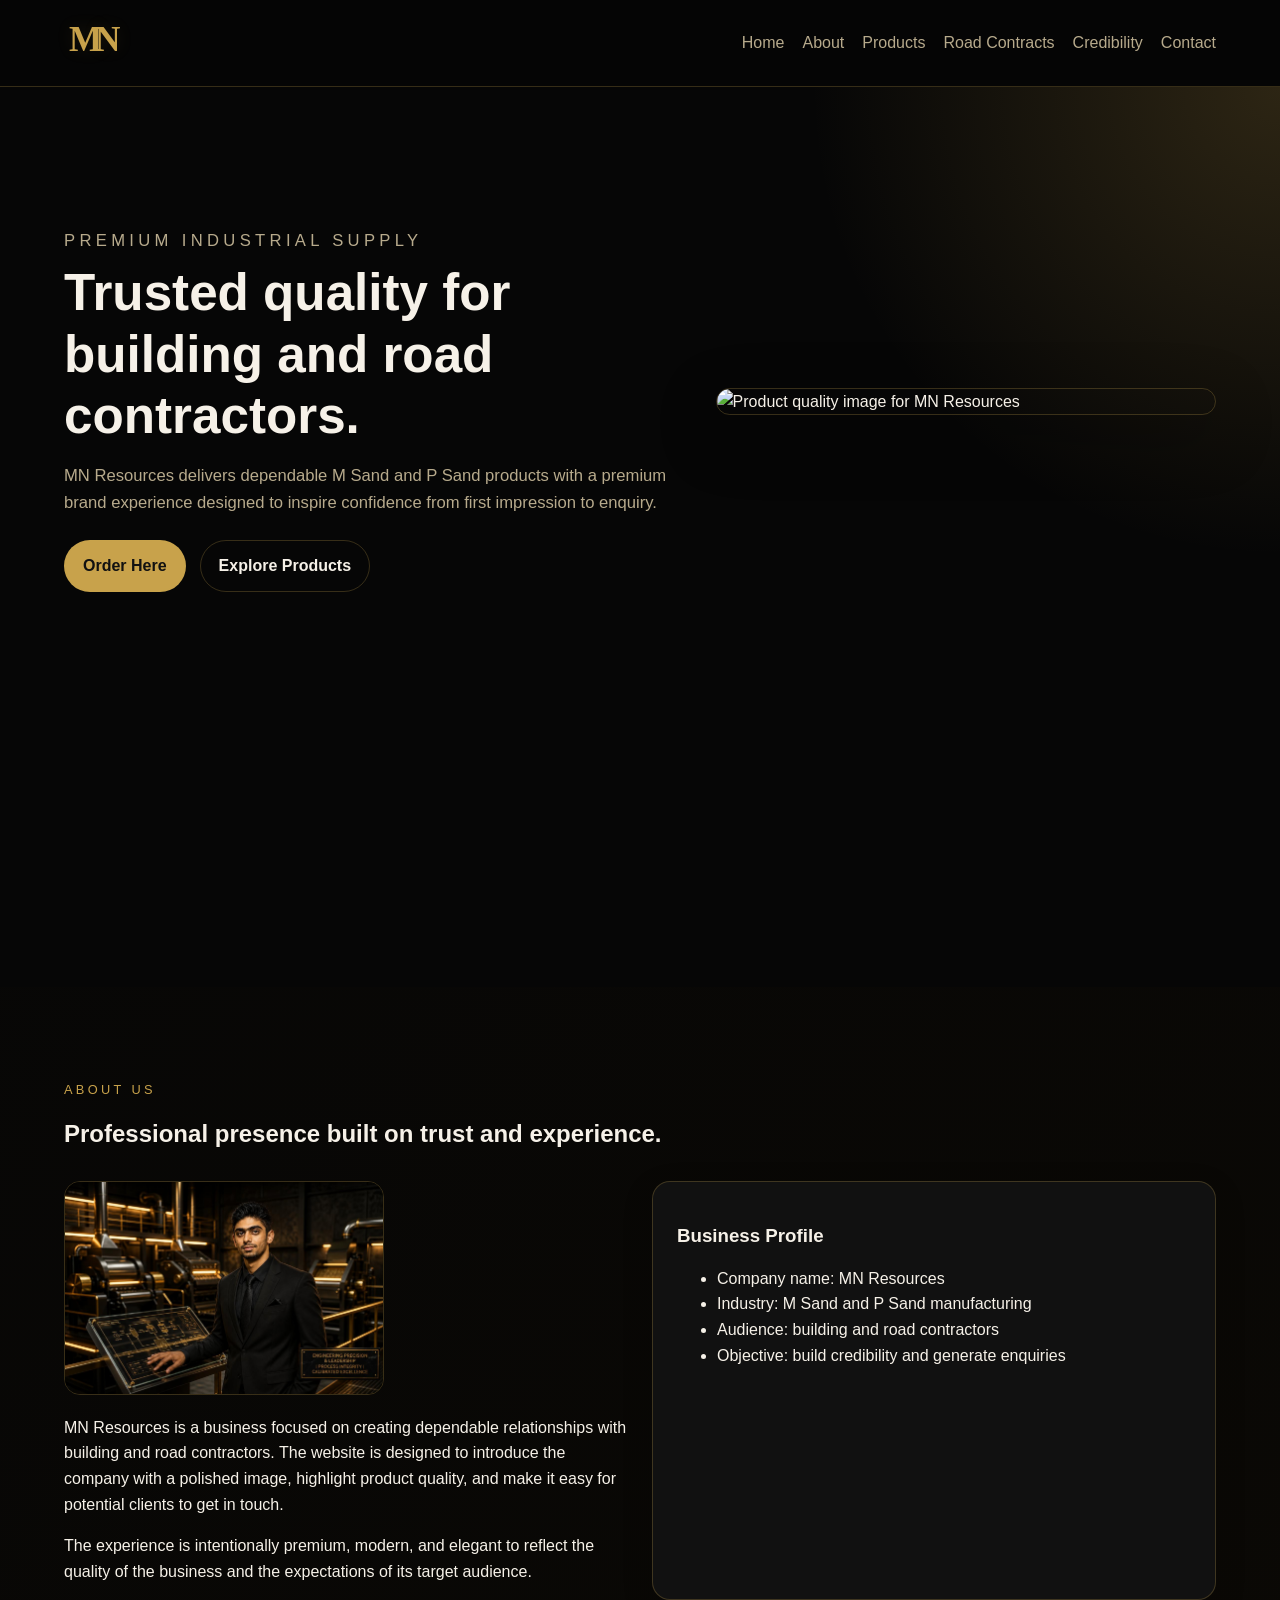
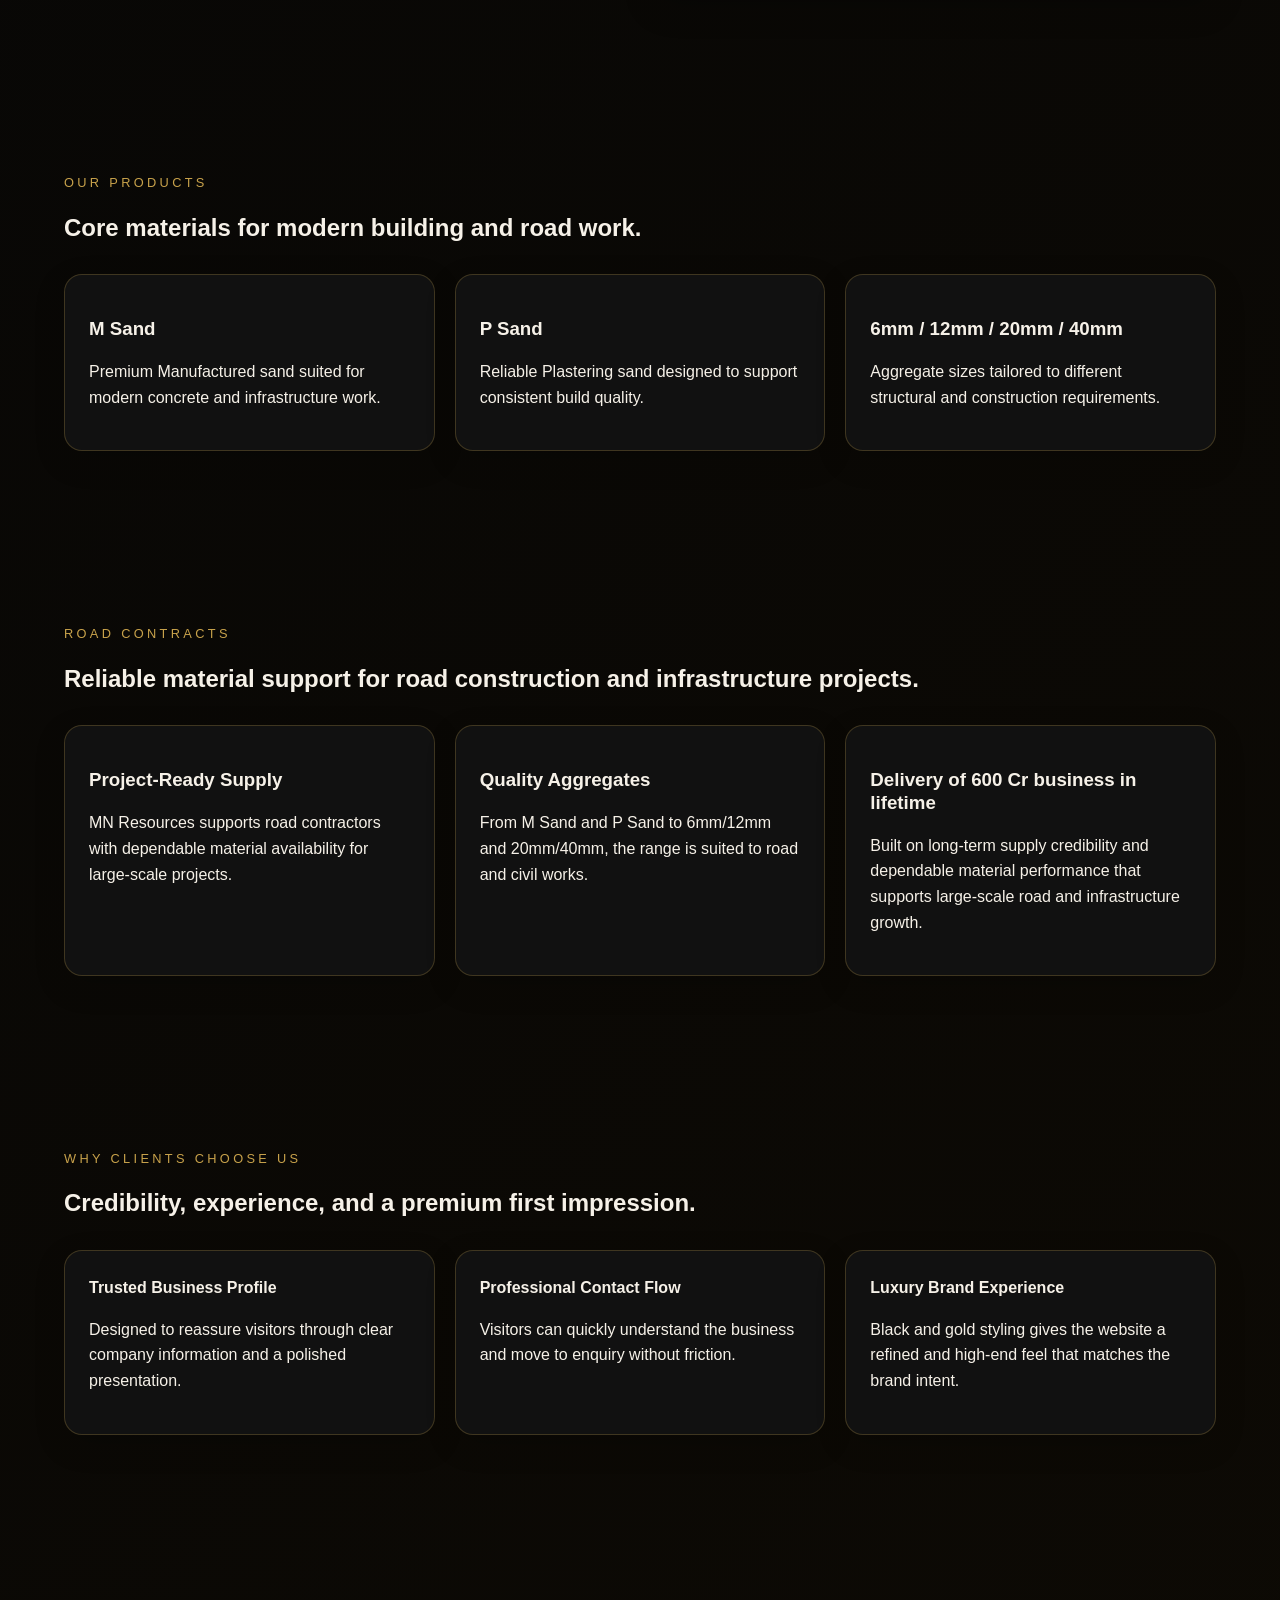
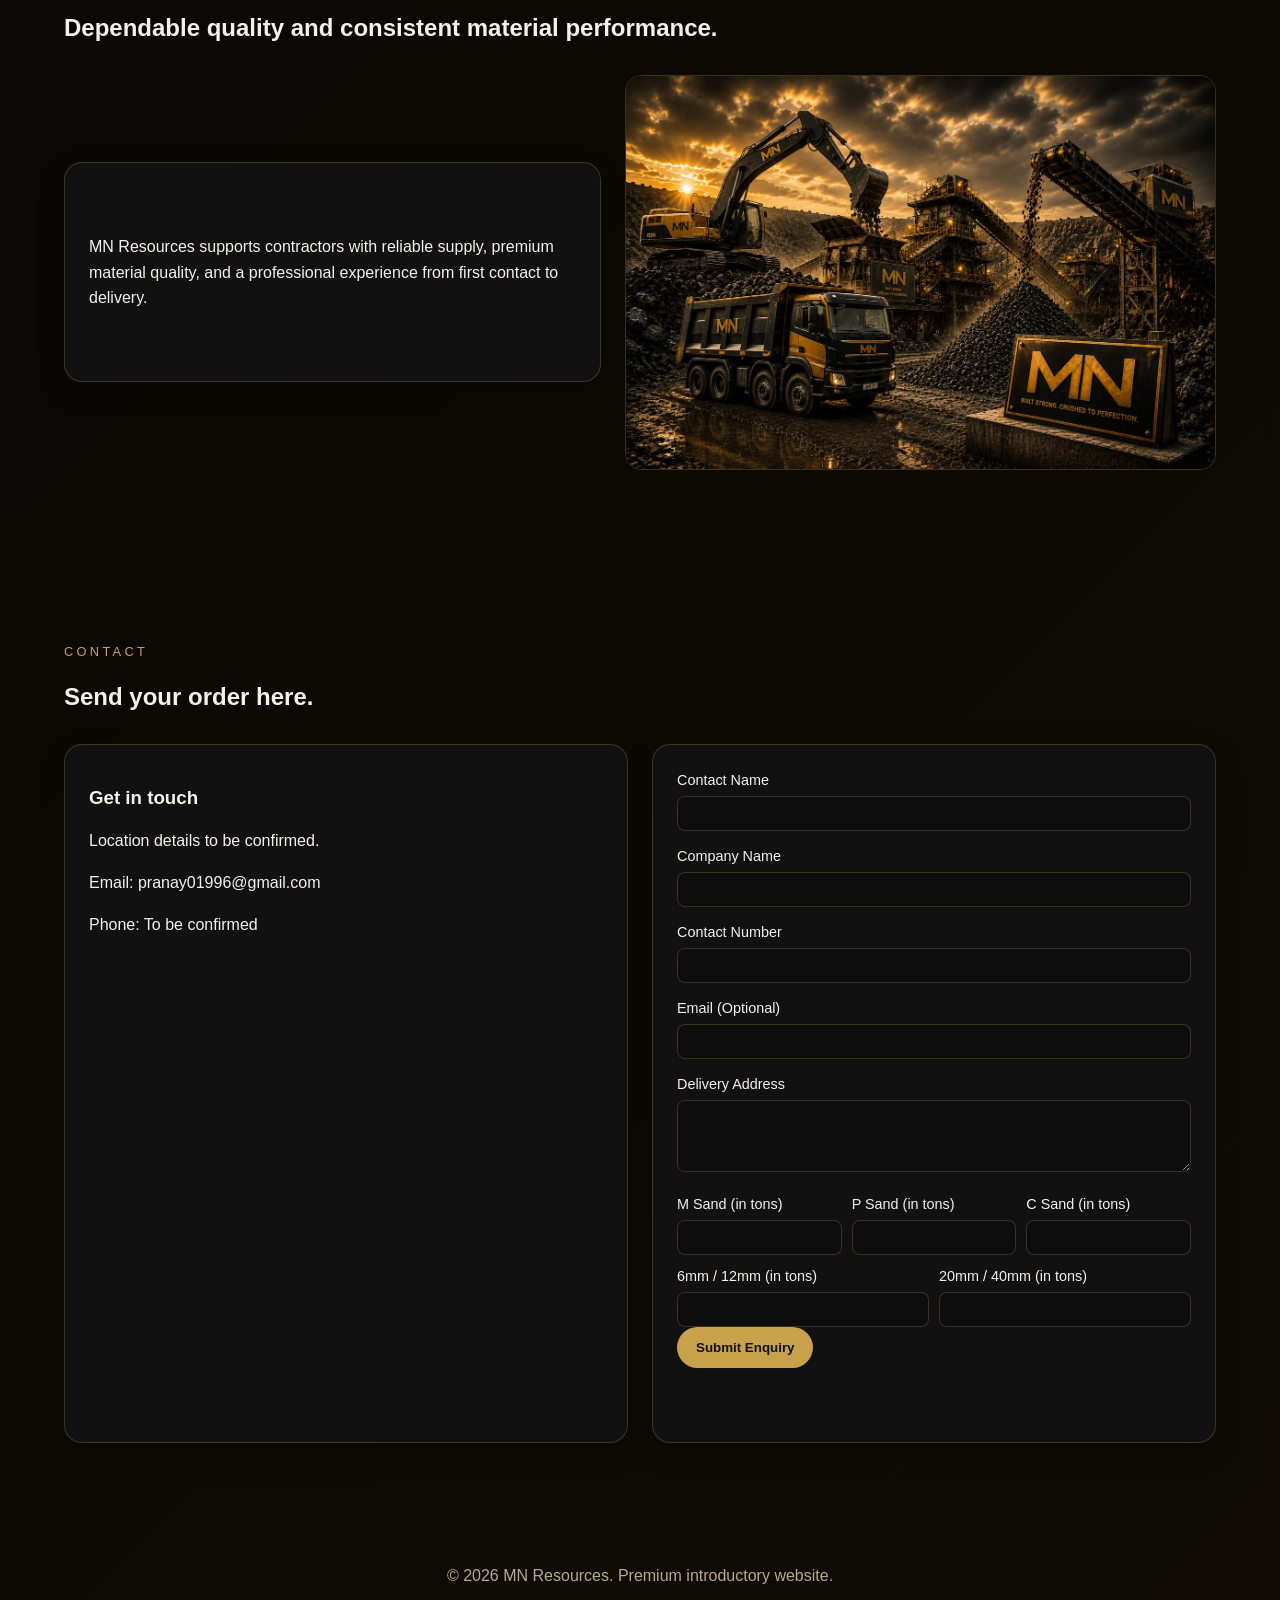
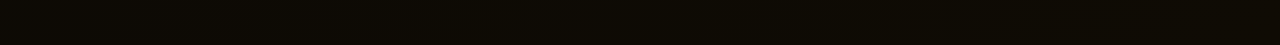
==== index.html @ 8d01baec "minor change" ====
<!DOCTYPE html>
<html lang="en">
  <head>
    <meta charset="UTF-8" />
    <meta name="viewport" content="width=device-width, initial-scale=1.0" />
    <title>MN Resources | Premium Industrial Supply</title>
    <meta
      name="description"
      content="MN Resources offers premium mSand and pSand solutions for building and road contractors."
    />
    <link rel="stylesheet" href="styles.css" />
  </head>
  <body>
    <header class="topbar">
      <a class="brand" href="#home" aria-label="MN Resources home">
        <span class="brand-mark" aria-hidden="true">
          <span class="brand-letter brand-letter-m">M</span>
          <span class="brand-letter brand-letter-n">N</span>
        </span>
      </a>
      <div class="nav-links">
        <a href="#home">Home</a>
        <a href="#about">About</a>
        <a href="#products">Products</a>
        <a href="#road-contracts">Road Contracts</a>
        <a href="#credibility">Credibility</a>
        <a href="#contact">Contact</a>
      </div>
    </header>

    <main>
      <section class="hero" id="home">
        <div class="hero-content">
          <div class="hero-copy">
            <p class="eyebrow">Premium Industrial Supply</p>
            <h1>Trusted quality for building and road contractors.</h1>
            <p>
              MN Resources delivers dependable M Sand and P Sand products with a premium
              brand experience designed to inspire confidence from first impression to enquiry.
            </p>
            <div class="hero-actions">
              <a class="btn btn-primary" href="#contact">Order Here</a>
              <a class="btn btn-secondary" href="#products">Explore Products</a>
            </div>
          </div>
          <div class="hero-media">
            <img src="product quality.png" alt="Product quality image for MN Resources" />
          </div>
        </div>
      </section>
      <section class="section about" id="about">
        <div class="section-heading">
          <p class="eyebrow">About Us</p>
          <h2>Professional presence built on trust and experience.</h2>
        </div>
        <div class="about-grid">
          <div>
            <img src="lohit.png" alt="Profile image for MN Resources" class="about-profile" />
            <p>
              MN Resources is a business focused on creating dependable relationships with
              building and road contractors. The website is designed to introduce the company
              with a polished image, highlight product quality, and make it easy for potential
              clients to get in touch.
            </p>
            <p>
              The experience is intentionally premium, modern, and elegant to reflect the
              quality of the business and the expectations of its target audience.
            </p>
          </div>
          <div class="card">
            <h3>Business Profile</h3>
            <ul>
              <li>Company name: MN Resources</li>
              <li>Industry: M Sand and P Sand manufacturing</li>
              <li>Audience: building and road contractors</li>
              <li>Objective: build credibility and generate enquiries</li>
            </ul>
          </div>
        </div>
      </section>

      <section class="section products" id="products">
        <div class="section-heading">
          <p class="eyebrow">Our Products</p>
          <h2>Core materials for modern building and road work.</h2>
        </div>
        <div class="product-grid">
          <article class="card product-card">
            <h3>M Sand</h3>
            <p>Premium Manufactured sand suited for modern concrete and infrastructure work.</p>
          </article>
          <article class="card product-card">
            <h3>P Sand</h3>
            <p>Reliable Plastering sand designed to support consistent build quality.</p>
          </article>
          <!-- <article class="card product-card">
            <h3>C Sand</h3>
            <p>Reliable Concrete sand designed to support consistent build quality.</p>
          </article> -->
          <article class="card product-card">
            <h3>6mm / 12mm / 20mm / 40mm</h3>
            <p>Aggregate sizes tailored to different structural and construction requirements.</p>
          </article>
          <!-- <article class="card product-card">
            <h3>20mm / 40mm</h3>
            <p>Aggregate sizes tailored to different structural and construction requirements.</p>
          </article> -->
        </div>
      </section>

      <section class="section road-contracts" id="road-contracts">
        <div class="section-heading">
          <p class="eyebrow">Road Contracts</p>
          <h2>Reliable material support for road construction and infrastructure projects.</h2>
        </div>
        <div class="road-contracts-grid">
          <article class="card">
            <h3>Project-Ready Supply</h3>
            <p>MN Resources supports road contractors with dependable material availability for large-scale projects.</p>
          </article>
          <article class="card">
            <h3>Quality Aggregates</h3>
            <p>From M Sand and P Sand to 6mm/12mm and 20mm/40mm, the range is suited to road and civil works.</p>
          </article>
          <article class="card">
            <h3>Delivery of 600 Cr business in lifetime</h3>
            <p>Built on long-term supply credibility and dependable material performance that supports large-scale road and infrastructure growth.</p>
          </article>
        </div>
      </section>

      <section class="section credibility" id="credibility">
        <div class="section-heading">
          <p class="eyebrow">Why Clients Choose Us</p>
          <h2>Credibility, experience, and a premium first impression.</h2>
        </div>
        <div class="credibility-grid">
          <div class="card stat-card">
            <strong>Trusted Business Profile</strong>
            <p>Designed to reassure visitors through clear company information and a polished presentation.</p>
          </div>
          <div class="card stat-card">
            <strong>Professional Contact Flow</strong>
            <p>Visitors can quickly understand the business and move to enquiry without friction.</p>
          </div>
          <div class="card stat-card">
            <strong>Luxury Brand Experience</strong>
            <p>Black and gold styling gives the website a refined and high-end feel that matches the brand intent.</p>
          </div>
        </div>
      </section>

      <section class="section credibility-visual">
        <div class="section-heading">
          <!-- <p class="eyebrow">Why Companies Choose Us</p> -->
          <h2>Dependable quality and consistent material performance.</h2>
        </div>
        <div class="credibility-visual-grid">
          <div class="card visual-card">
            <p>MN Resources supports contractors with reliable supply, premium material quality, and a professional experience from first contact to delivery.</p>
          </div>
          <img src="Crusher.png" alt="Crusher equipment representing MN Resources product strength" class="visual-image" />
        </div>
      </section>

      <section class="section contact" id="contact">
        <div class="section-heading">
          <p class="eyebrow">Contact</p>
          <h2>Send your order here.</h2>
        </div>
        <div class="contact-grid">
          <div class="card contact-info">
            <h3>Get in touch</h3>
            <p>Location details to be confirmed.</p>
            <p>Email: pranay01996@gmail.com</p>
            <p>Phone: To be confirmed</p>
          </div>
          <form id="enquiryForm" class="card form-card">
            <label>
              Contact Name
              <input type="text" name="name" required />
            </label>
            <label>
              Company Name
              <input type="text" name="company" required />
            </label>
            <label>
              Contact Number
              <input type="tel" name="phone" required />
            </label>
            <label>
              Email (Optional)
              <input type="email" name="email" />
            </label>
            <label>
              Delivery Address
              <textarea name="address" rows="3" required></textarea>
            </label>

            <div class="quantity-grid">
              <label class="quantity-field">
                M Sand (in tons)
                <input type="number" name="mSandTons" min="0" step="0.1" />
              </label>
              <label class="quantity-field">
                P Sand (in tons)
                <input type="number" name="pSandTons" min="0" step="0.1" />
              </label>
              <label class="quantity-field">
                C Sand (in tons)
                <input type="number" name="cSandTons" min="0" step="0.1" />
              </label>
              <label class="quantity-field quantity-field-wide">
                6mm / 12mm (in tons)
                <input type="number" name="sixTwelveTons" min="0" step="0.1" />
              </label>
              <label class="quantity-field quantity-field-wide">
                20mm / 40mm (in tons)
                <input type="number" name="twentyFortyTons" min="0" step="0.1" />
              </label>
            </div>

            <button class="btn btn-primary" type="submit">Submit Enquiry</button>
            <p id="formMessage" class="form-message" aria-live="polite"></p>
          </form>
        </div>
      </section>
    </main>

    <footer class="footer">
      <p>© 2026 MN Resources. Premium introductory website.</p>
    </footer>

    <script src="script.js"></script>
  </body>
</html>
---- styles.css ----
:root {
  --bg: #060606;
  --surface: #121212;
  --surface-2: #1b1b1b;
  --text: #f6f1e8;
  --muted: #b7aa8c;
  --accent: #c8a24b;
  --accent-dark: #8d691f;
  --border: rgba(200, 162, 75, 0.25);
}

* {
  box-sizing: border-box;
}

body {
  margin: 0;
  font-family: "Segoe UI", Arial, sans-serif;
  background: linear-gradient(135deg, var(--bg), #0f0b04);
  color: var(--text);
  line-height: 1.6;
}

img {
  max-width: 100%;
  display: block;
}

a {
  color: inherit;
  text-decoration: none;
}

.hero {
  min-height: 100vh;
  padding: 100px 5vw 60px;
  background: radial-gradient(circle at top right, rgba(200, 162, 75, 0.2), transparent 30%), var(--bg);
}

.topbar {
  position: sticky;
  top: 0;
  z-index: 1000;
  display: flex;
  justify-content: space-between;
  align-items: center;
  padding: 16px 5vw;
  background: rgba(6, 6, 6, 0.95);
  backdrop-filter: blur(10px);
  border-bottom: 1px solid var(--border);
}

.brand {
  display: inline-flex;
  align-items: center;
  justify-content: center;
  min-width: 110px;
  height: 54px;
  color: var(--accent);
  transition: transform 0.2s ease, filter 0.2s ease;
}

.brand:hover {
  transform: translateY(-1px);
  filter: brightness(1.08);
}

.brand-mark {
  position: relative;
  display: inline-block;
  width: 100px;
  height: 42px;
  line-height: 1;
}

.brand-letter {
  position: absolute;
  top: 0;
  font-family: "Hello Paris Serif Regular", Georgia, serif;
  font-size: clamp(2.2rem, 2.5vw, 2.9rem);
  font-weight: 700;
  line-height: 1;
  letter-spacing: -0.08em;
  text-transform: uppercase;
  color: var(--accent);
  text-shadow: 0 0 18px rgba(200, 162, 75, 0.12);
}

.brand-letter-m {
  left: 0;
}

.brand-letter-n {
  left: 26px;
}

.nav-links {
  display: flex;
  gap: 18px;
  color: var(--muted);
}

.hero-content {
  display: grid;
  grid-template-columns: 1.1fr 0.9fr;
  gap: 40px;
  align-items: center;
  padding-top: 24px;
}

.eyebrow {
  text-transform: uppercase;
  letter-spacing: 0.26em;
  color: var(--accent);
  font-size: 0.8rem;
  margin-bottom: 8px;
}

h1,
h2,
h3 {
  line-height: 1.2;
}

h1 {
  font-size: clamp(2rem, 4vw, 3.2rem);
  margin: 0 0 16px;
}

.hero-copy p {
  font-size: 1.04rem;
  color: var(--muted);
  max-width: 650px;
}

.hero-actions {
  display: flex;
  flex-wrap: wrap;
  gap: 14px;
  margin-top: 24px;
}

.btn {
  display: inline-block;
  padding: 12px 18px;
  border-radius: 999px;
  font-weight: 600;
  transition: transform 0.2s ease, box-shadow 0.2s ease, background 0.2s ease, color 0.2s ease, border-color 0.2s ease;
  border: 1px solid var(--border);
}

.btn:hover {
  transform: translateY(-2px);
  box-shadow: 0 10px 24px rgba(200, 162, 75, 0.25);
}

.btn-primary {
  background: var(--accent);
  color: #111;
}

.btn-primary:hover {
  background: #d8b05c;
  color: #060606;
  border-color: #d8b05c;
}

.btn-secondary {
  background: transparent;
  color: var(--text);
}

.btn-secondary:hover {
  background: rgba(200, 162, 75, 0.12);
  color: var(--accent);
  border-color: var(--accent);
}

.hero-media img {
  border-radius: 20px;
  border: 1px solid var(--border);
  box-shadow: 0 20px 60px rgba(0, 0, 0, 0.35);
}

.section {
  padding: 80px 5vw;
}

.section-heading {
  margin-bottom: 32px;
}

.about-grid,
.contact-grid {
  display: grid;
  grid-template-columns: 1fr 1fr;
  gap: 24px;
}

.card {
  background: rgba(18, 18, 18, 0.95);
  border: 1px solid var(--border);
  border-radius: 18px;
  padding: 24px;
  box-shadow: 0 10px 30px rgba(0, 0, 0, 0.18);
}

.about-profile {
  width: 100%;
  max-width: 320px;
  border-radius: 16px;
  border: 1px solid var(--border);
  margin-bottom: 20px;
}

.product-grid,
.credibility-grid,
.road-contracts-grid {
  display: grid;
  grid-template-columns: repeat(3, 1fr);
  gap: 20px;
}

.credibility-visual-grid {
  display: grid;
  grid-template-columns: 1fr 1.1fr;
  gap: 24px;
  align-items: center;
}

.visual-card {
  min-height: 220px;
  display: flex;
  align-items: center;
}

.visual-image {
  width: 100%;
  border-radius: 16px;
  border: 1px solid var(--border);
  min-height: 220px;
  object-fit: cover;
}

form label {
  display: block;
  margin-bottom: 14px;
  font-size: 0.9rem;
}

.quantity-grid {
  display: grid;
  grid-template-columns: repeat(12, 1fr);
  gap: 10px;
  margin-top: 2px;
}

.quantity-field {
  grid-column: span 4;
  margin-bottom: 0;
}

.quantity-field-wide {
  grid-column: span 6;
}

input,
textarea {
  width: 100%;
  margin-top: 4px;
  padding: 8px 10px;
  border-radius: 8px;
  border: 1px solid var(--border);
  background: #0d0d0d;
  color: var(--text);
  font-size: 0.95rem;
}

textarea {
  min-height: 70px;
  resize: vertical;
}

.form-message {
  min-height: 24px;
  color: var(--accent);
  margin-top: 10px;
}

.footer {
  padding: 24px 5vw 40px;
  color: var(--muted);
  text-align: center;
}

@media (max-width: 900px) {
  .hero-content,
  .about-grid,
  .contact-grid,
  .product-grid,
  .credibility-grid,
  .road-contracts-grid,
  .credibility-visual-grid {
    grid-template-columns: 1fr;
  }
}

@media (max-width: 640px) {
  .topbar {
    flex-direction: column;
    align-items: flex-start;
    gap: 10px;
  }

  .nav-links {
    flex-wrap: wrap;
  }

  .quantity-field,
  .quantity-field-wide {
    grid-column: span 12;
  }

  .section {
    padding: 60px 5vw;
  }
}
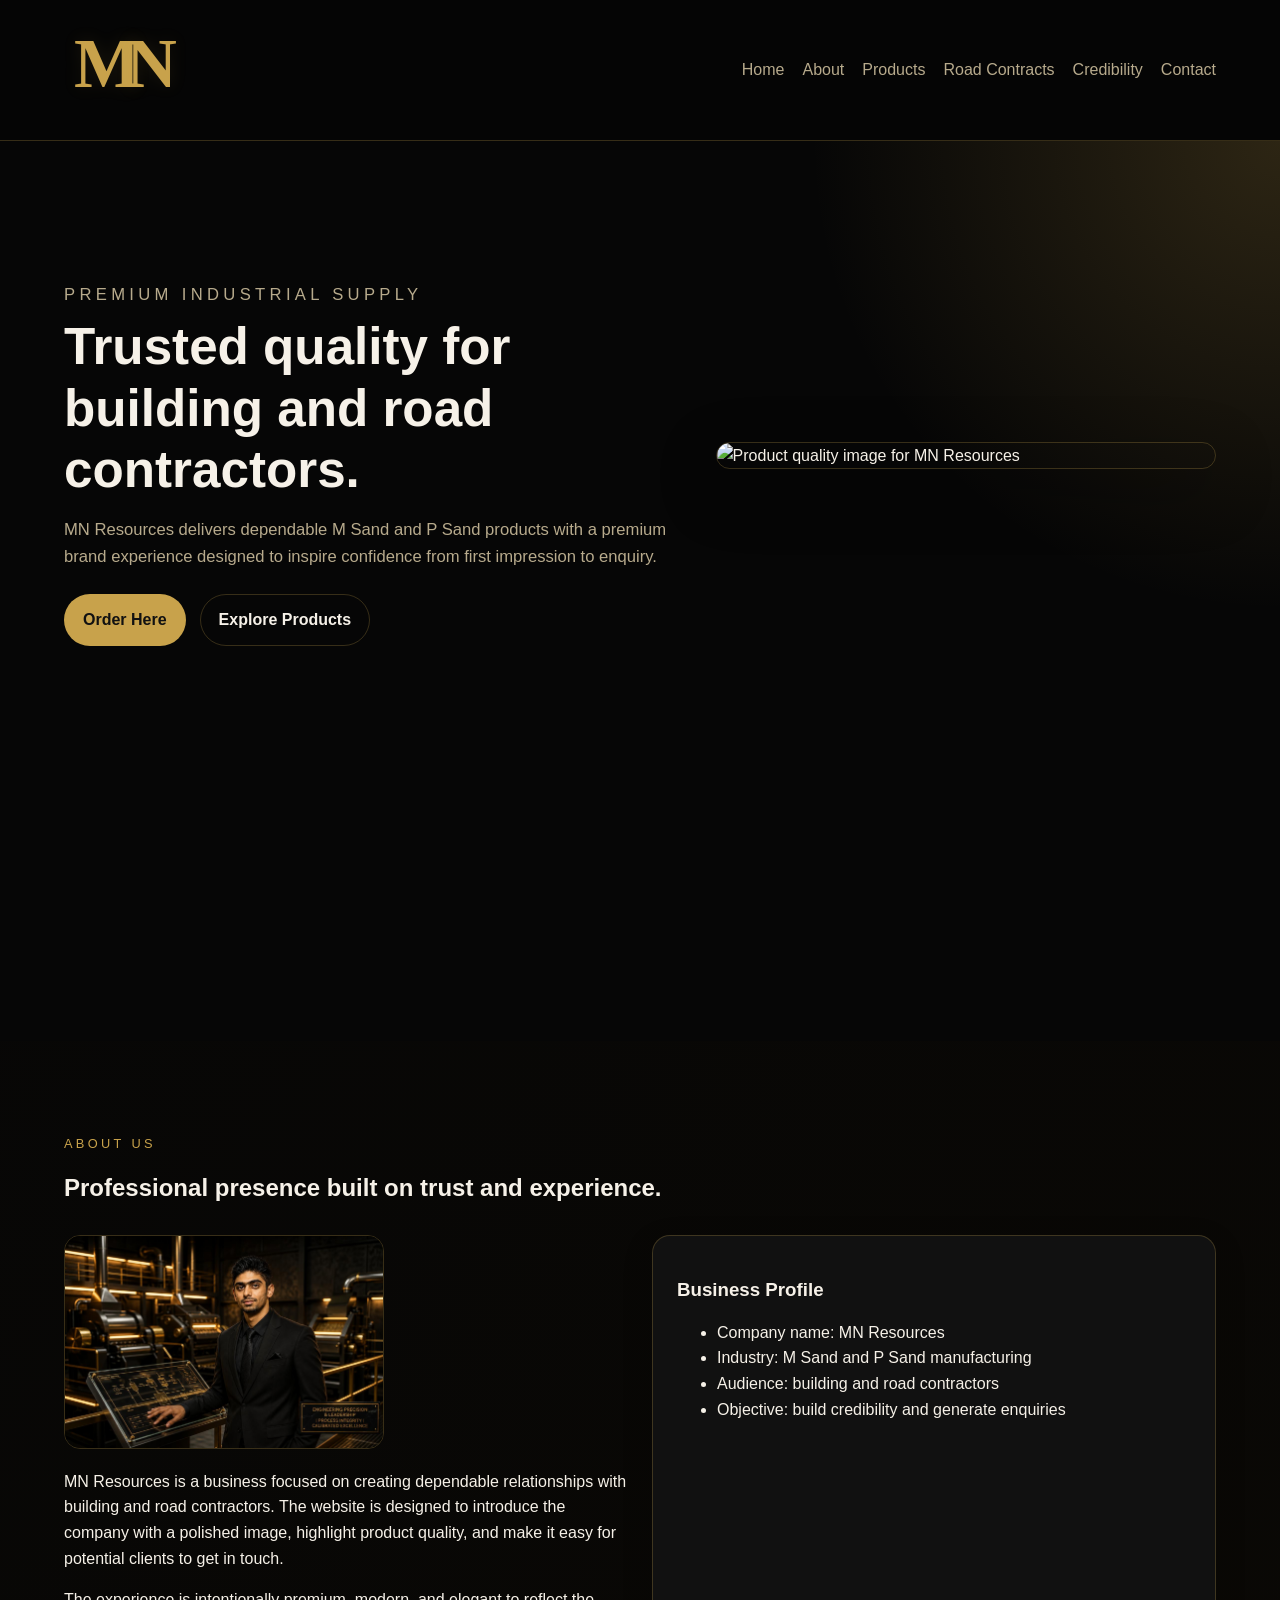
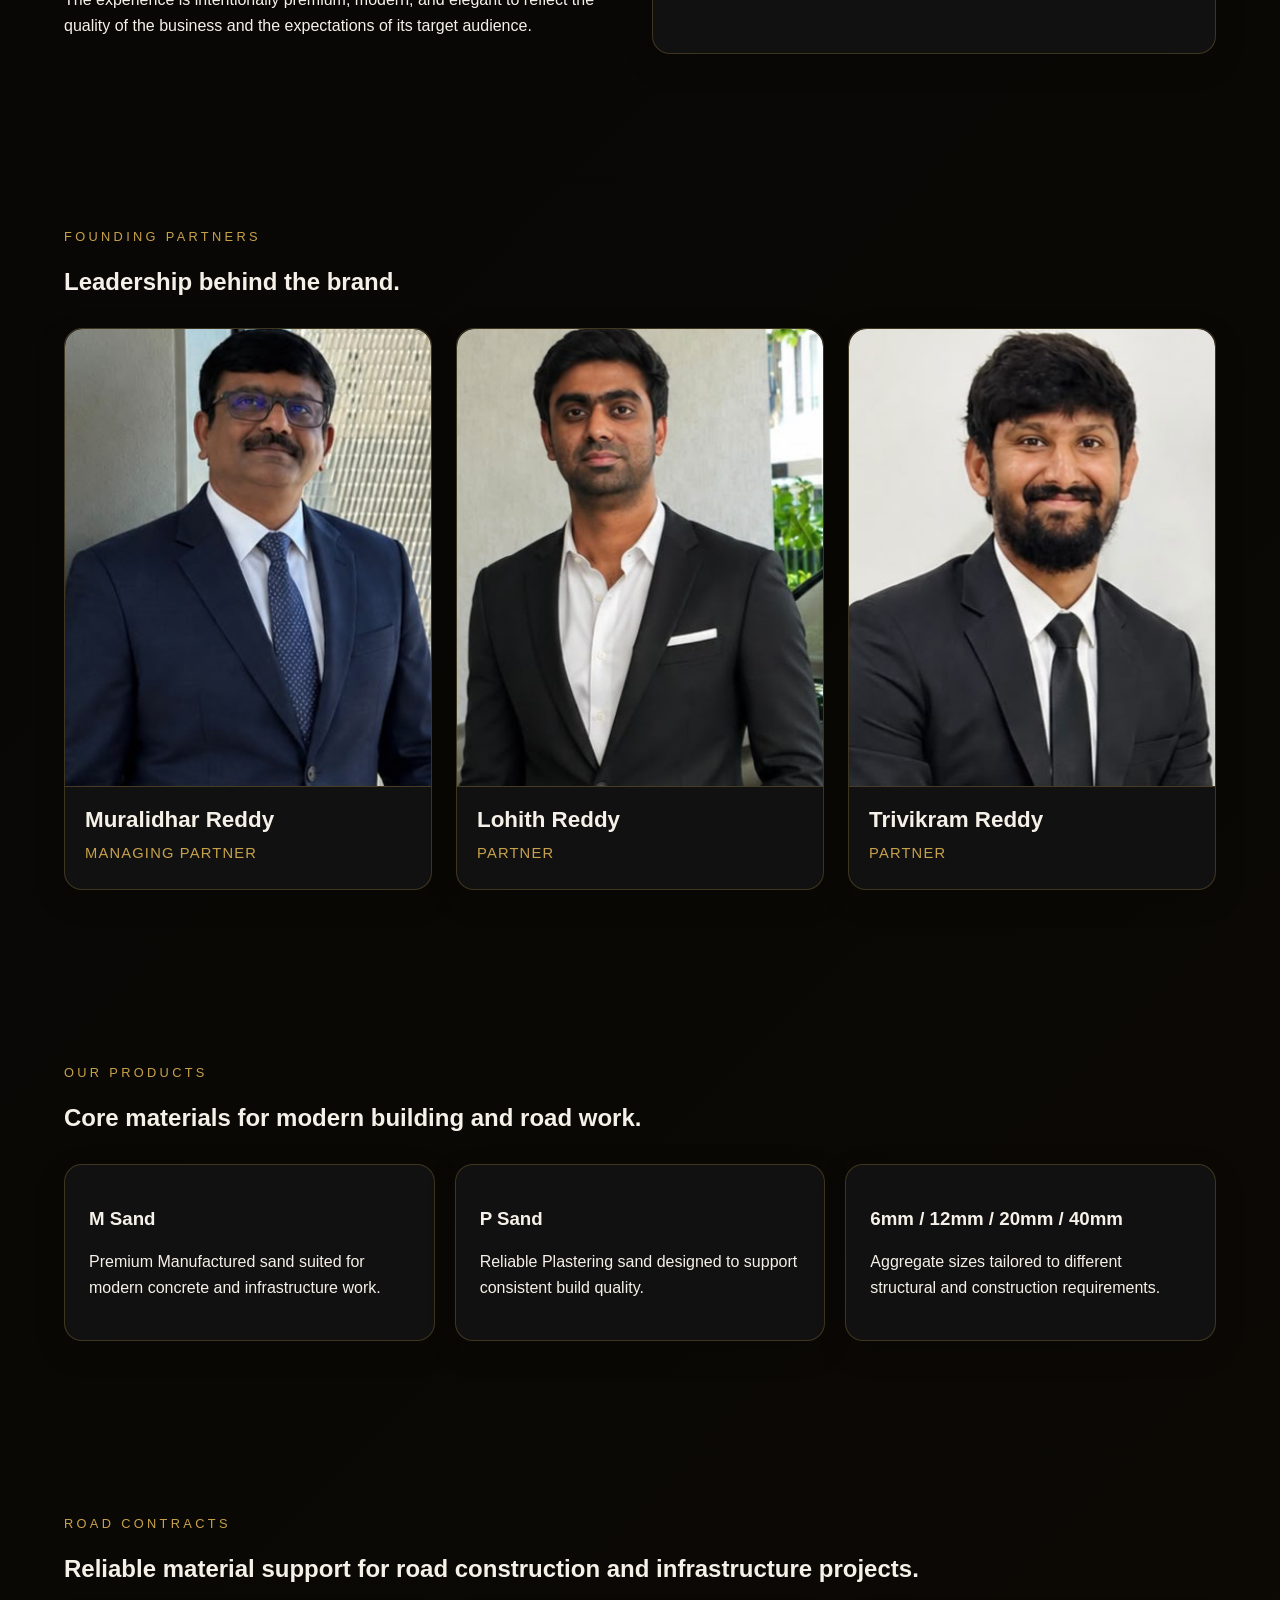
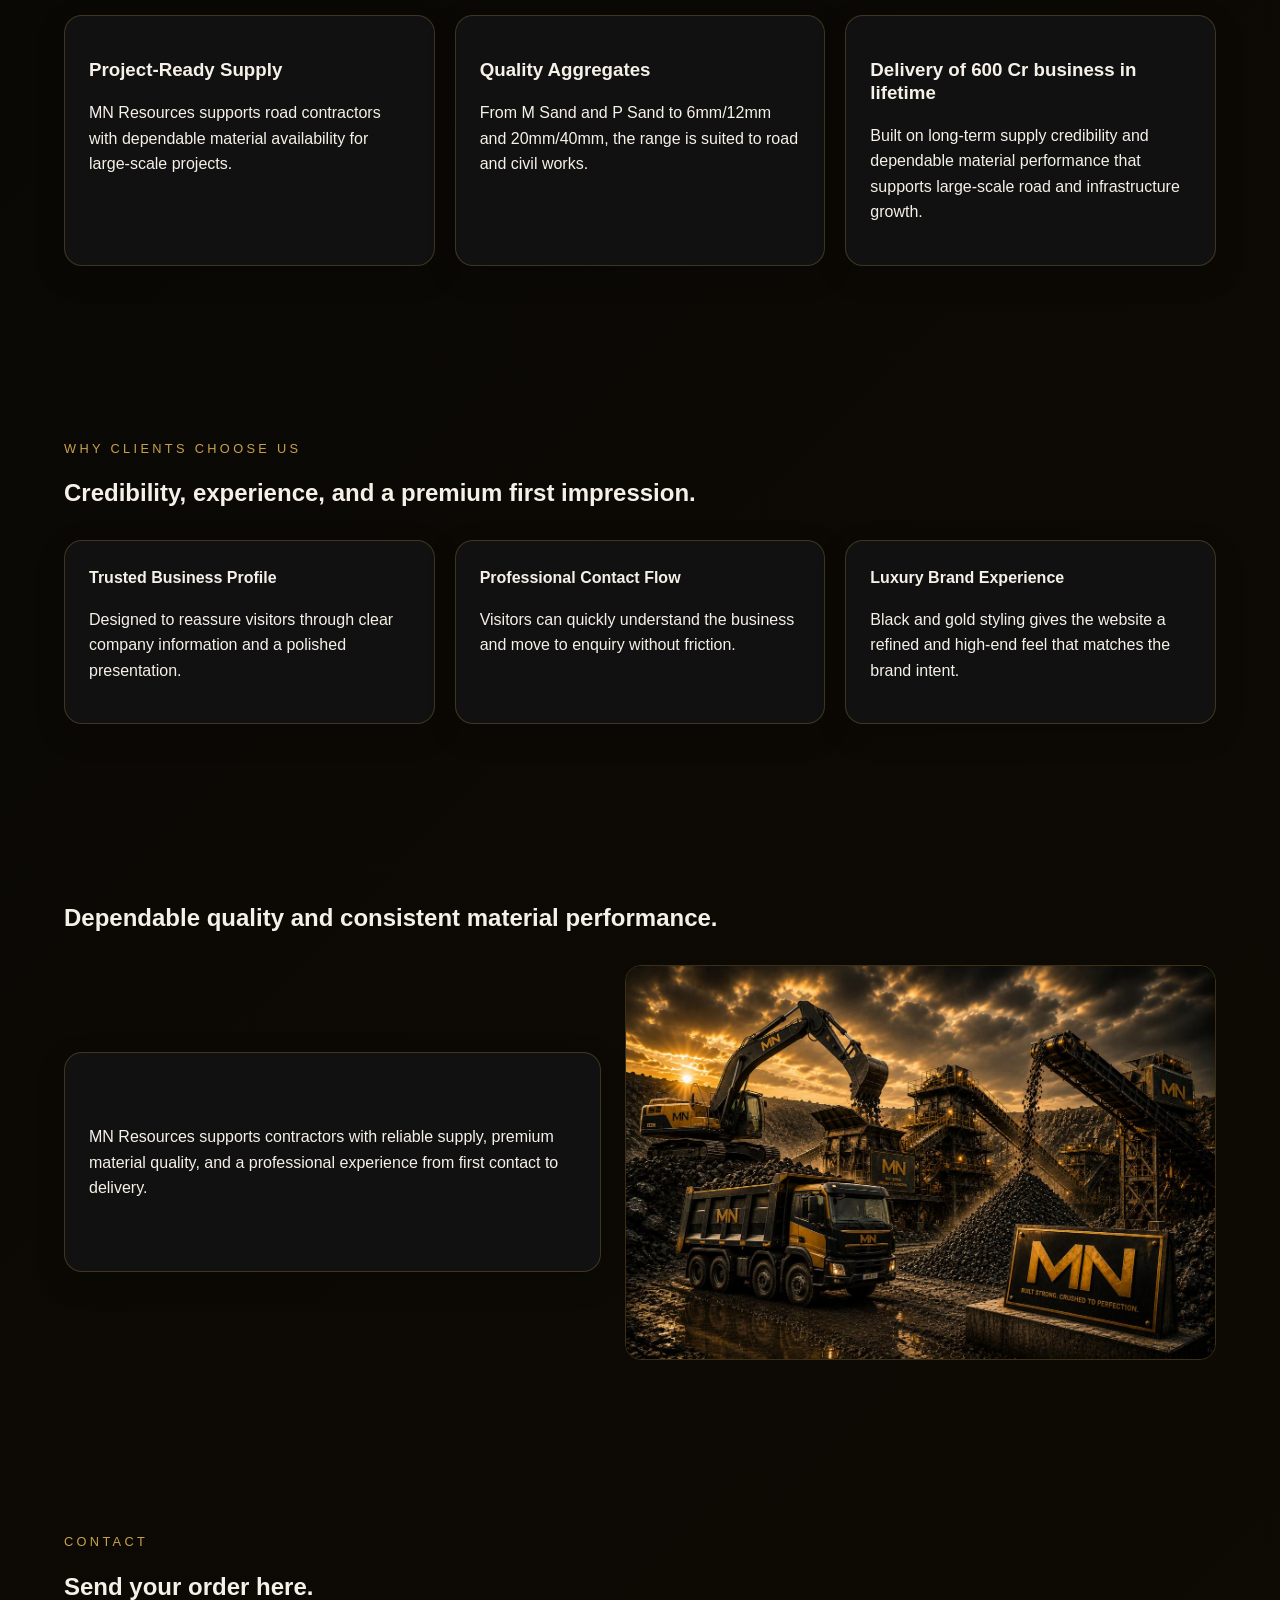
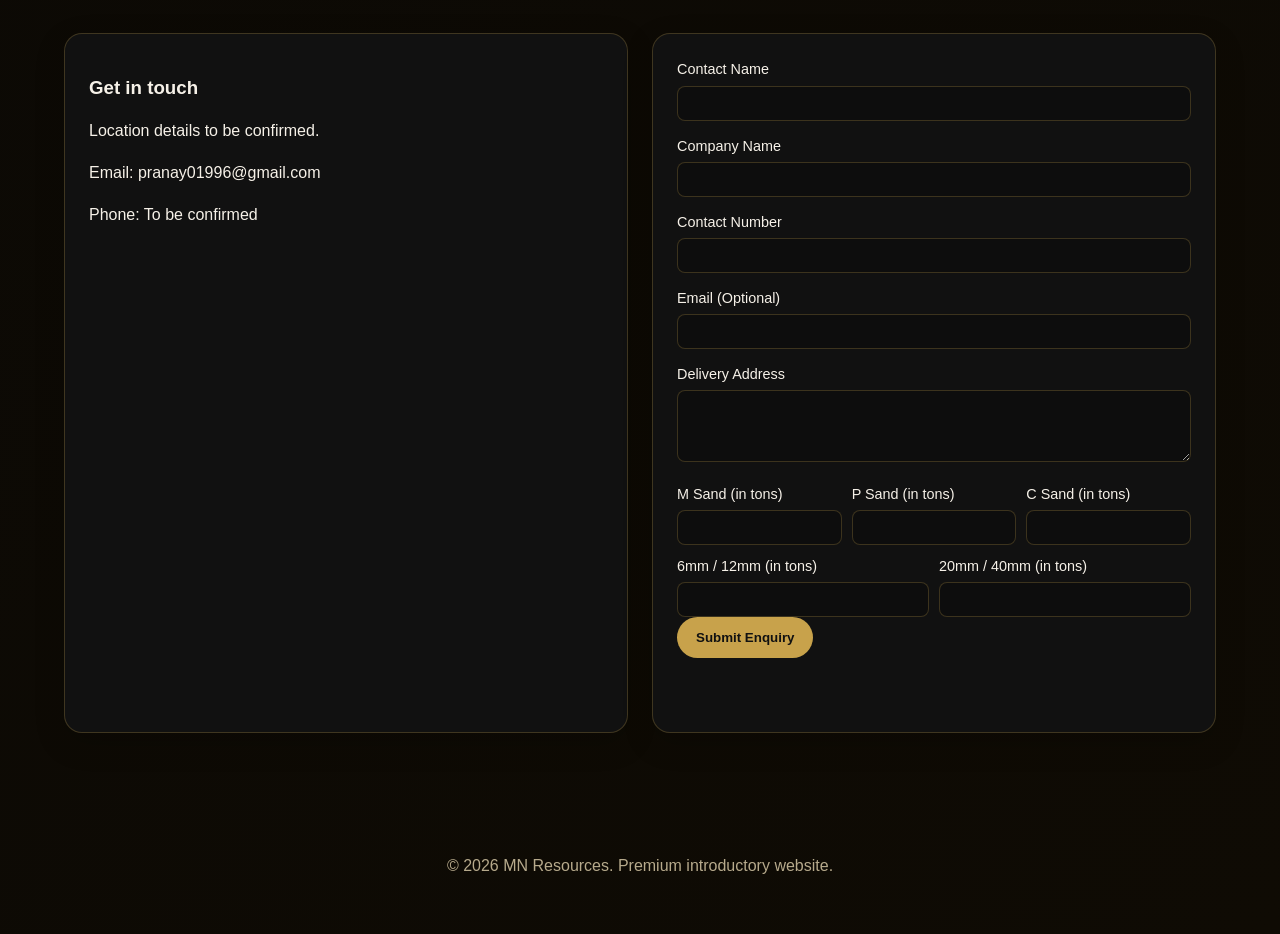
==== commit 4060a781: "new requested changes" ====
--- a/index.html
+++ b/index.html
@@ -79,6 +79,38 @@
         </div>
       </section>
 
+      <section class="section founders" id="founders">
+        <div class="section-heading">
+          <p class="eyebrow">Founding Partners</p>
+          <h2>Leadership behind the brand.</h2>
+        </div>
+        <div class="founder-grid">
+          <article class="card founder-card">
+            <img src="murali2.jpg" alt="Muralidhar Reddy" class="founder-image" />
+            <div class="founder-info">
+              <h3>Muralidhar Reddy</h3>
+              <p class="founder-role">Managing Partner</p>
+            </div>
+          </article>
+
+          <article class="card founder-card">
+            <img src="lohit2.jpg" alt="Lohith Reddy" class="founder-image" />
+            <div class="founder-info">
+              <h3>Lohith Reddy</h3>
+              <p class="founder-role">Partner</p>
+            </div>
+          </article>
+
+          <article class="card founder-card">
+            <img src="vicky2.jpg" alt="Trivikram Reddy" class="founder-image" />
+            <div class="founder-info">
+              <h3>Trivikram Reddy</h3>
+              <p class="founder-role">Partner</p>
+            </div>
+          </article>
+        </div>
+      </section>
+
       <section class="section products" id="products">
         <div class="section-heading">
           <p class="eyebrow">Our Products</p>
--- a/styles.css
+++ b/styles.css
@@ -54,8 +54,8 @@
   display: inline-flex;
   align-items: center;
   justify-content: center;
-  min-width: 110px;
-  height: 54px;
+  min-width: 220px;
+  height: 108px;
   color: var(--accent);
   transition: transform 0.2s ease, filter 0.2s ease;
 }
@@ -68,8 +68,8 @@
 .brand-mark {
   position: relative;
   display: inline-block;
-  width: 100px;
-  height: 42px;
+  width: 200px;
+  height: 84px;
   line-height: 1;
 }
 
@@ -77,7 +77,7 @@
   position: absolute;
   top: 0;
   font-family: "Hello Paris Serif Regular", Georgia, serif;
-  font-size: clamp(2.2rem, 2.5vw, 2.9rem);
+  font-size: clamp(4.4rem, 5vw, 5.8rem);
   font-weight: 700;
   line-height: 1;
   letter-spacing: -0.08em;
@@ -91,7 +91,7 @@
 }
 
 .brand-letter-n {
-  left: 26px;
+  left: 52px;
 }
 
 .nav-links {
@@ -213,6 +213,58 @@
   margin-bottom: 20px;
 }
 
+.founder-grid {
+  display: grid;
+  grid-template-columns: repeat(3, minmax(0, 1fr));
+  gap: 24px;
+}
+
+.founder-card {
+  padding: 0;
+  overflow: hidden;
+  border-radius: 18px;
+  transition: transform 0.2s ease, border-color 0.2s ease, box-shadow 0.2s ease;
+}
+
+.founder-card:hover {
+  transform: translateY(-4px);
+  border-color: rgba(200, 162, 75, 0.45);
+  box-shadow: 0 18px 40px rgba(0, 0, 0, 0.24);
+}
+
+.founder-image {
+  display: block;
+  width: 100%;
+  height: auto;
+  aspect-ratio: 4 / 5;
+  object-fit: cover;
+  object-position: center top;
+  margin: 0;
+  padding: 0;
+  background: linear-gradient(180deg, #1b1b1b 0%, #121212 100%);
+  border-top-left-radius: 18px;
+  border-top-right-radius: 18px;
+  border-bottom: 1px solid var(--border);
+}
+
+.founder-info {
+  padding: 20px 20px 24px;
+}
+
+.founder-info h3 {
+  margin: 0 0 8px;
+  font-size: 1.4rem;
+  color: var(--text);
+}
+
+.founder-role {
+  margin: 0;
+  color: var(--accent);
+  font-size: 0.92rem;
+  letter-spacing: 0.08em;
+  text-transform: uppercase;
+}
+
 .product-grid,
 .credibility-grid,
 .road-contracts-grid {
@@ -297,6 +349,7 @@
   .hero-content,
   .about-grid,
   .contact-grid,
+  .founder-grid,
   .product-grid,
   .credibility-grid,
   .road-contracts-grid,
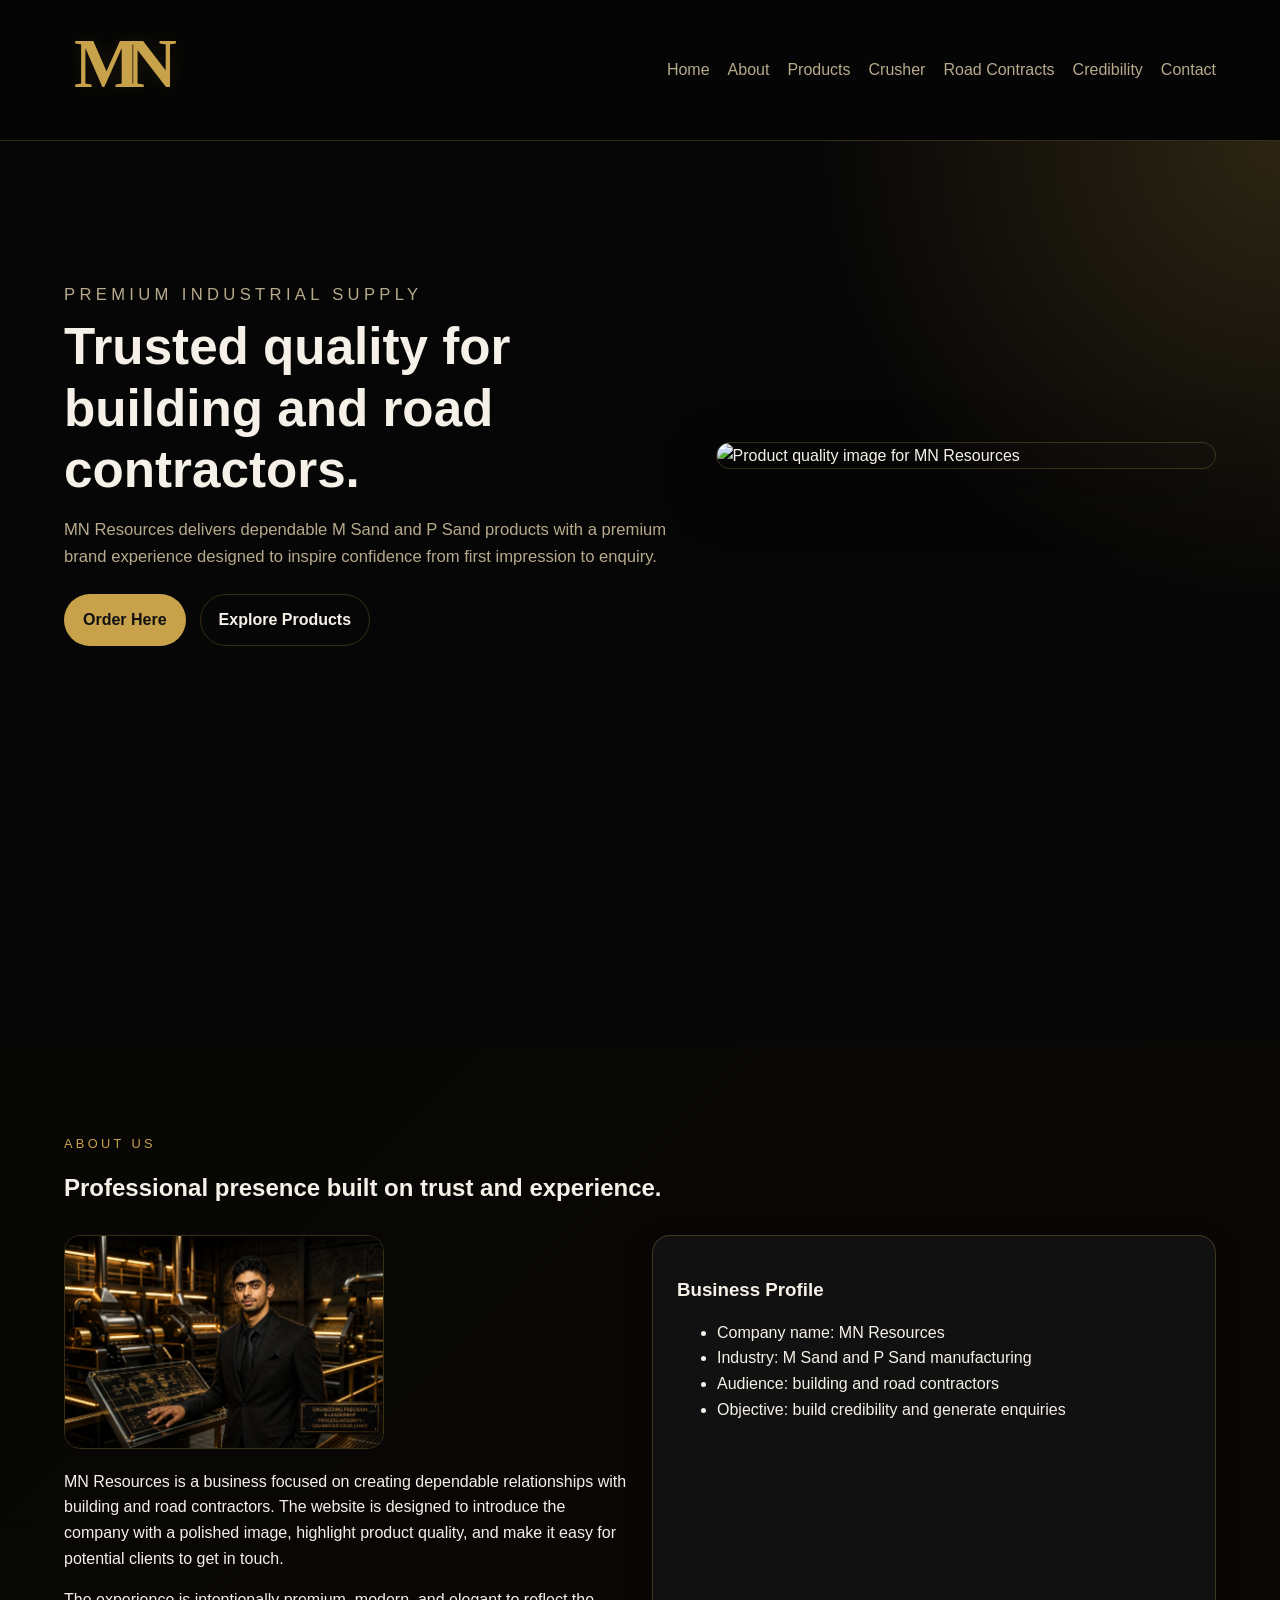
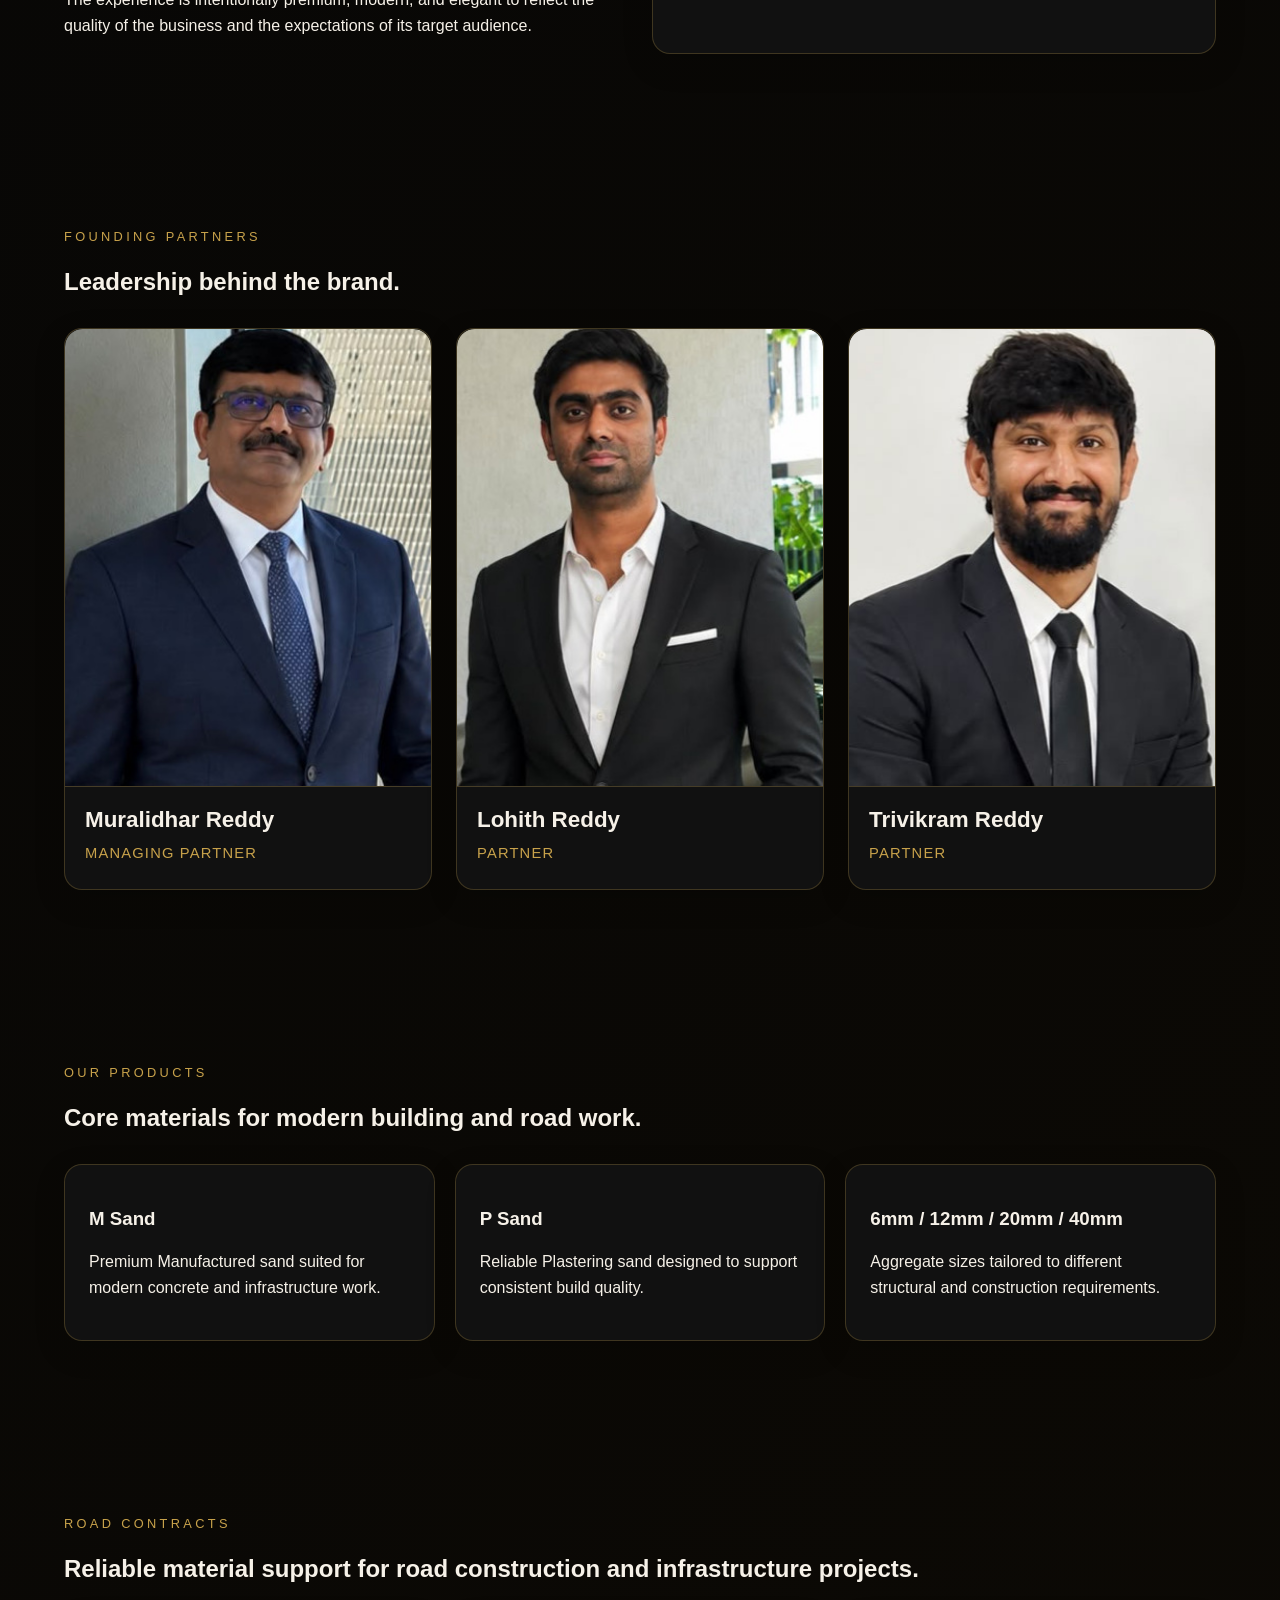
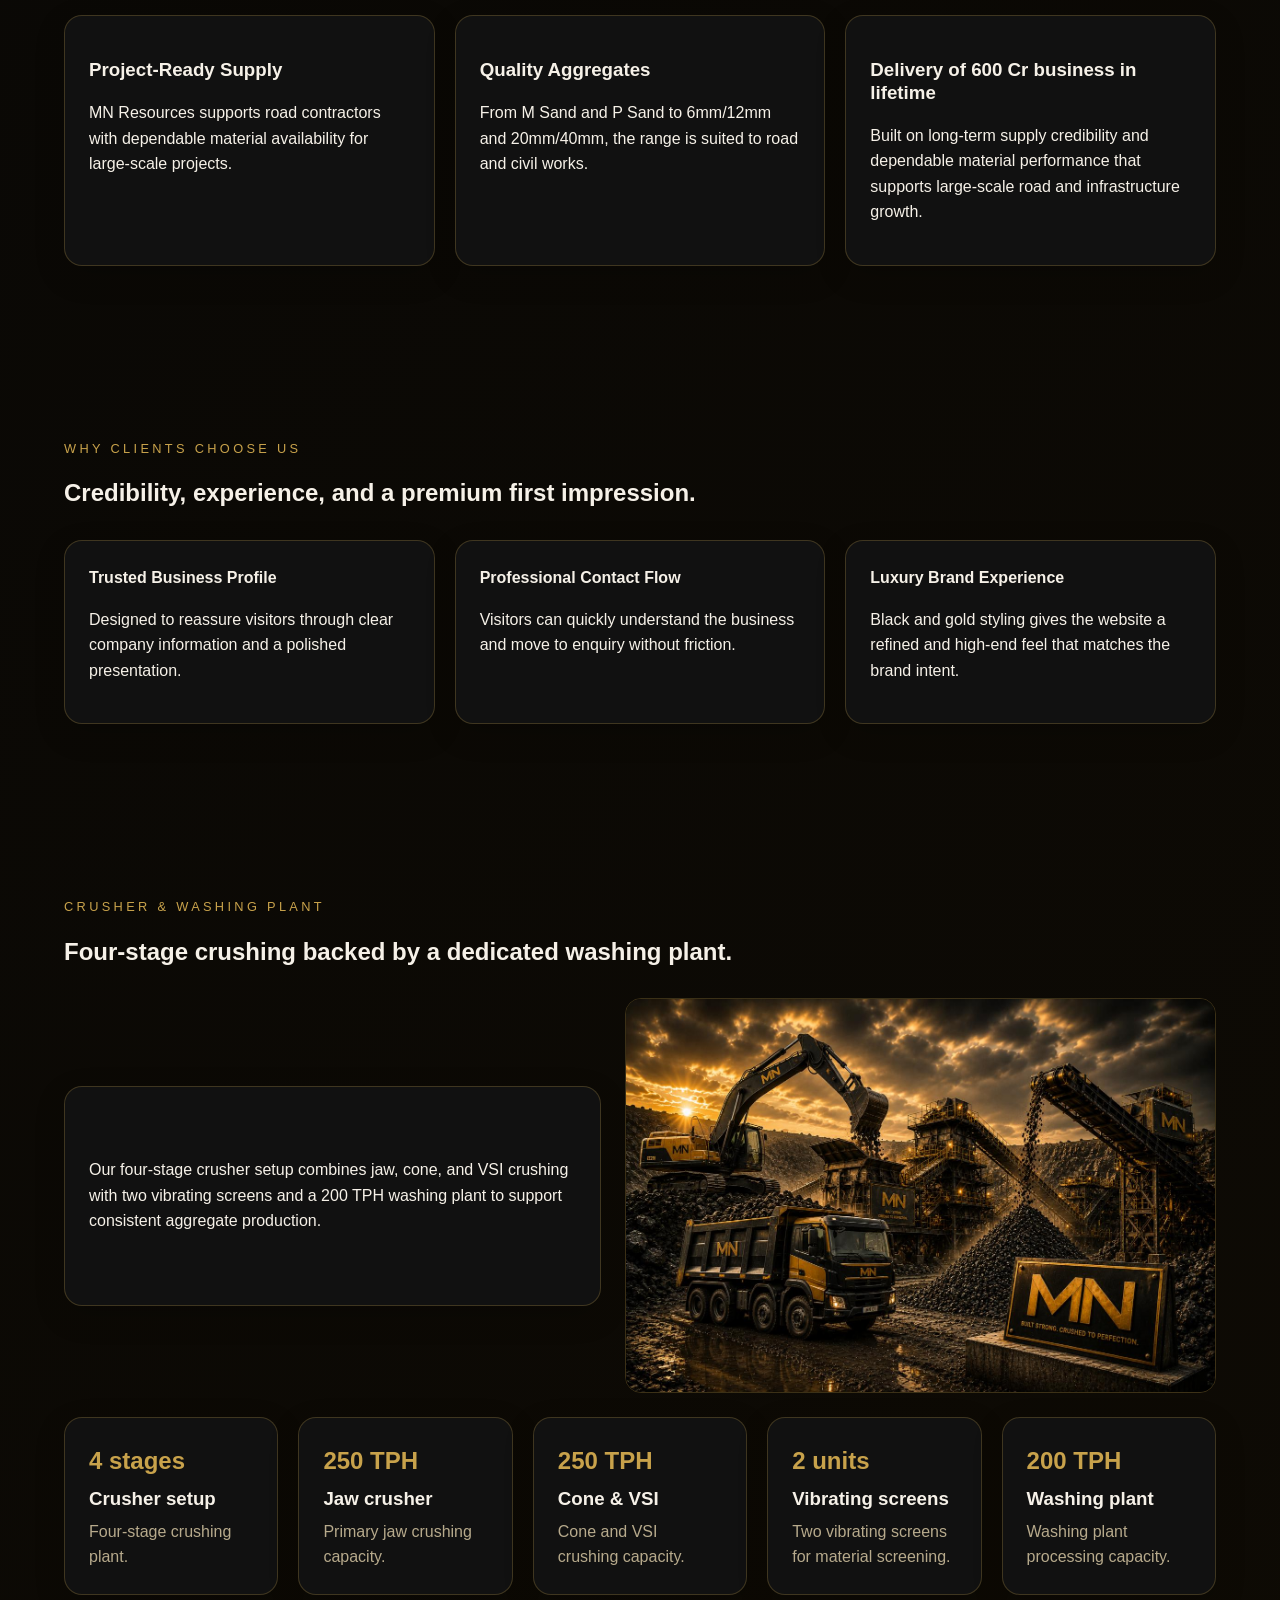
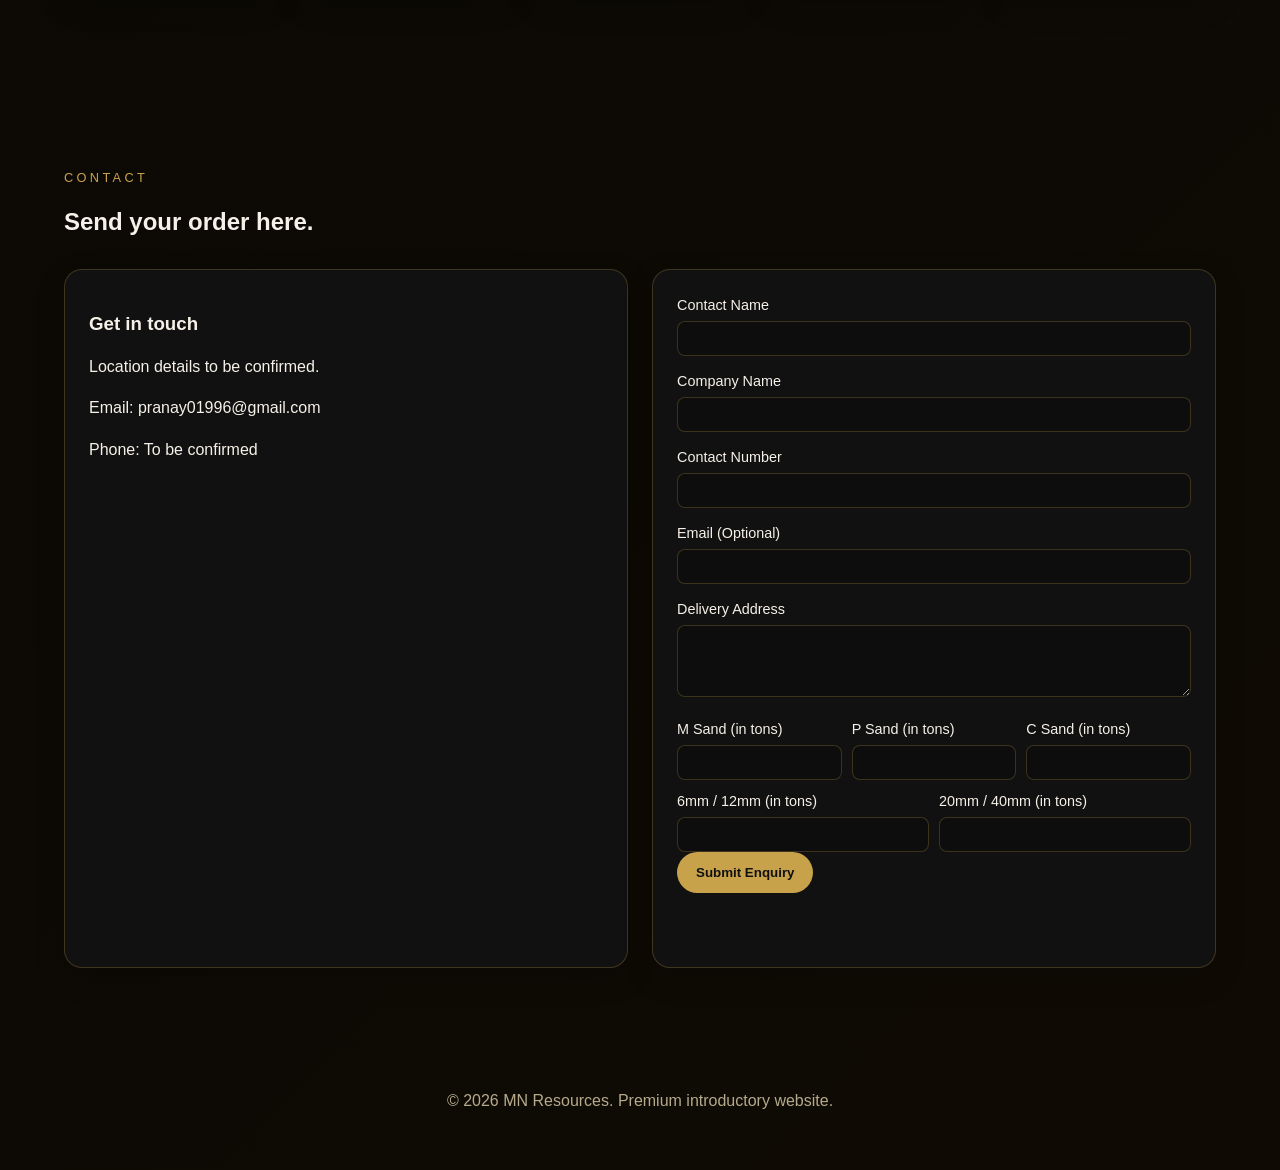
==== commit f2dc3ae8: "Crusher details included" ====
--- a/index.html
+++ b/index.html
@@ -22,6 +22,7 @@
         <a href="#home">Home</a>
         <a href="#about">About</a>
         <a href="#products">Products</a>
+        <a href="#crusher">Crusher</a>
         <a href="#road-contracts">Road Contracts</a>
         <a href="#credibility">Credibility</a>
         <a href="#contact">Contact</a>
@@ -182,16 +183,43 @@
         </div>
       </section>
 
-      <section class="section credibility-visual">
-        <div class="section-heading">
-          <!-- <p class="eyebrow">Why Companies Choose Us</p> -->
-          <h2>Dependable quality and consistent material performance.</h2>
+      <section class="section crusher" id="crusher">
+        <div class="section-heading">
+          <p class="eyebrow">Crusher &amp; Washing Plant</p>
+          <h2>Four-stage crushing backed by a dedicated washing plant.</h2>
         </div>
         <div class="credibility-visual-grid">
           <div class="card visual-card">
-            <p>MN Resources supports contractors with reliable supply, premium material quality, and a professional experience from first contact to delivery.</p>
-          </div>
-          <img src="Crusher.png" alt="Crusher equipment representing MN Resources product strength" class="visual-image" />
+            <p>Our four-stage crusher setup combines jaw, cone, and VSI crushing with two vibrating screens and a 200 TPH washing plant to support consistent aggregate production.</p>
+          </div>
+          <img src="Crusher.png" alt="Crusher and washing plant equipment at MN Resources" class="visual-image" />
+        </div>
+        <div class="crusher-detail-grid">
+          <article class="card crusher-detail">
+            <strong>4 stages</strong>
+            <h3>Crusher setup</h3>
+            <p>Four-stage crushing plant.</p>
+          </article>
+          <article class="card crusher-detail">
+            <strong>250 TPH</strong>
+            <h3>Jaw crusher</h3>
+            <p>Primary jaw crushing capacity.</p>
+          </article>
+          <article class="card crusher-detail">
+            <strong>250 TPH</strong>
+            <h3>Cone &amp; VSI</h3>
+            <p>Cone and VSI crushing capacity.</p>
+          </article>
+          <article class="card crusher-detail">
+            <strong>2 units</strong>
+            <h3>Vibrating screens</h3>
+            <p>Two vibrating screens for material screening.</p>
+          </article>
+          <article class="card crusher-detail">
+            <strong>200 TPH</strong>
+            <h3>Washing plant</h3>
+            <p>Washing plant processing capacity.</p>
+          </article>
         </div>
       </section>
 
--- a/styles.css
+++ b/styles.css
@@ -280,6 +280,28 @@
   align-items: center;
 }
 
+.crusher-detail-grid {
+  display: grid;
+  grid-template-columns: repeat(auto-fit, minmax(180px, 1fr));
+  gap: 20px;
+  margin-top: 24px;
+}
+
+.crusher-detail strong {
+  display: block;
+  color: var(--accent);
+  font-size: 1.5rem;
+}
+
+.crusher-detail h3 {
+  margin: 8px 0;
+}
+
+.crusher-detail p {
+  margin: 0;
+  color: var(--muted);
+}
+
 .visual-card {
   min-height: 220px;
   display: flex;
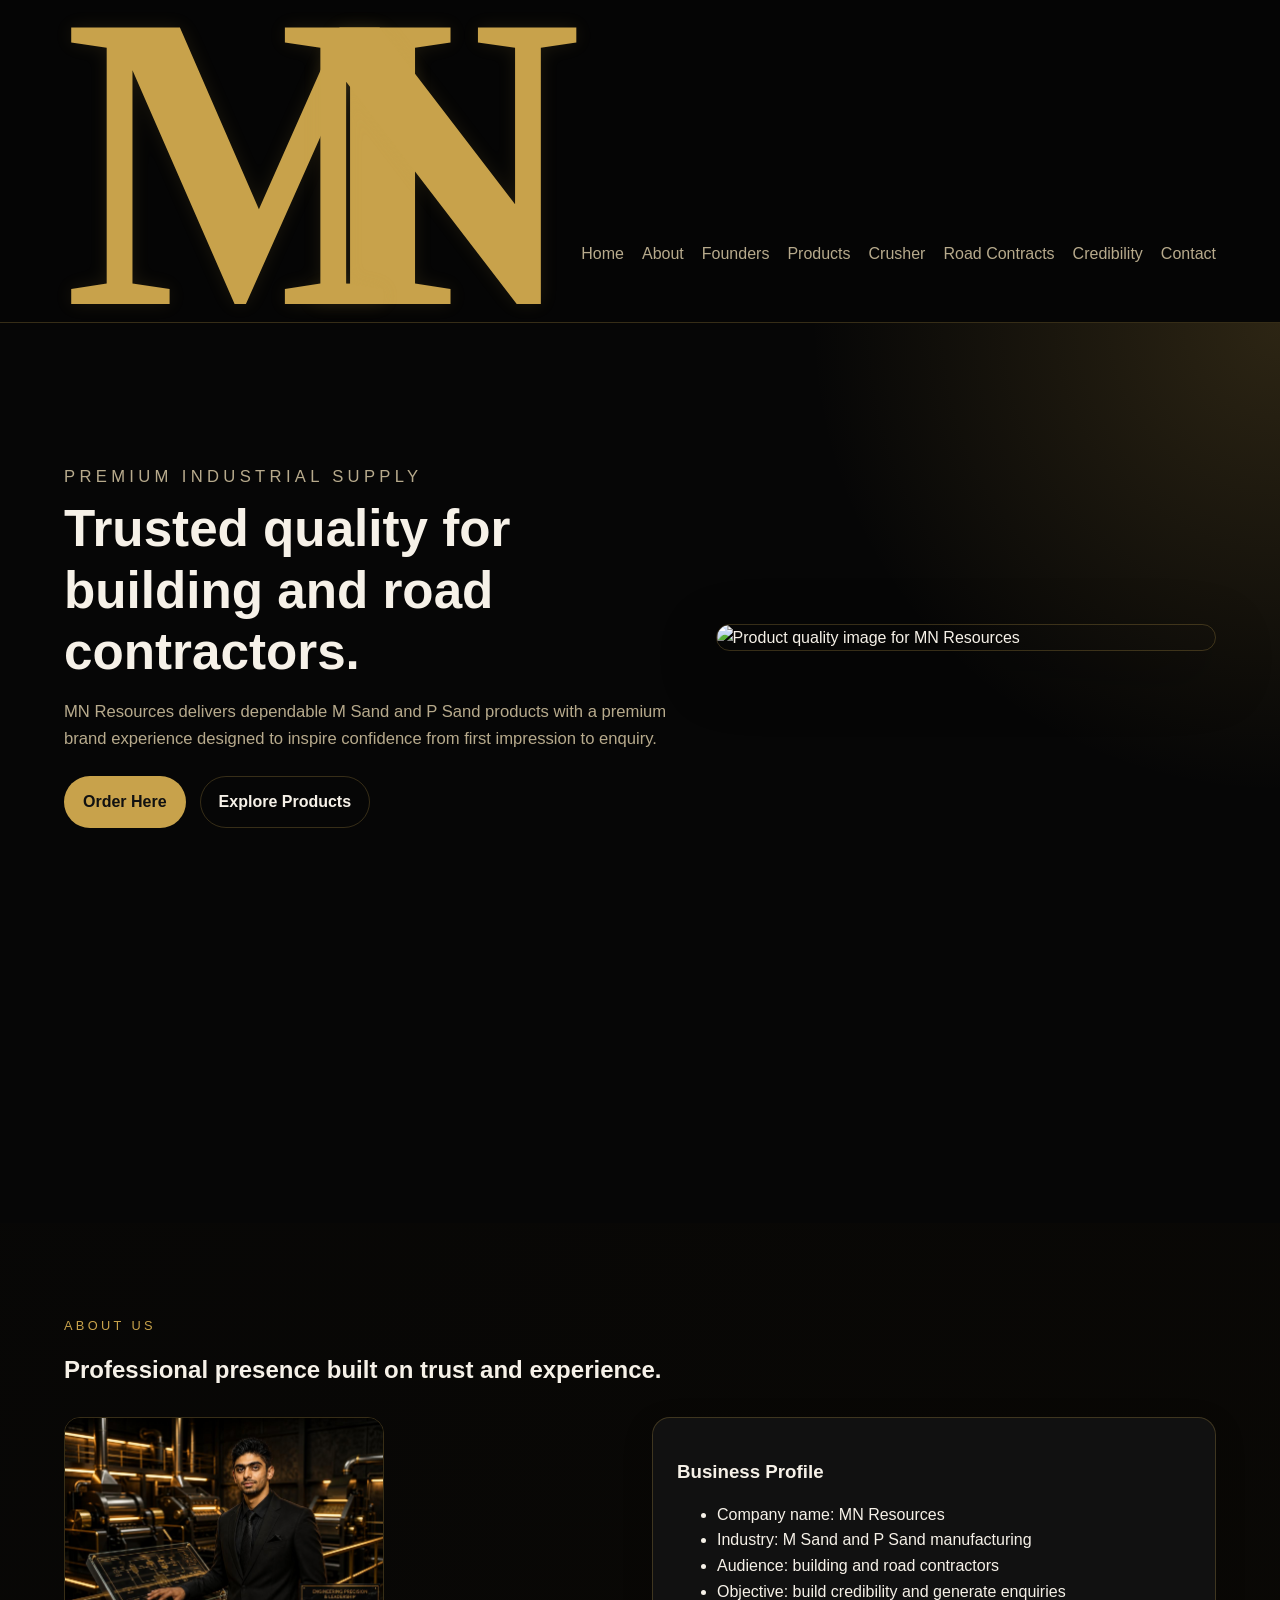
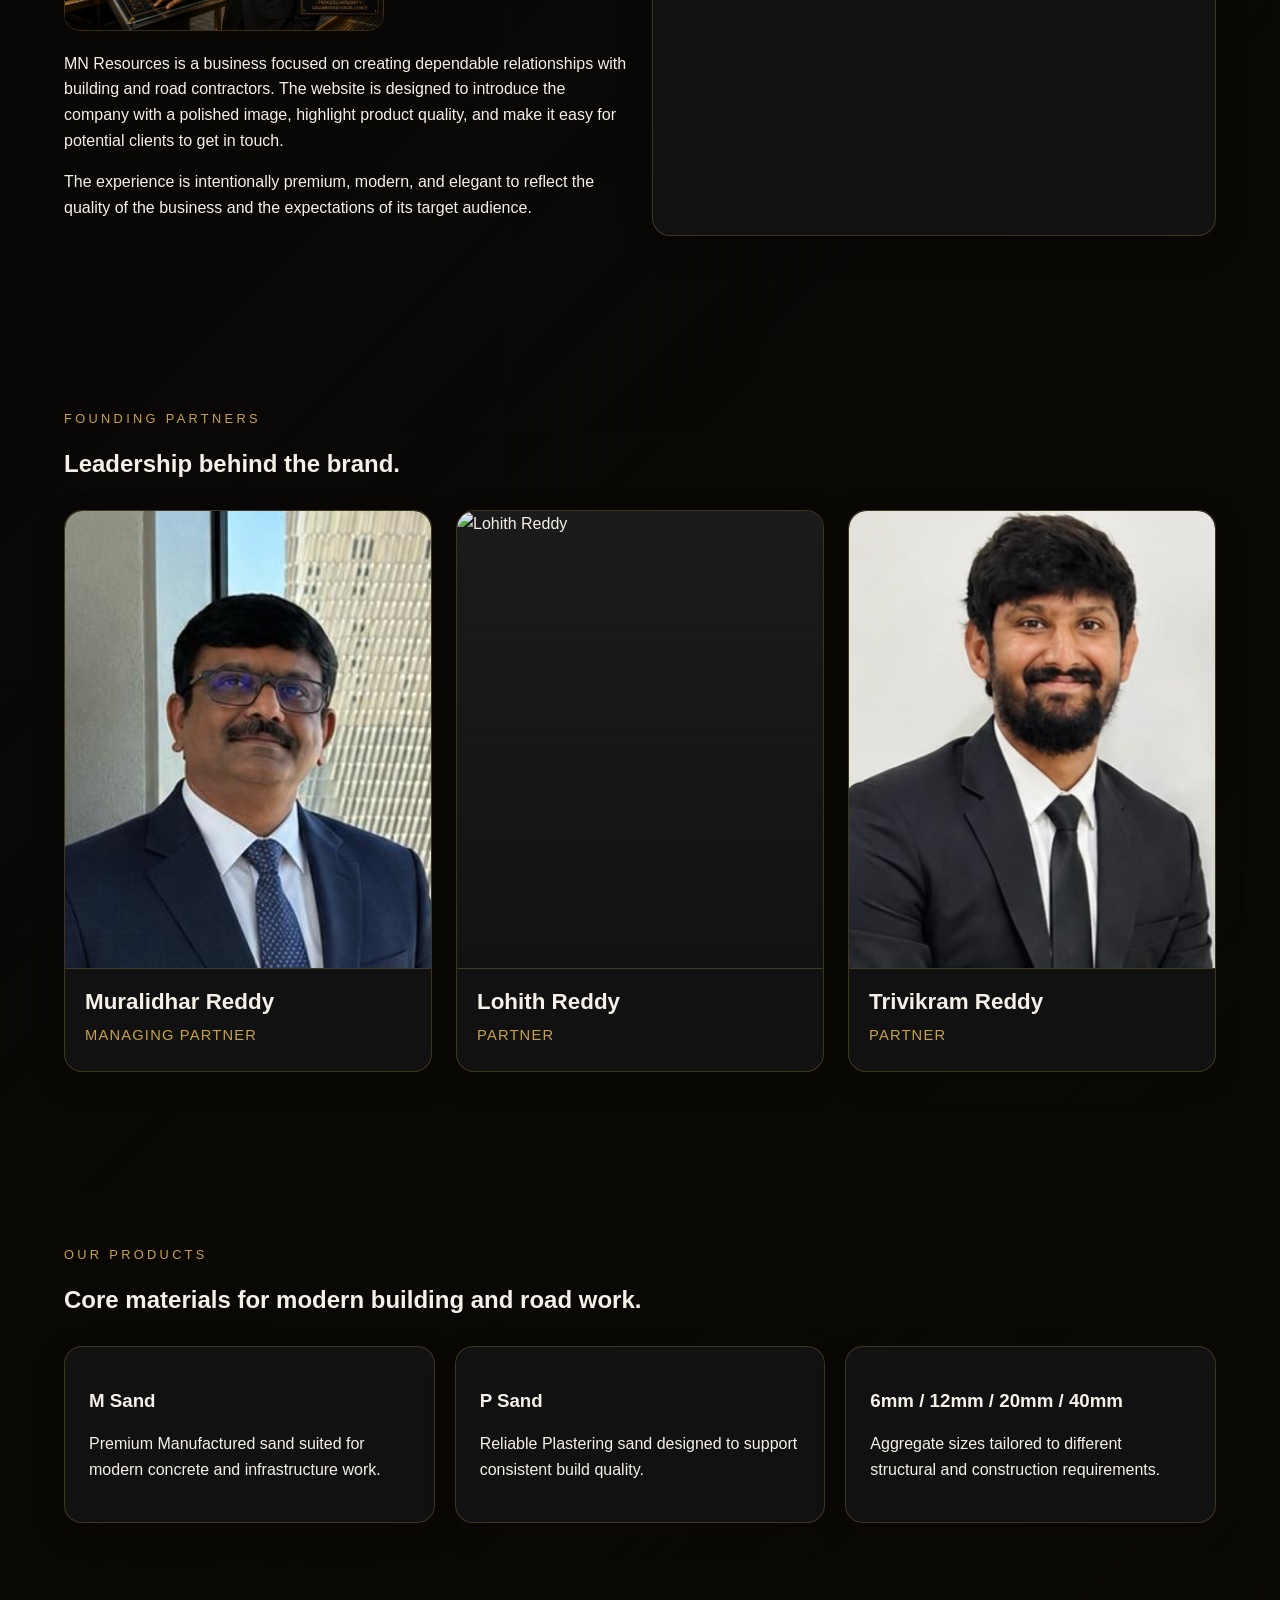
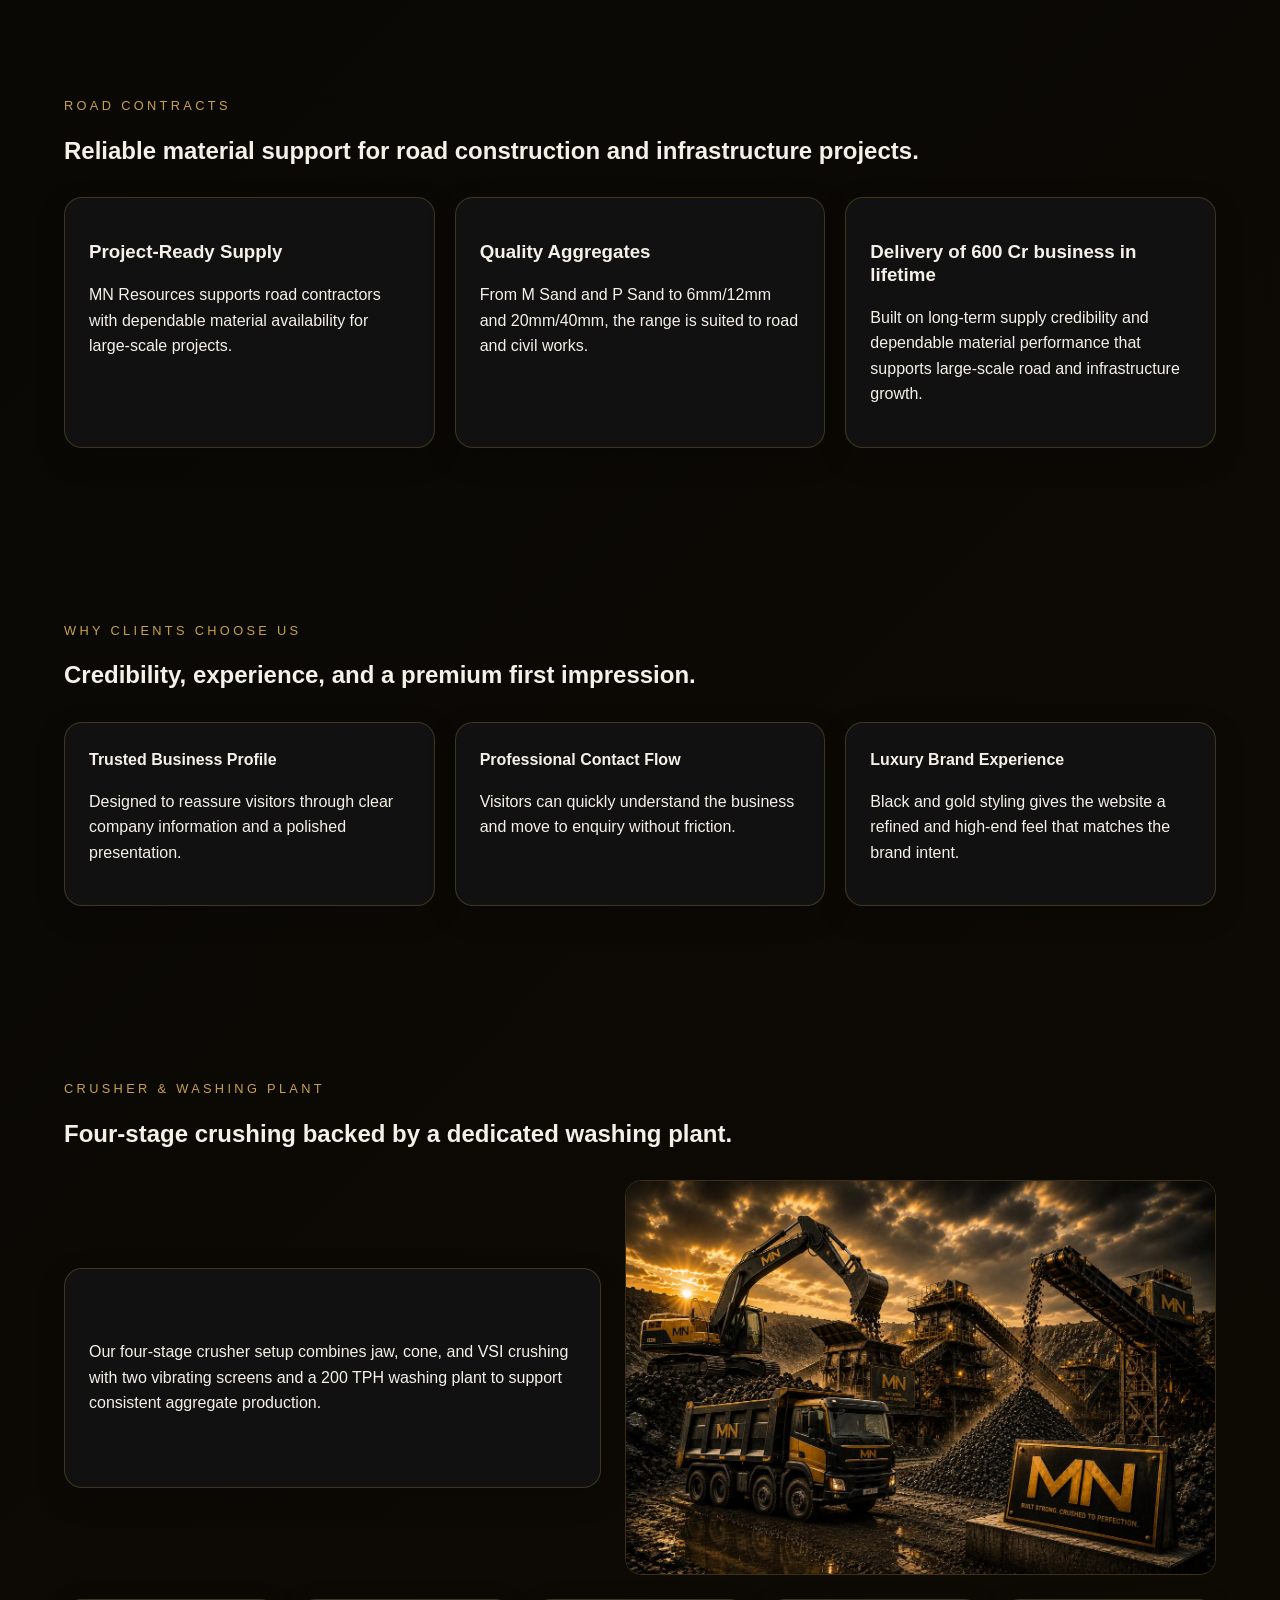
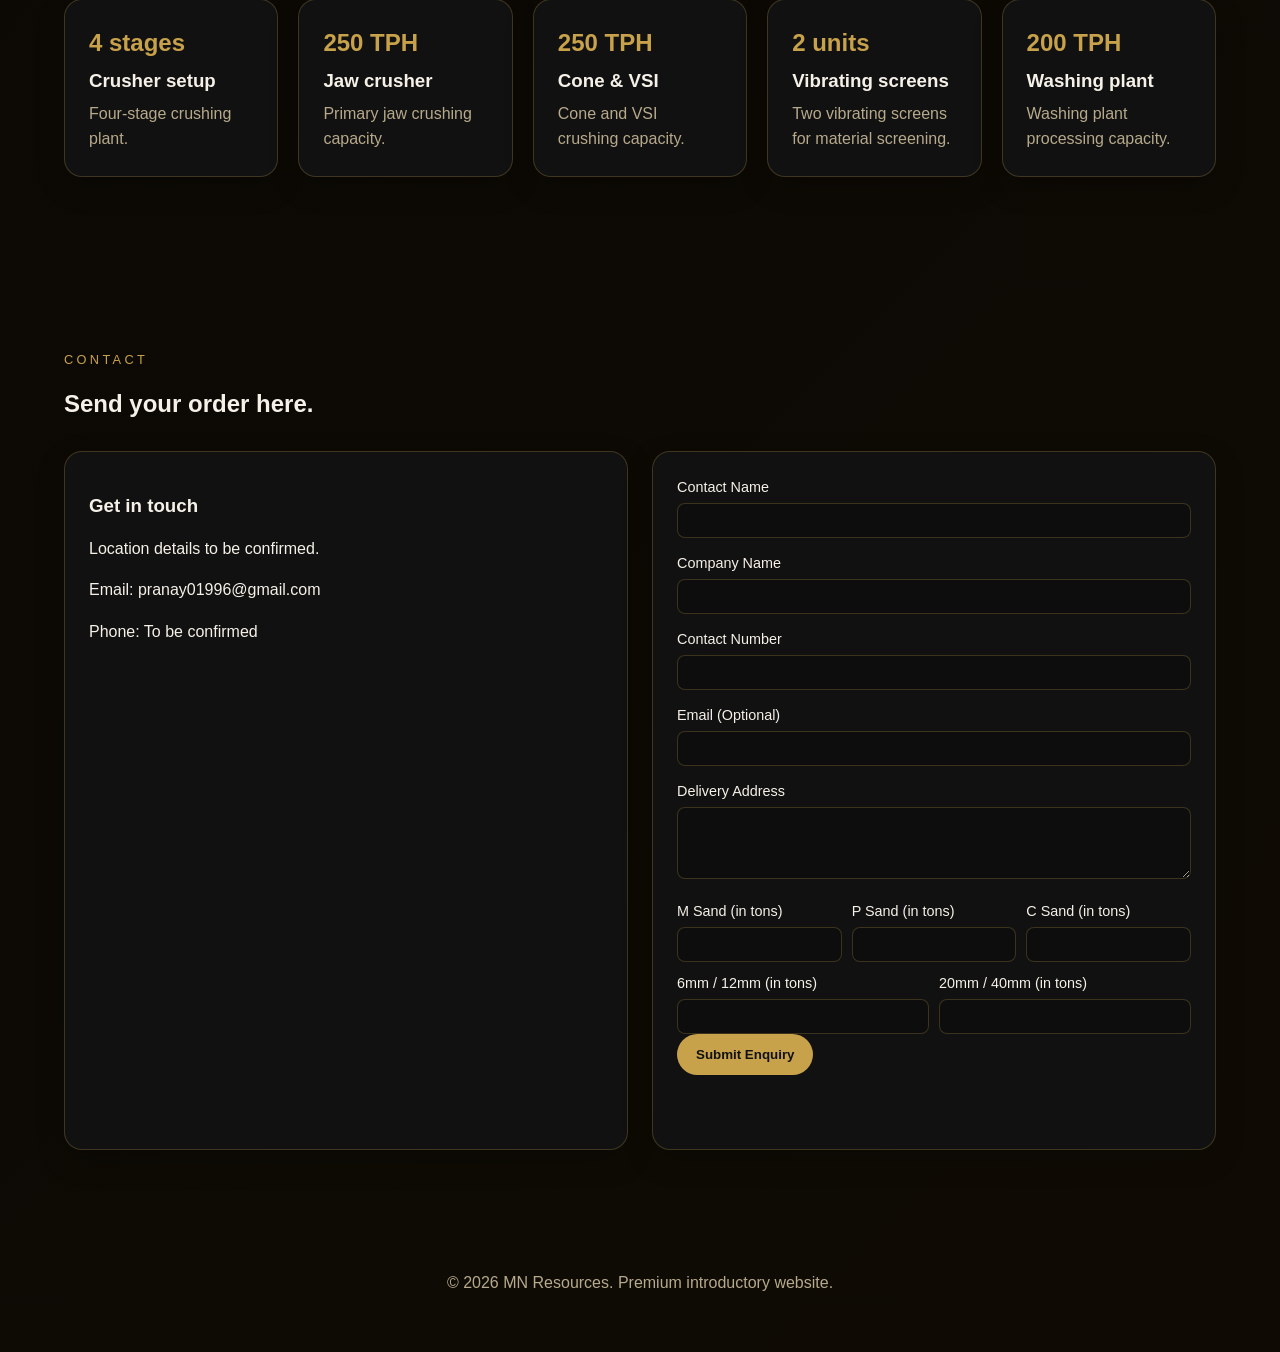
==== commit 9c079971: "some adjustments" ====
--- a/index.html
+++ b/index.html
@@ -21,6 +21,7 @@
       <div class="nav-links">
         <a href="#home">Home</a>
         <a href="#about">About</a>
+        <a href="#founders">Founders</a>
         <a href="#products">Products</a>
         <a href="#crusher">Crusher</a>
         <a href="#road-contracts">Road Contracts</a>
@@ -87,7 +88,7 @@
         </div>
         <div class="founder-grid">
           <article class="card founder-card">
-            <img src="murali2.jpg" alt="Muralidhar Reddy" class="founder-image" />
+            <img src="Murali23102026.jpeg" alt="Muralidhar Reddy" class="founder-image" />
             <div class="founder-info">
               <h3>Muralidhar Reddy</h3>
               <p class="founder-role">Managing Partner</p>
@@ -95,7 +96,7 @@
           </article>
 
           <article class="card founder-card">
-            <img src="lohit2.jpg" alt="Lohith Reddy" class="founder-image" />
+            <img src="lohit23102026.jpeg" alt="Lohith Reddy" class="founder-image" />
             <div class="founder-info">
               <h3>Lohith Reddy</h3>
               <p class="founder-role">Partner</p>
--- a/styles.css
+++ b/styles.css
@@ -44,7 +44,8 @@
   display: flex;
   justify-content: space-between;
   align-items: center;
-  padding: 16px 5vw;
+  gap: 20px;
+  padding: 194px 5vw 8px;
   background: rgba(6, 6, 6, 0.95);
   backdrop-filter: blur(10px);
   border-bottom: 1px solid var(--border);
@@ -54,44 +55,49 @@
   display: inline-flex;
   align-items: center;
   justify-content: center;
-  min-width: 220px;
-  height: 108px;
-  color: var(--accent);
-  transition: transform 0.2s ease, filter 0.2s ease;
+  flex-shrink: 0;
+  min-width: 280px;
+  height: 120px;
+  color: var(--accent);
+  transition: filter 0.2s ease;
+  margin-right: auto;
 }
 
 .brand:hover {
-  transform: translateY(-1px);
   filter: brightness(1.08);
 }
 
 .brand-mark {
   position: relative;
+  display: inline-flex;
+  align-items: flex-end;
+  justify-content: flex-start;
+  gap: 0;
+  height: 100%;
+  line-height: 0.8;
+}
+
+.brand-letter {
+  position: relative;
   display: inline-block;
-  width: 200px;
-  height: 84px;
-  line-height: 1;
-}
-
-.brand-letter {
-  position: absolute;
-  top: 0;
   font-family: "Hello Paris Serif Regular", Georgia, serif;
-  font-size: clamp(4.4rem, 5vw, 5.8rem);
+  font-size: calc(clamp(4.4rem, 5vw, 5.8rem) * 6);
   font-weight: 700;
-  line-height: 1;
-  letter-spacing: -0.08em;
+  line-height: 0.72;
+  letter-spacing: -0.2em;
   text-transform: uppercase;
   color: var(--accent);
   text-shadow: 0 0 18px rgba(200, 162, 75, 0.12);
+  transform: translateZ(0);
+  transform-origin: center;
 }
 
 .brand-letter-m {
-  left: 0;
+  margin-right: -0.2em;
 }
 
 .brand-letter-n {
-  left: 52px;
+  margin-left: -0.04em;
 }
 
 .nav-links {
@@ -380,12 +386,46 @@
   }
 }
 
-@media (max-width: 640px) {
+/* @media (max-width: 4000px) {
   .topbar {
+    padding: 300px 5vw 6px;
     flex-direction: column;
     align-items: flex-start;
     gap: 10px;
   }
+    .nav-links {
+  display: flex;
+  gap: 18px;
+  color: var(--muted);
+}
+} */
+
+@media (max-width: 640px) {
+  .topbar {
+    padding: 65px 5vw 6px;
+    flex-direction: column;
+    align-items: flex-start;
+    gap: 10px;
+  }
+
+  .brand {
+    min-width: 120px;
+    height: 72px;
+    margin-right: 0;
+  }
+
+  .brand-letter {
+    font-size: calc(clamp(4.4rem, 5vw, 5.8rem) * 2.6);
+    letter-spacing: -0.16em;
+  }
+
+  .brand-letter-m {
+    margin-right: -0.22em;
+  }
+
+  .brand-letter-n {
+    margin-left: -0.05em;
+  }
 
   .nav-links {
     flex-wrap: wrap;
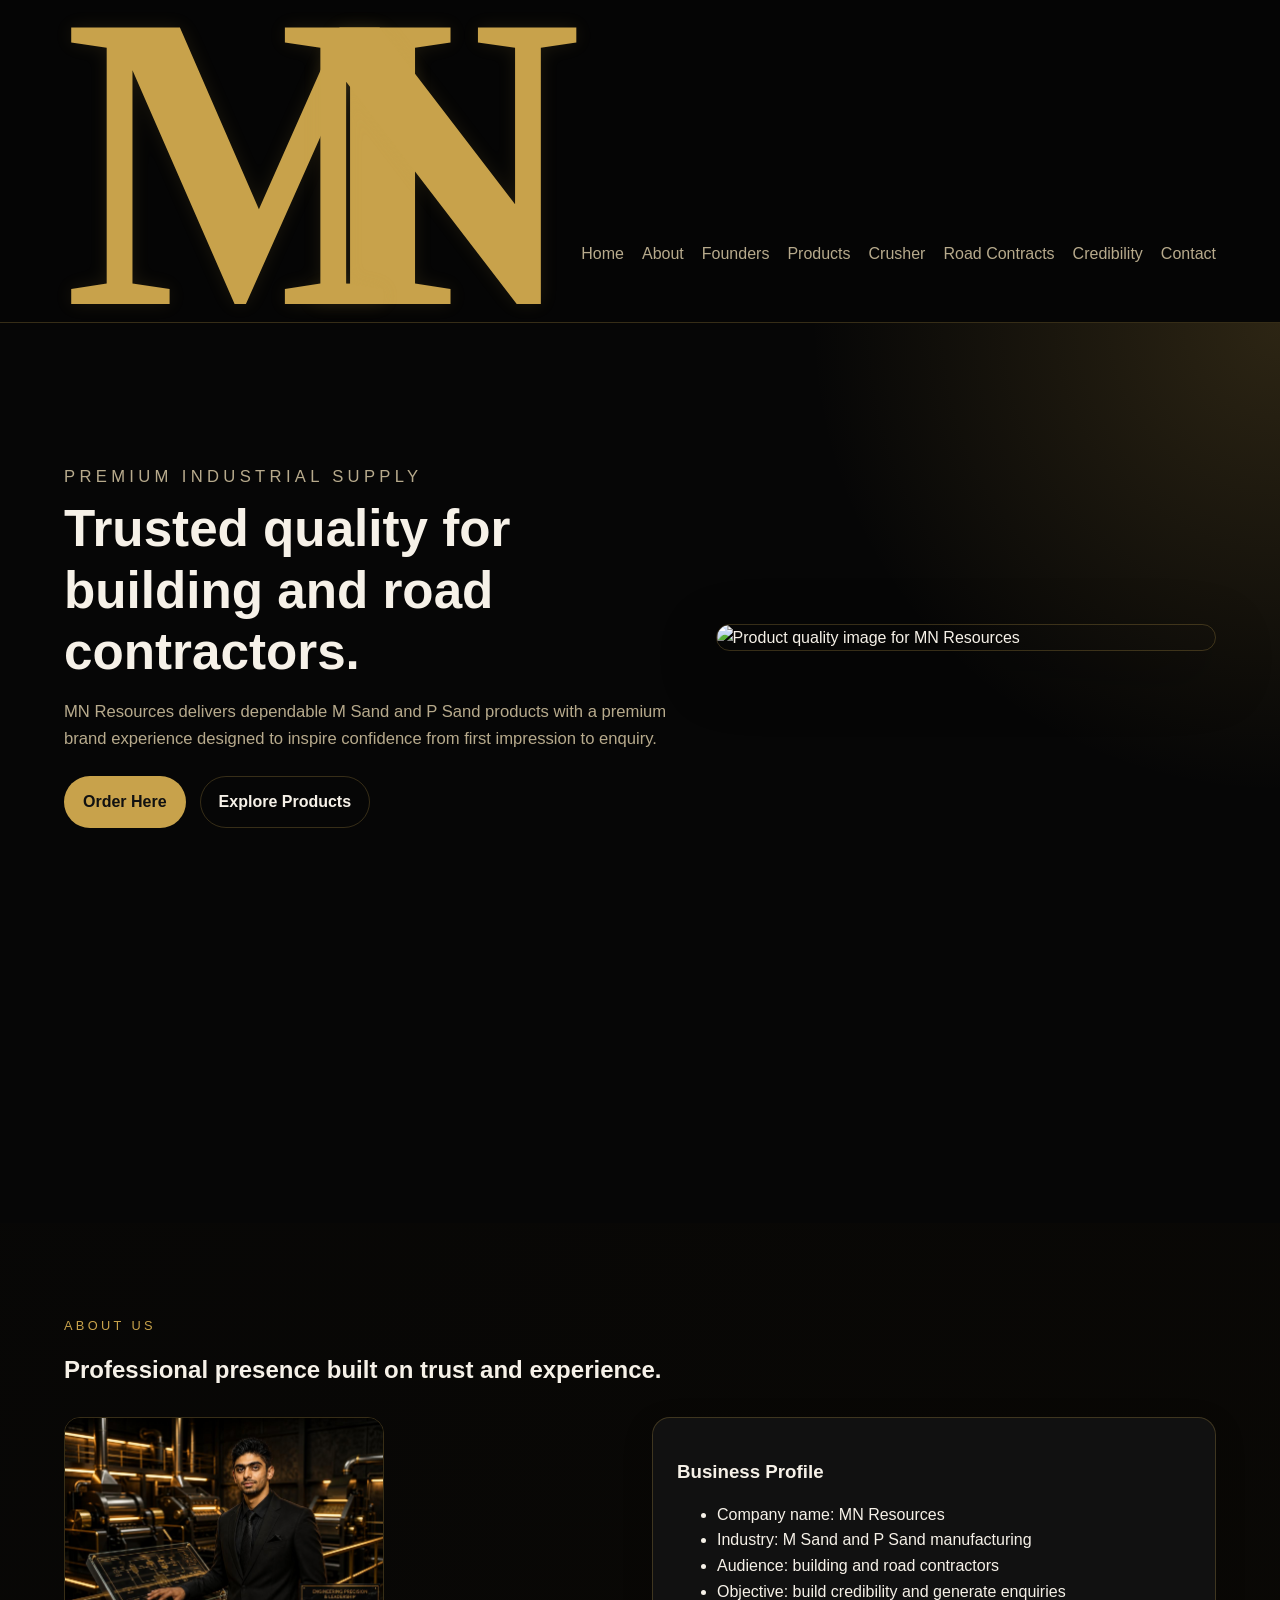
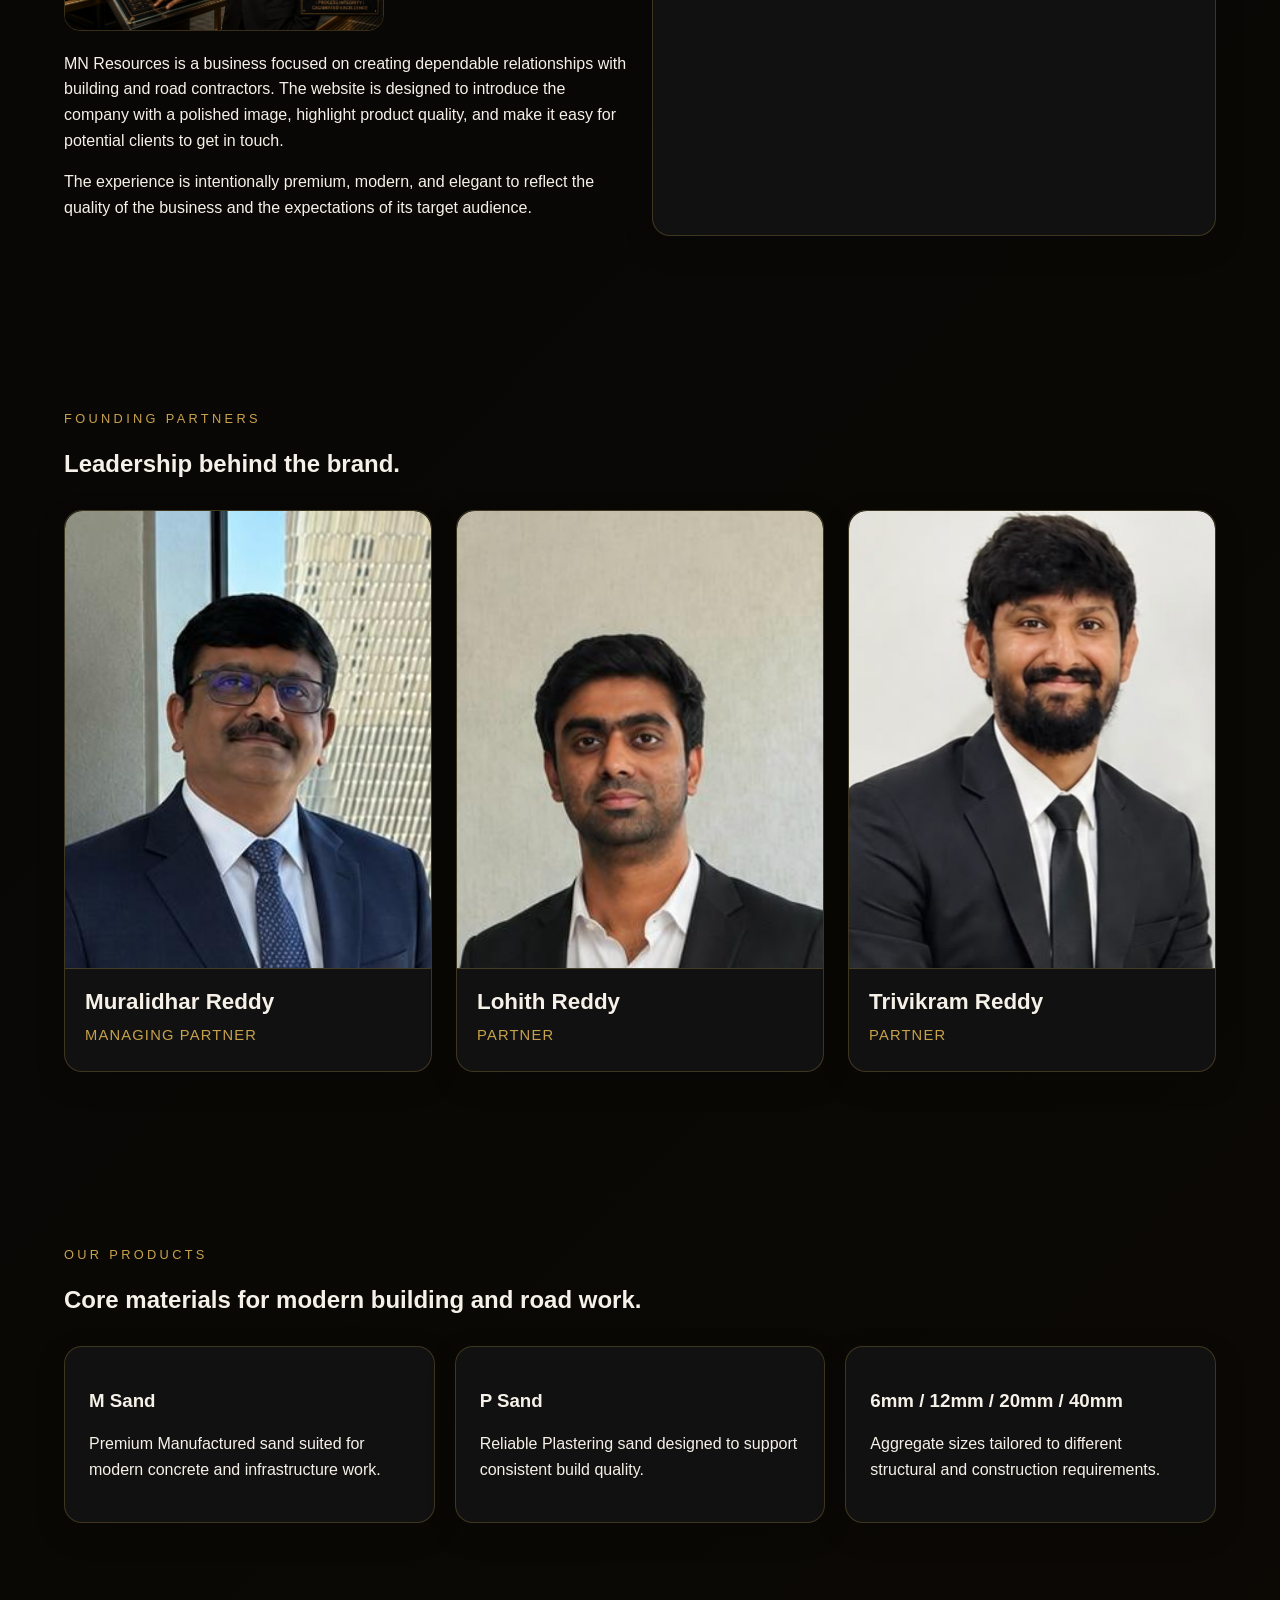
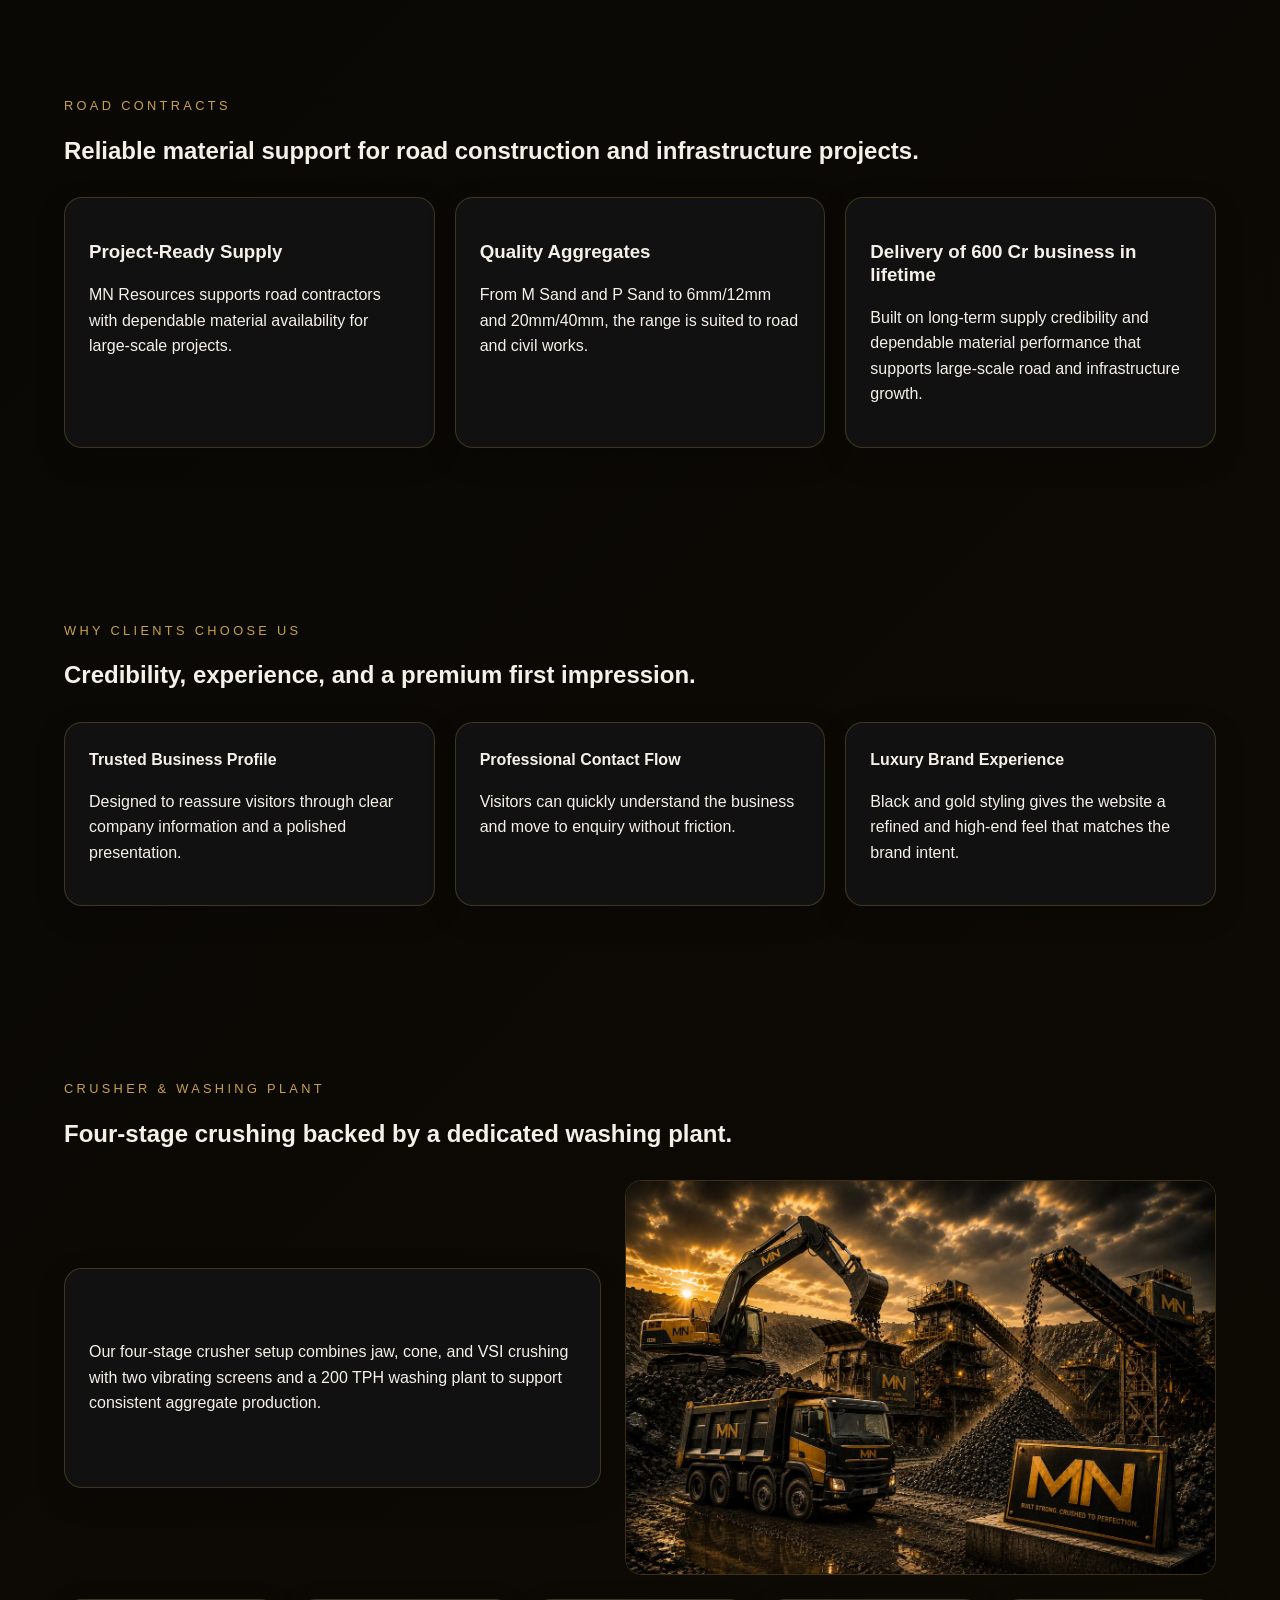
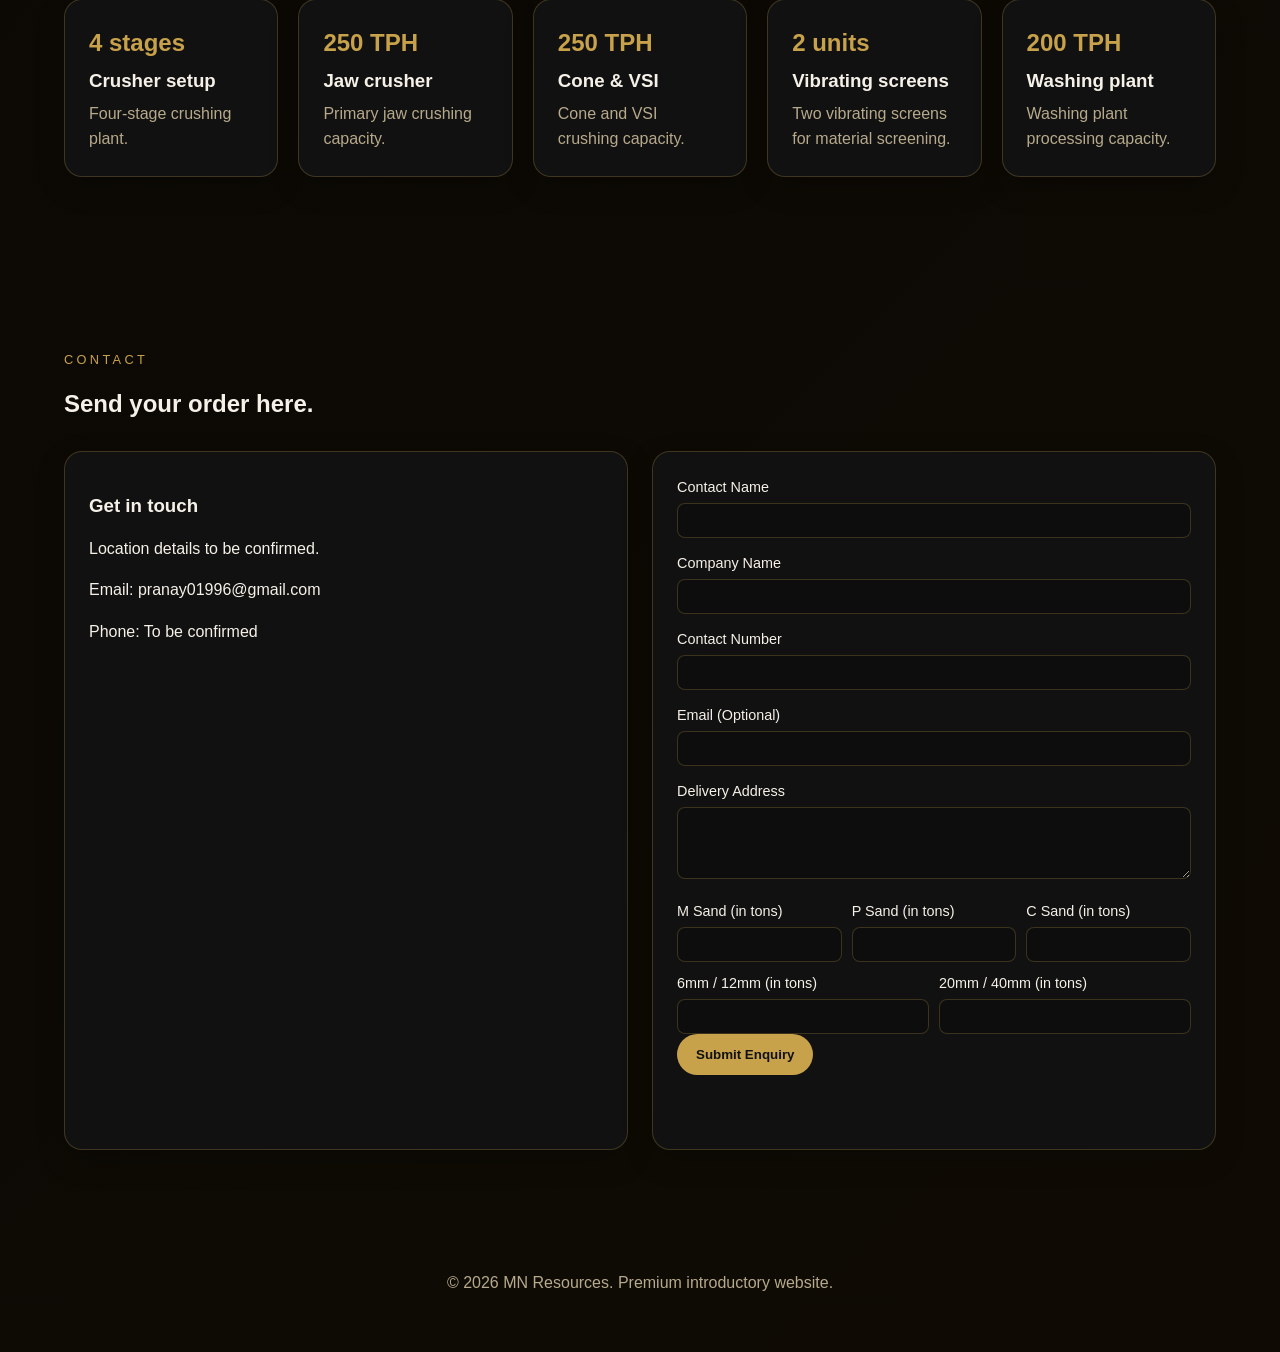
==== commit 6f466541: "bug fix" ====
--- a/index.html
+++ b/index.html
@@ -96,7 +96,7 @@
           </article>
 
           <article class="card founder-card">
-            <img src="lohit23102026.jpeg" alt="Lohith Reddy" class="founder-image" />
+            <img src="Lohit23102026.jpeg" alt="Lohith Reddy" class="founder-image" />
             <div class="founder-info">
               <h3>Lohith Reddy</h3>
               <p class="founder-role">Partner</p>
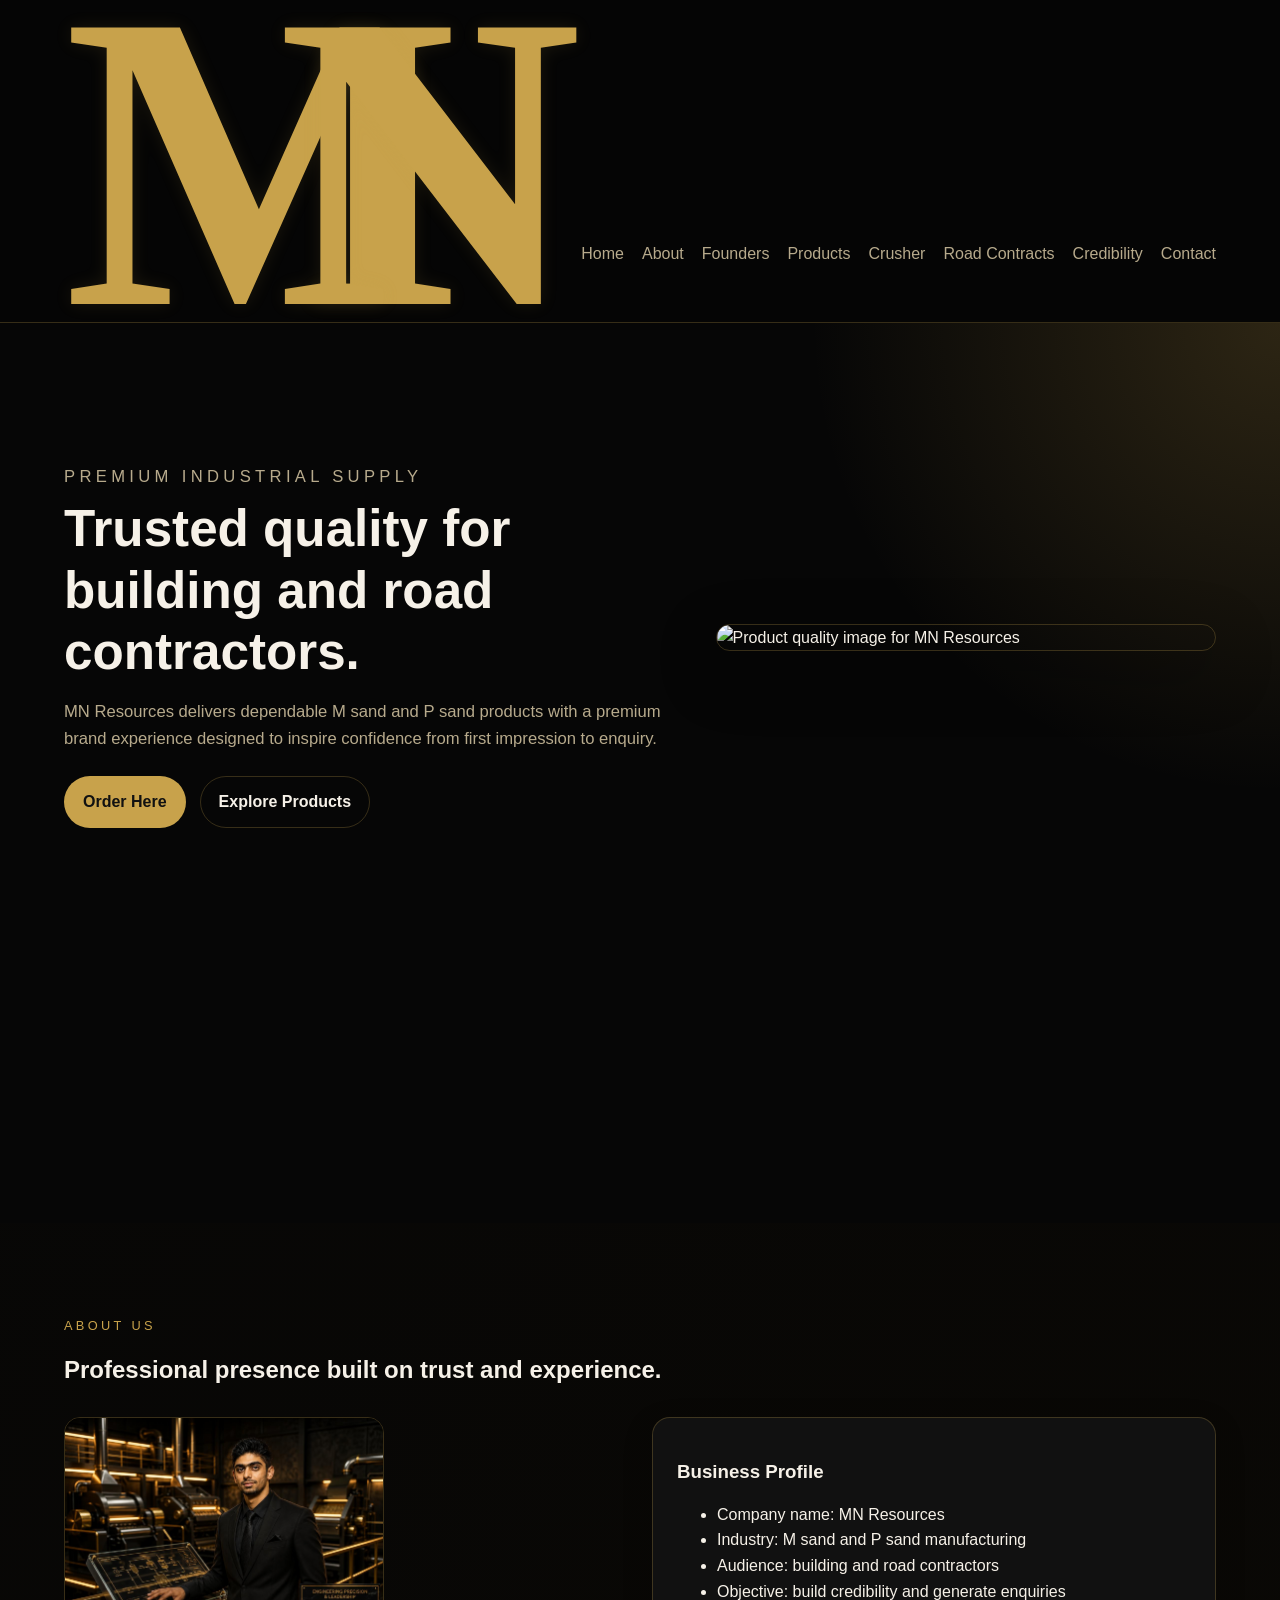
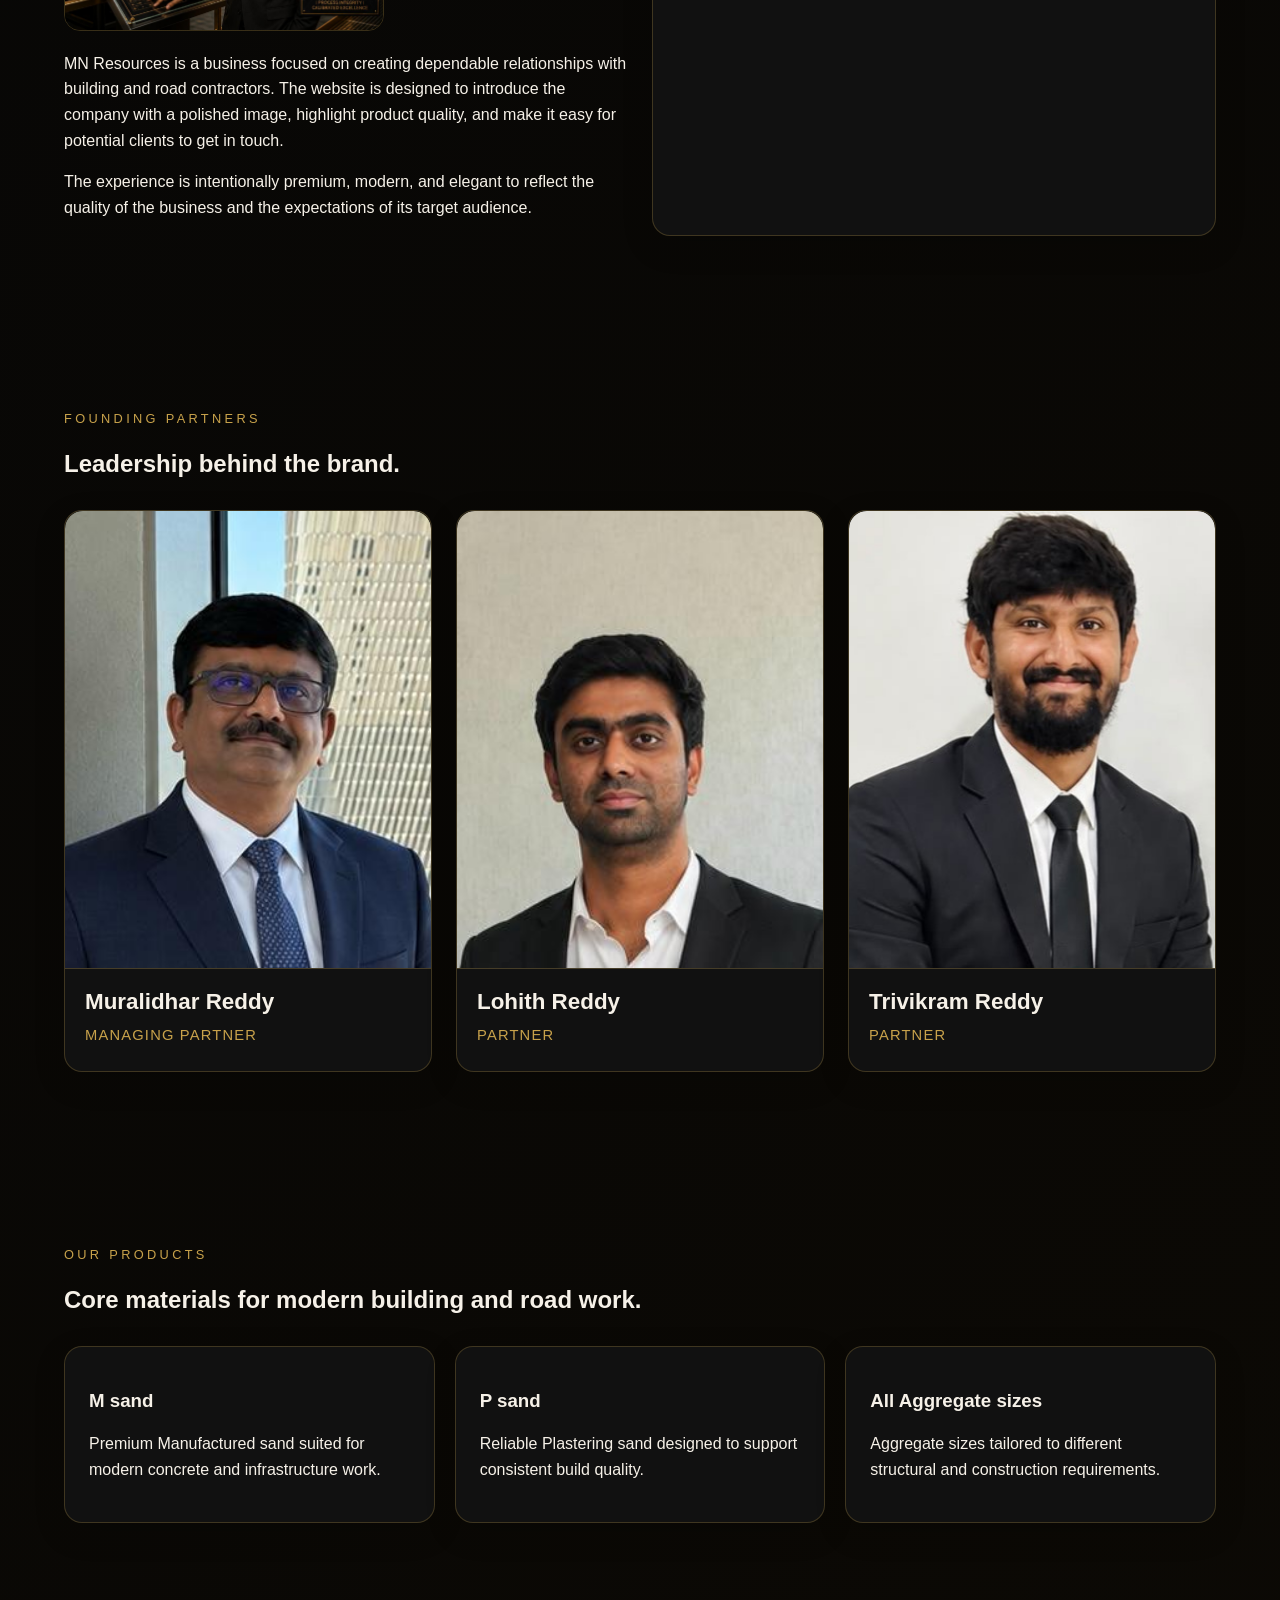
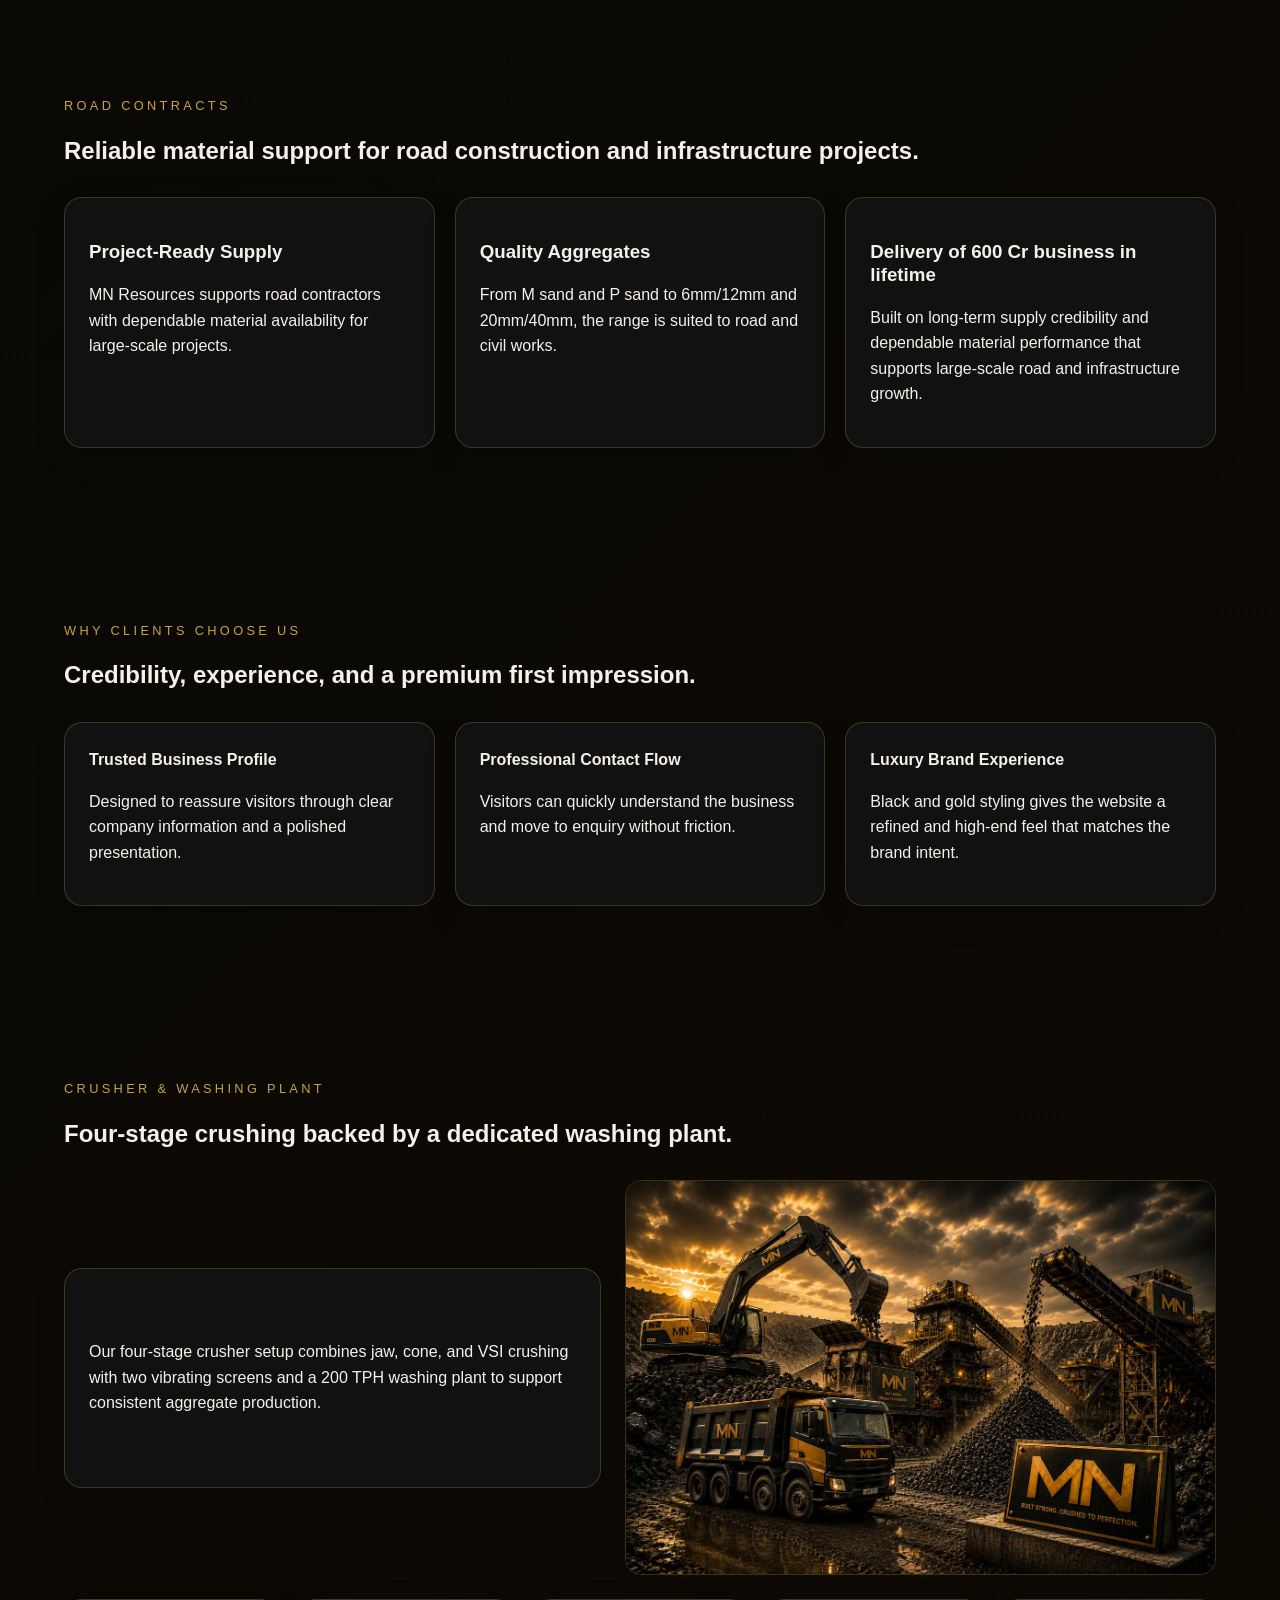
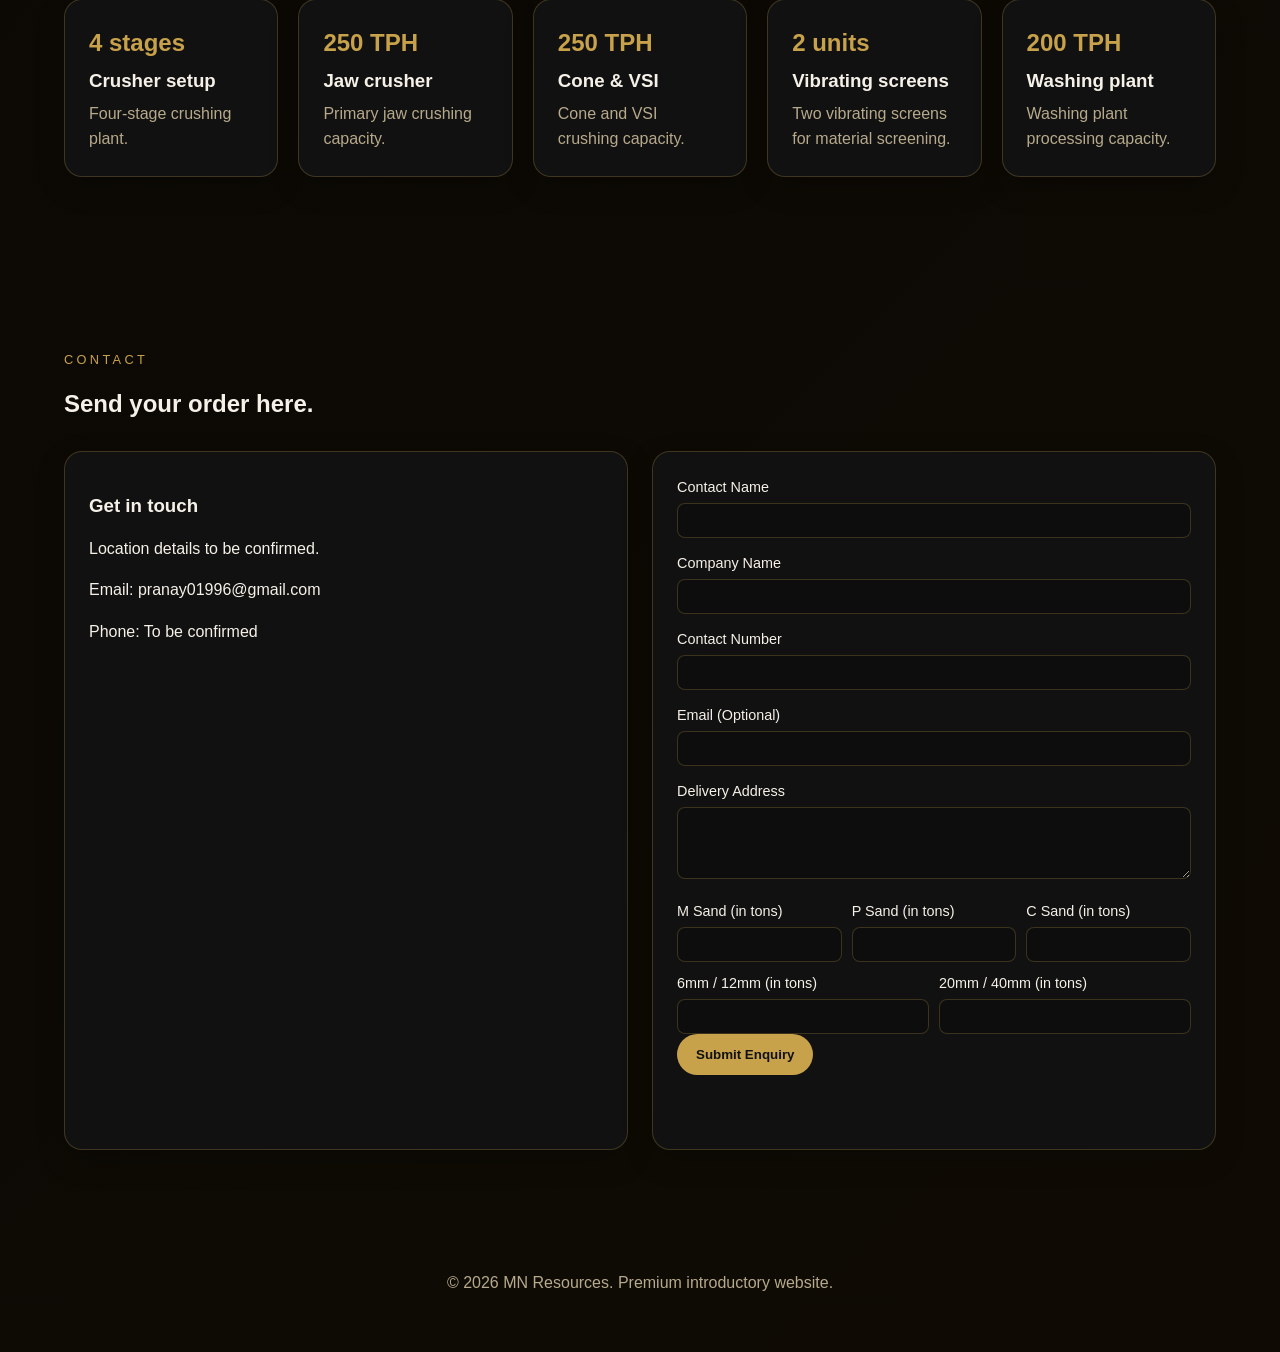
==== commit 95d690ad: "minor changes" ====
--- a/index.html
+++ b/index.html
@@ -37,7 +37,7 @@
             <p class="eyebrow">Premium Industrial Supply</p>
             <h1>Trusted quality for building and road contractors.</h1>
             <p>
-              MN Resources delivers dependable M Sand and P Sand products with a premium
+              MN Resources delivers dependable M sand and P sand products with a premium
               brand experience designed to inspire confidence from first impression to enquiry.
             </p>
             <div class="hero-actions">
@@ -73,7 +73,7 @@
             <h3>Business Profile</h3>
             <ul>
               <li>Company name: MN Resources</li>
-              <li>Industry: M Sand and P Sand manufacturing</li>
+              <li>Industry: M sand and P sand manufacturing</li>
               <li>Audience: building and road contractors</li>
               <li>Objective: build credibility and generate enquiries</li>
             </ul>
@@ -120,19 +120,19 @@
         </div>
         <div class="product-grid">
           <article class="card product-card">
-            <h3>M Sand</h3>
+            <h3>M sand</h3>
             <p>Premium Manufactured sand suited for modern concrete and infrastructure work.</p>
           </article>
           <article class="card product-card">
-            <h3>P Sand</h3>
+            <h3>P sand</h3>
             <p>Reliable Plastering sand designed to support consistent build quality.</p>
           </article>
           <!-- <article class="card product-card">
-            <h3>C Sand</h3>
+            <h3>C sand</h3>
             <p>Reliable Concrete sand designed to support consistent build quality.</p>
           </article> -->
           <article class="card product-card">
-            <h3>6mm / 12mm / 20mm / 40mm</h3>
+            <h3>All Aggregate sizes</h3>
             <p>Aggregate sizes tailored to different structural and construction requirements.</p>
           </article>
           <!-- <article class="card product-card">
@@ -154,7 +154,7 @@
           </article>
           <article class="card">
             <h3>Quality Aggregates</h3>
-            <p>From M Sand and P Sand to 6mm/12mm and 20mm/40mm, the range is suited to road and civil works.</p>
+            <p>From M sand and P sand to 6mm/12mm and 20mm/40mm, the range is suited to road and civil works.</p>
           </article>
           <article class="card">
             <h3>Delivery of 600 Cr business in lifetime</h3>
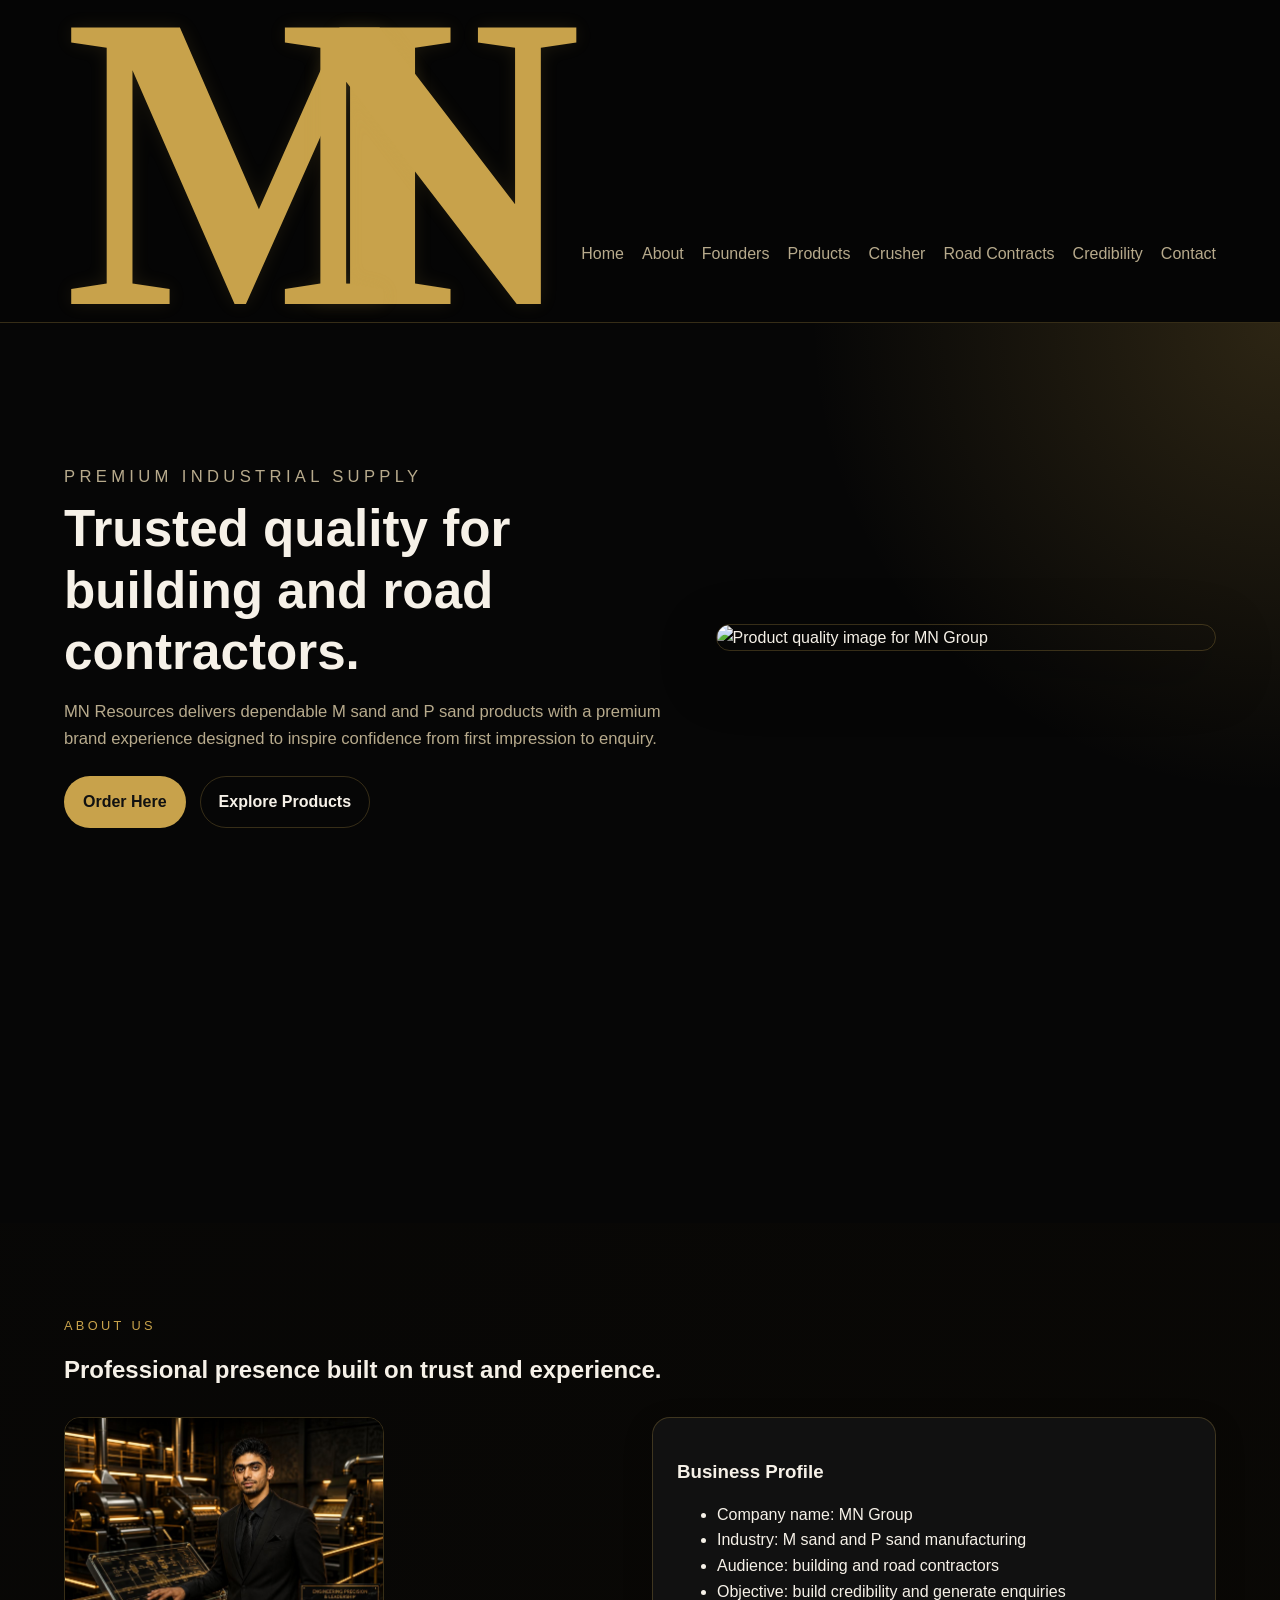
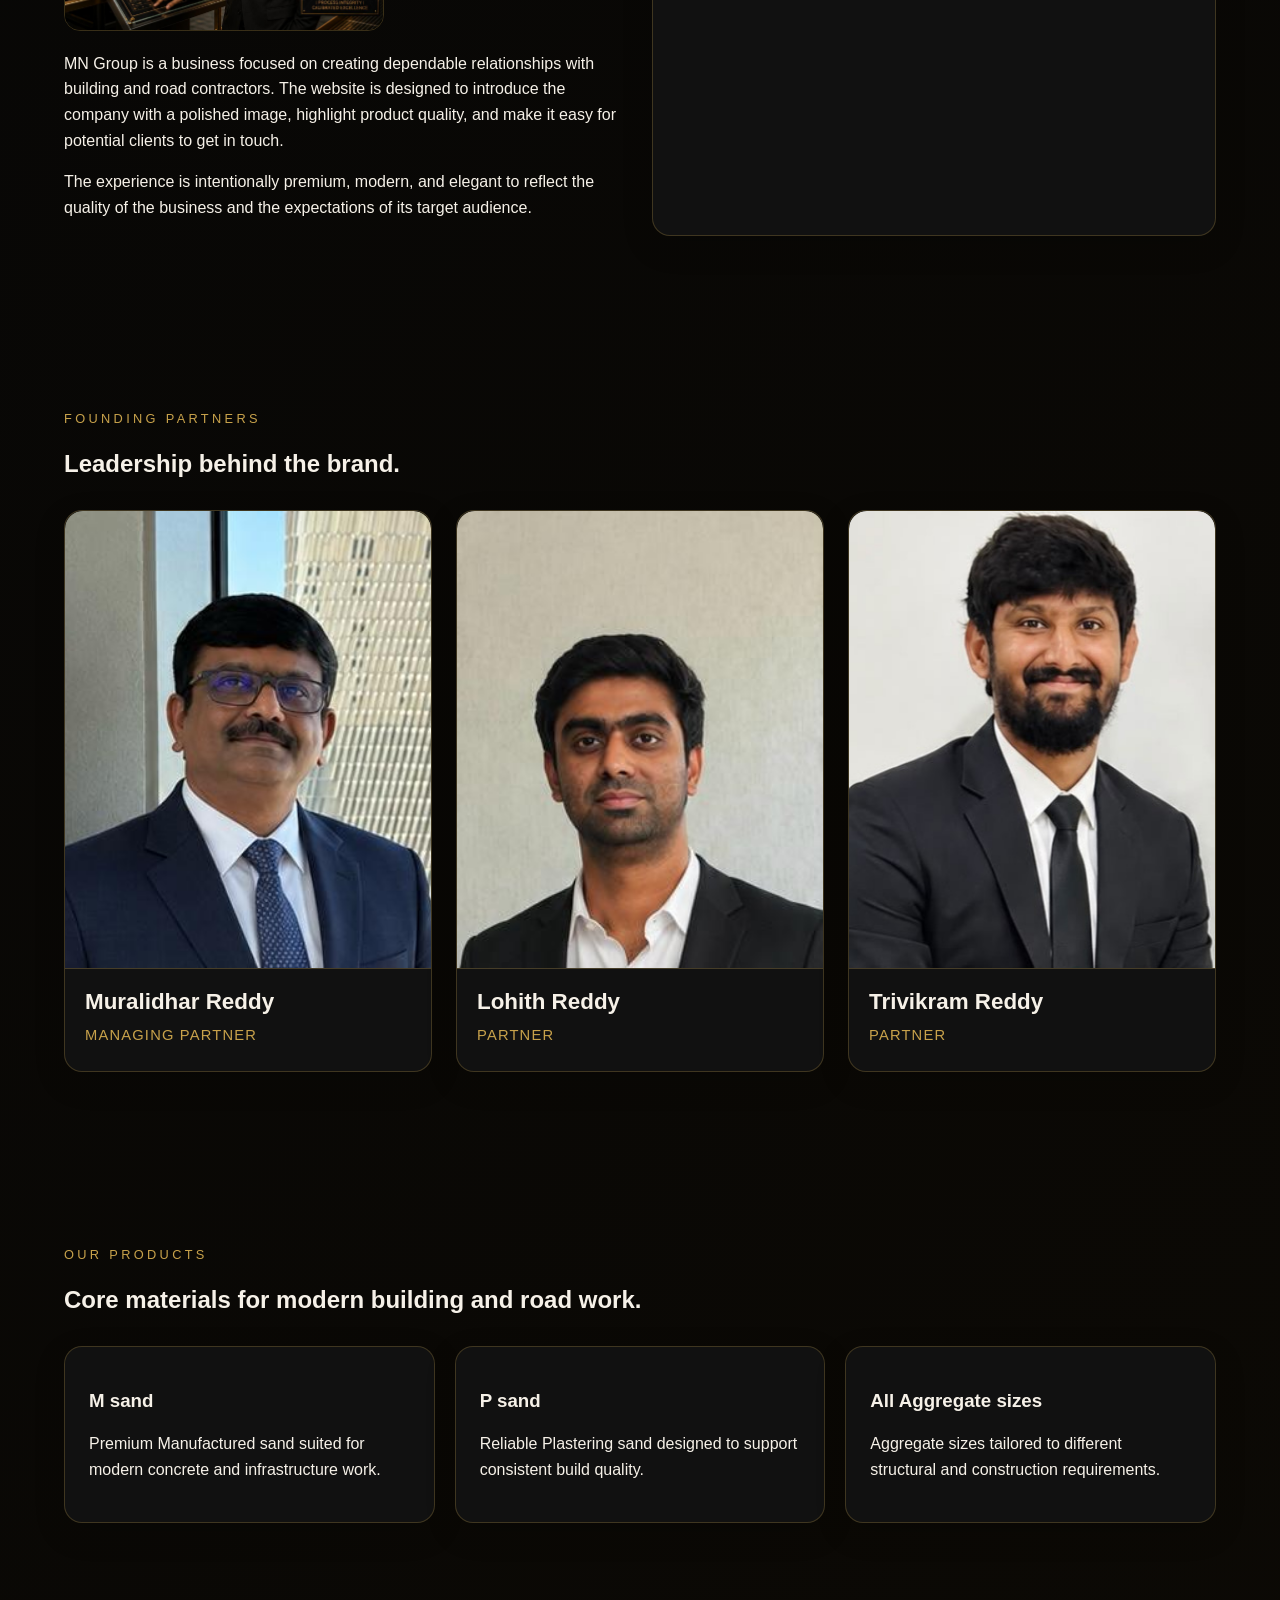
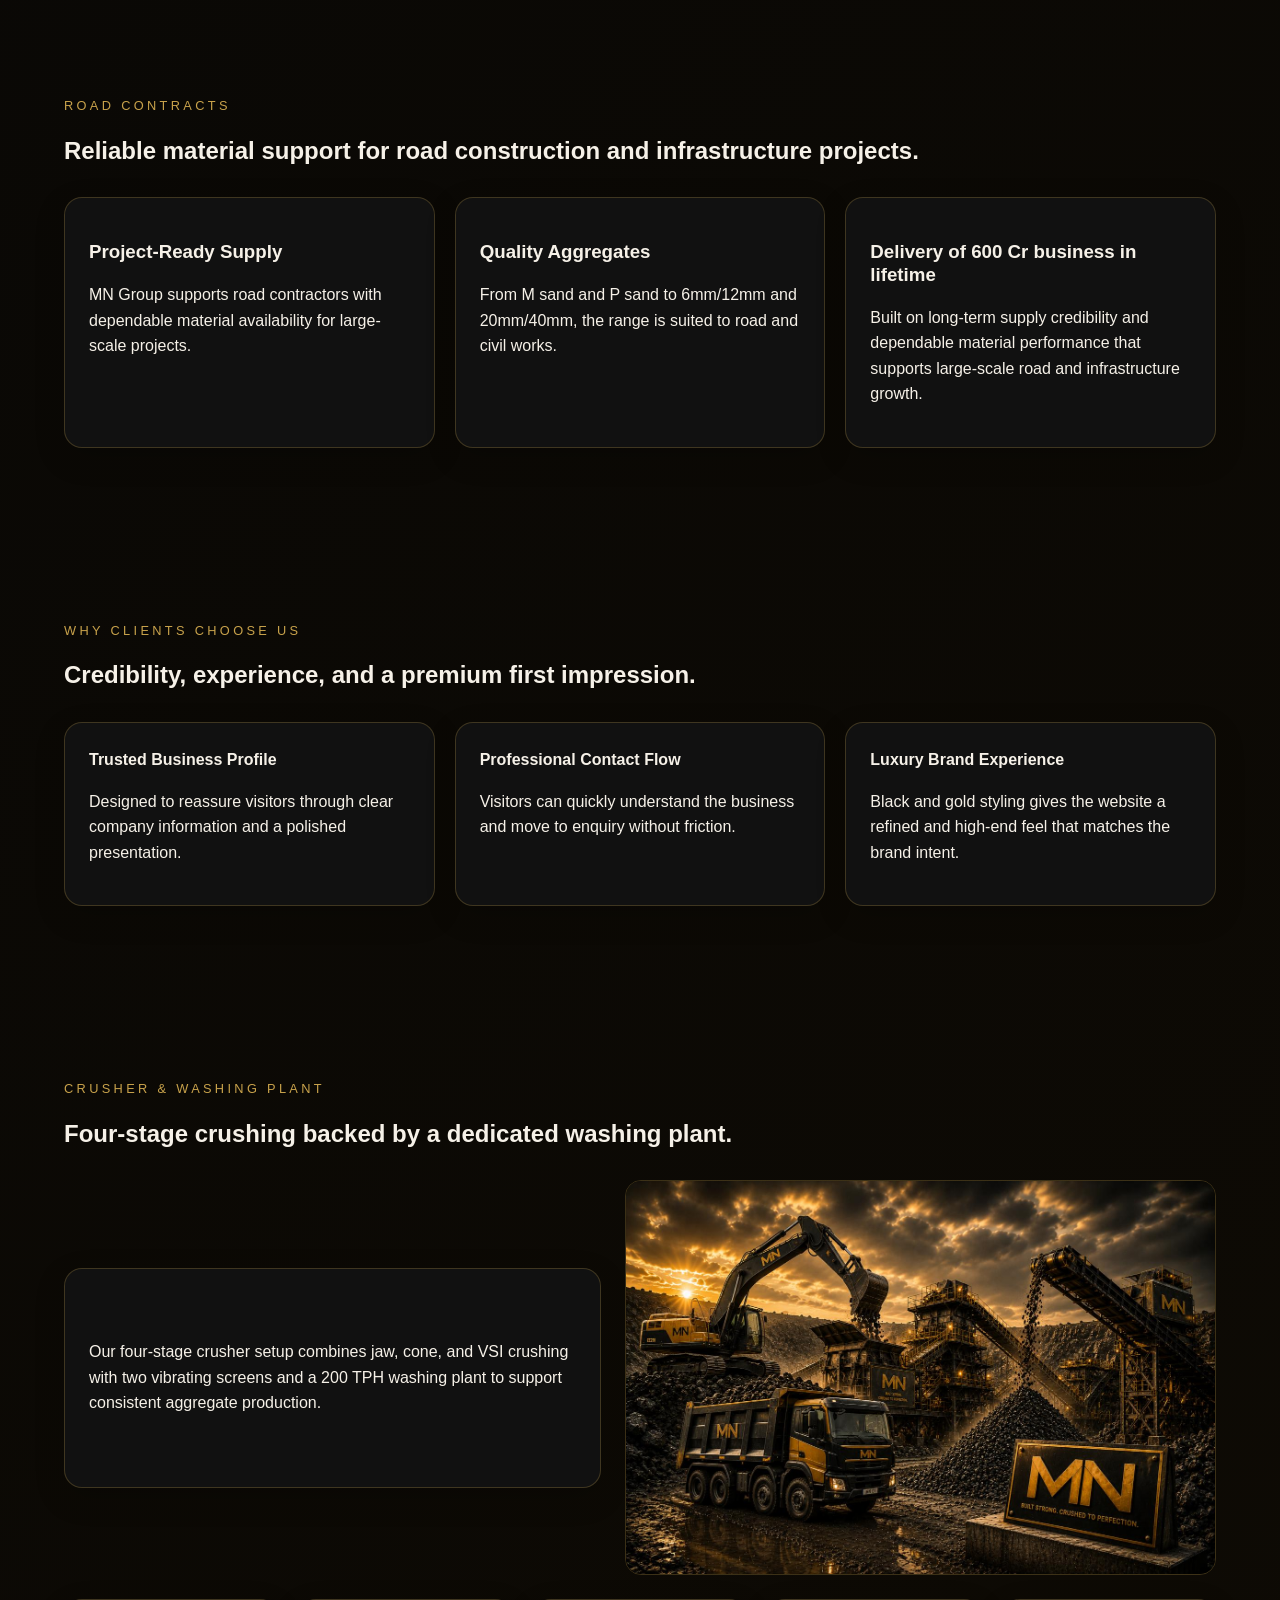
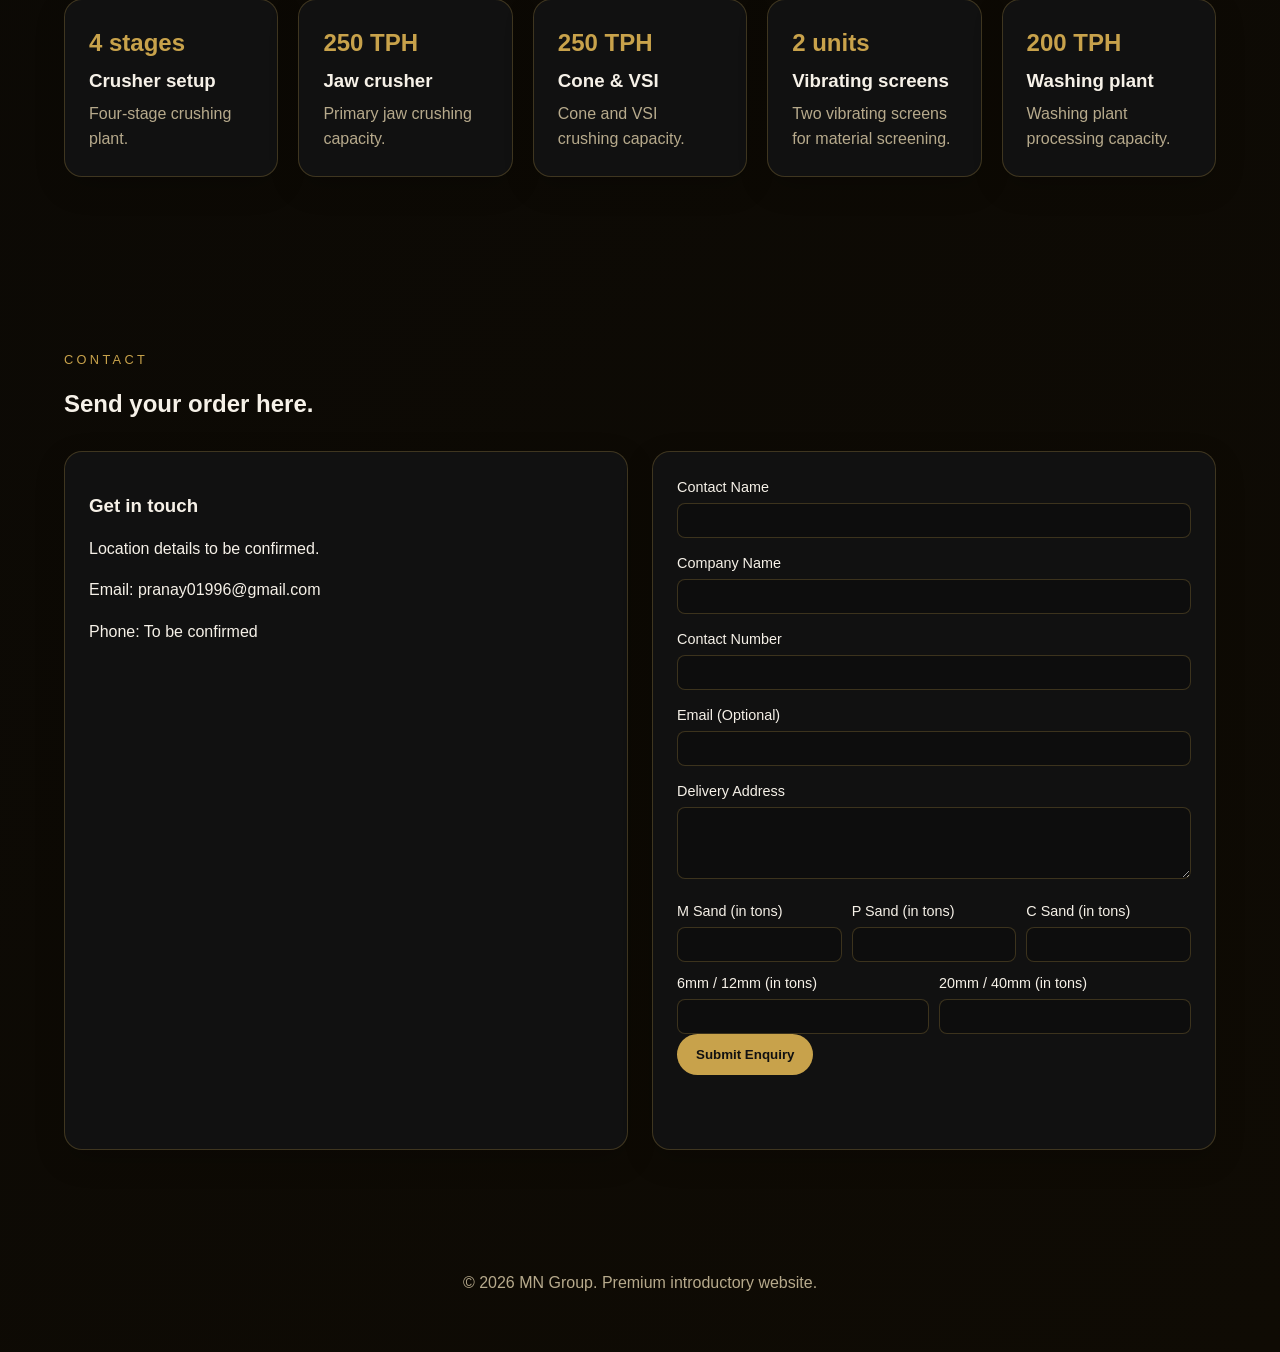
==== commit 7f4197fb: "Resources -> group" ====
--- a/index.html
+++ b/index.html
@@ -3,16 +3,16 @@
   <head>
     <meta charset="UTF-8" />
     <meta name="viewport" content="width=device-width, initial-scale=1.0" />
-    <title>MN Resources | Premium Industrial Supply</title>
+    <title>MN Group | Premium Industrial Supply</title>
     <meta
       name="description"
-      content="MN Resources offers premium mSand and pSand solutions for building and road contractors."
+      content="MN Group offers premium mSand and pSand solutions for building and road contractors."
     />
     <link rel="stylesheet" href="styles.css" />
   </head>
   <body>
     <header class="topbar">
-      <a class="brand" href="#home" aria-label="MN Resources home">
+      <a class="brand" href="#home" aria-label="MN Group home">
         <span class="brand-mark" aria-hidden="true">
           <span class="brand-letter brand-letter-m">M</span>
           <span class="brand-letter brand-letter-n">N</span>
@@ -46,7 +46,7 @@
             </div>
           </div>
           <div class="hero-media">
-            <img src="product quality.png" alt="Product quality image for MN Resources" />
+            <img src="product quality.png" alt="Product quality image for MN Group" />
           </div>
         </div>
       </section>
@@ -57,9 +57,9 @@
         </div>
         <div class="about-grid">
           <div>
-            <img src="lohit.png" alt="Profile image for MN Resources" class="about-profile" />
+            <img src="lohit.png" alt="Profile image for MN Group" class="about-profile" />
             <p>
-              MN Resources is a business focused on creating dependable relationships with
+              MN Group is a business focused on creating dependable relationships with
               building and road contractors. The website is designed to introduce the company
               with a polished image, highlight product quality, and make it easy for potential
               clients to get in touch.
@@ -72,7 +72,7 @@
           <div class="card">
             <h3>Business Profile</h3>
             <ul>
-              <li>Company name: MN Resources</li>
+              <li>Company name: MN Group</li>
               <li>Industry: M sand and P sand manufacturing</li>
               <li>Audience: building and road contractors</li>
               <li>Objective: build credibility and generate enquiries</li>
@@ -150,7 +150,7 @@
         <div class="road-contracts-grid">
           <article class="card">
             <h3>Project-Ready Supply</h3>
-            <p>MN Resources supports road contractors with dependable material availability for large-scale projects.</p>
+            <p>MN Group supports road contractors with dependable material availability for large-scale projects.</p>
           </article>
           <article class="card">
             <h3>Quality Aggregates</h3>
@@ -193,7 +193,7 @@
           <div class="card visual-card">
             <p>Our four-stage crusher setup combines jaw, cone, and VSI crushing with two vibrating screens and a 200 TPH washing plant to support consistent aggregate production.</p>
           </div>
-          <img src="Crusher.png" alt="Crusher and washing plant equipment at MN Resources" class="visual-image" />
+          <img src="Crusher.png" alt="Crusher and washing plant equipment at MN Group" class="visual-image" />
         </div>
         <div class="crusher-detail-grid">
           <article class="card crusher-detail">
@@ -289,7 +289,7 @@
     </main>
 
     <footer class="footer">
-      <p>© 2026 MN Resources. Premium introductory website.</p>
+      <p>© 2026 MN Group. Premium introductory website.</p>
     </footer>
 
     <script src="script.js"></script>
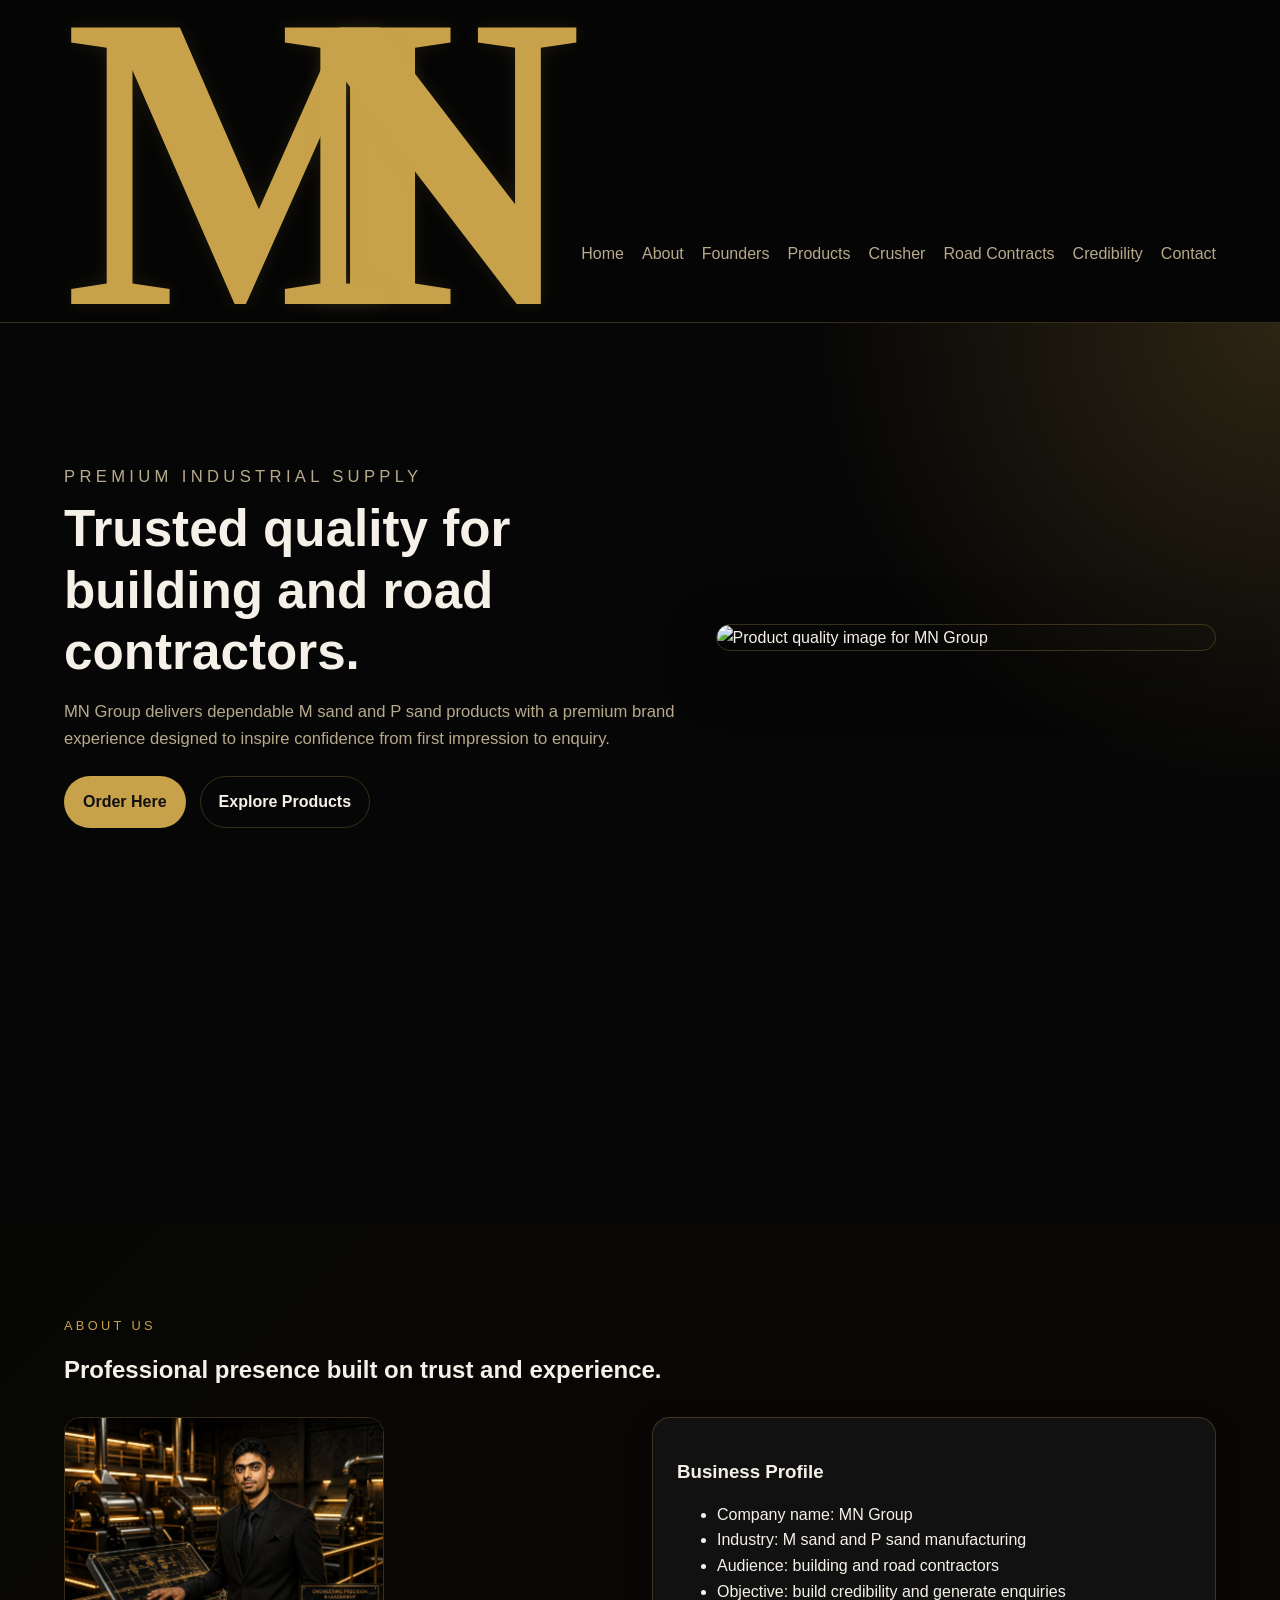
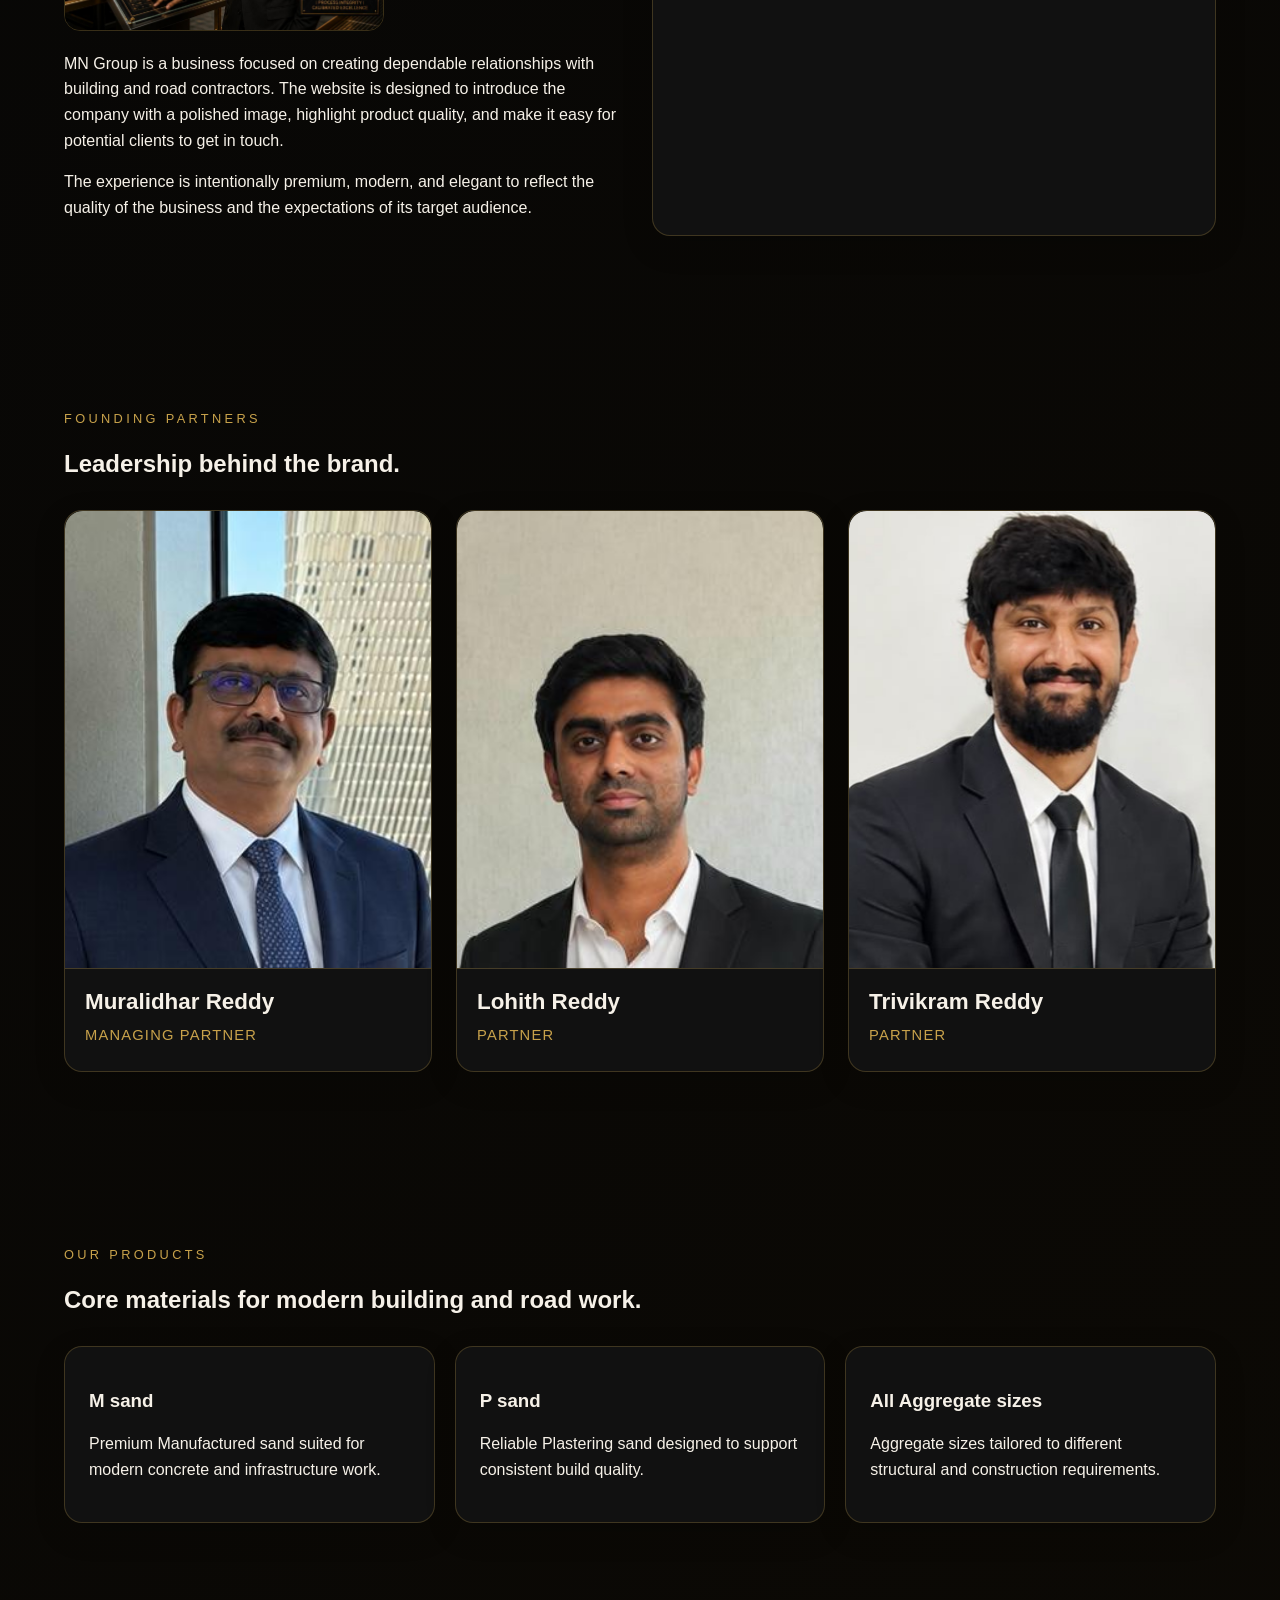
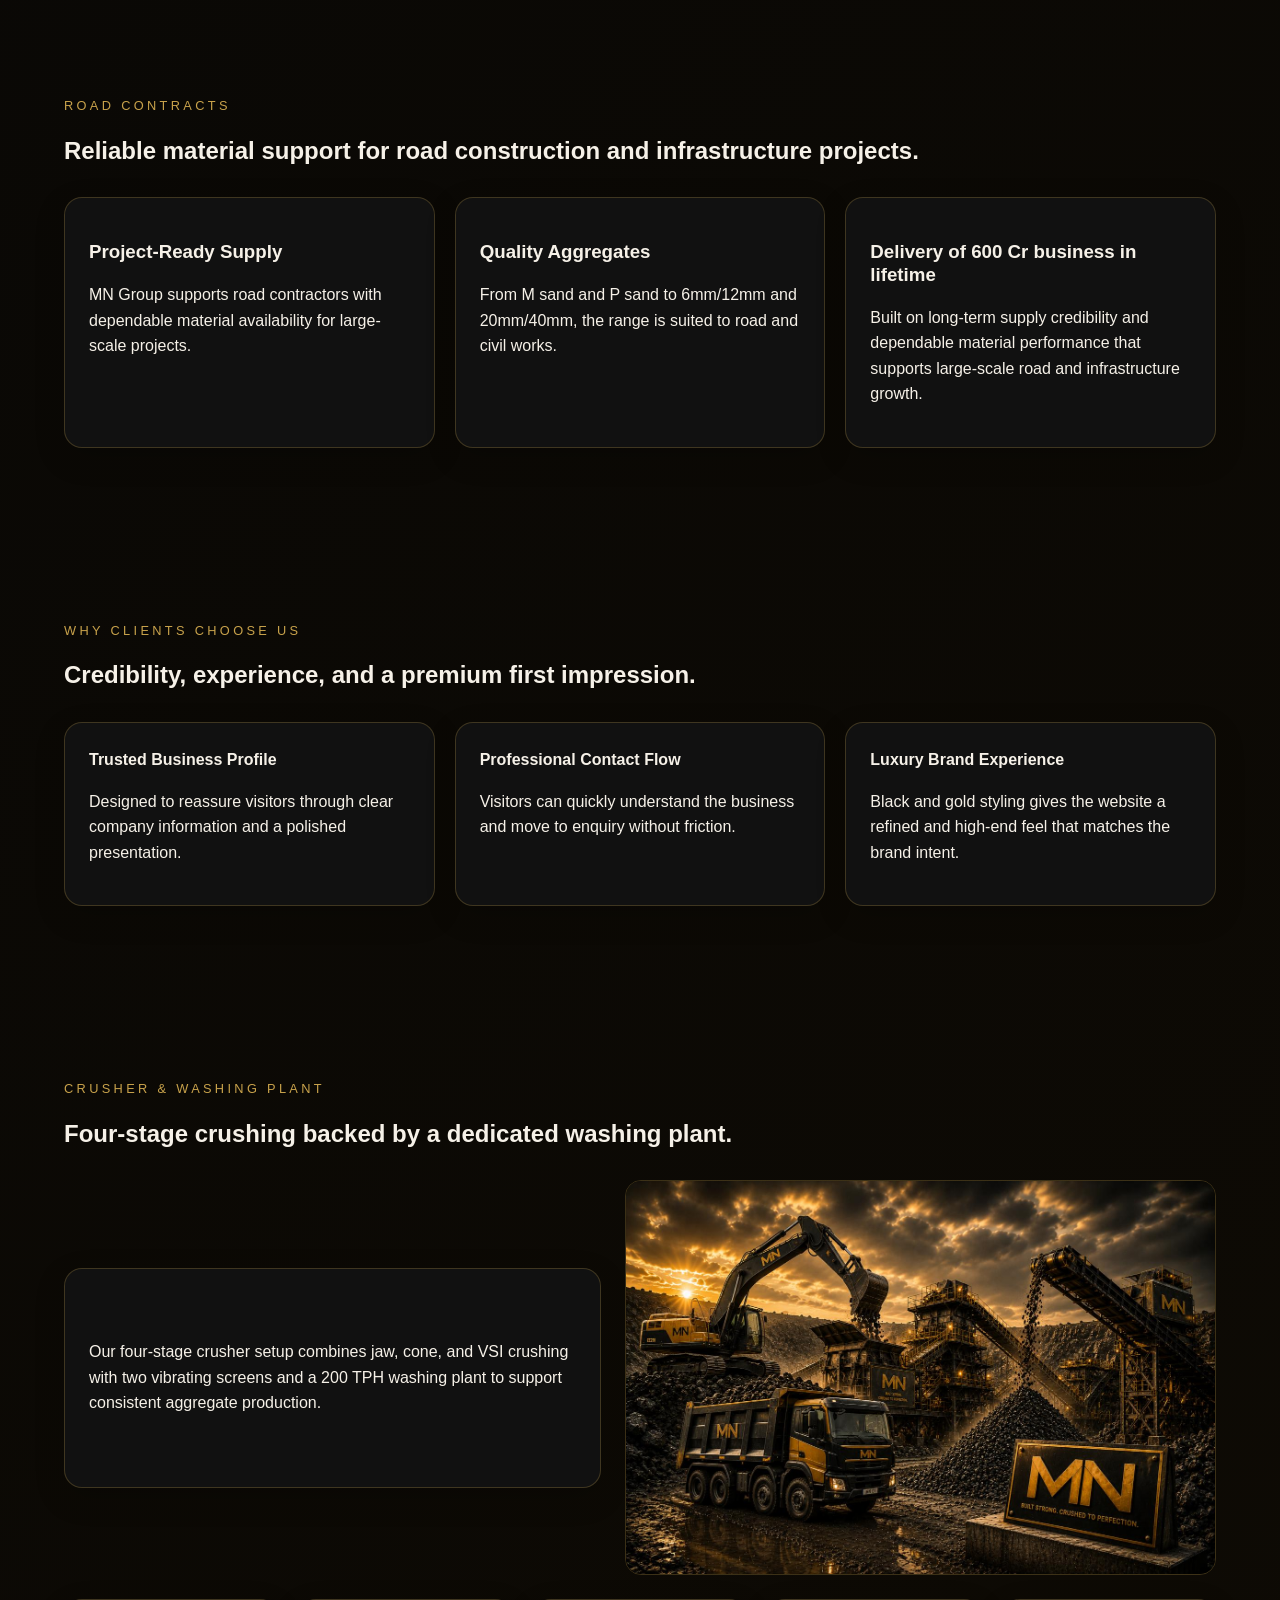
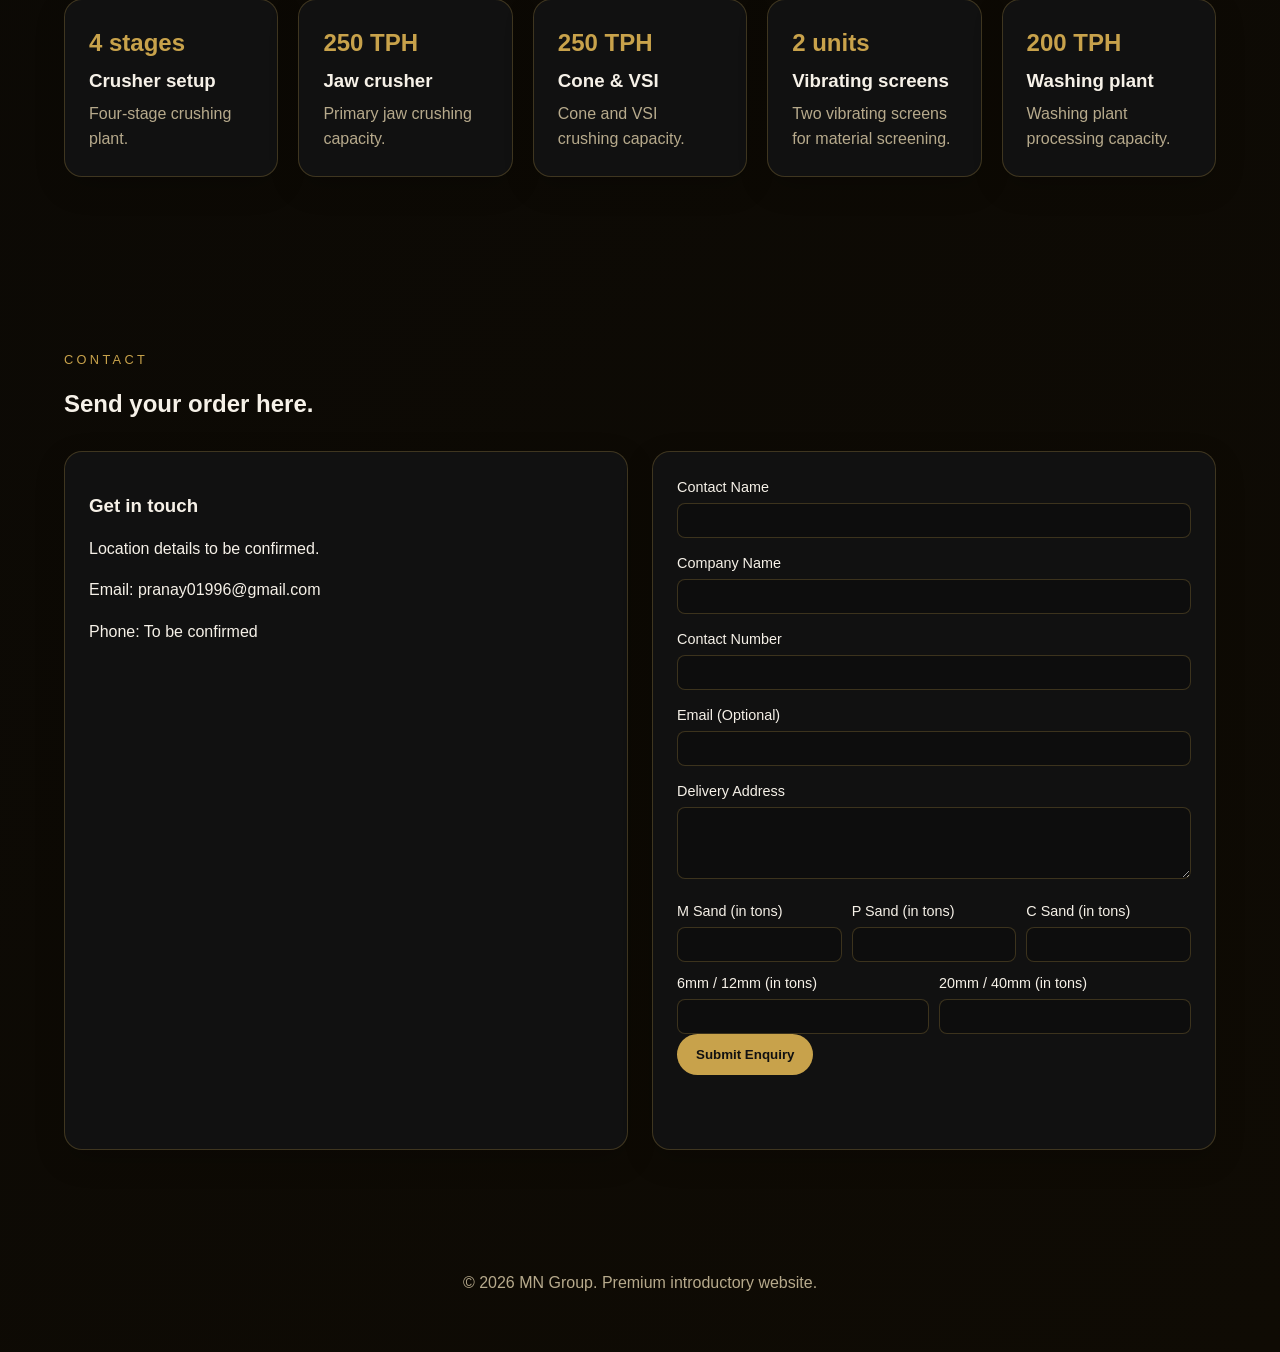
==== commit 92865cfc: "minor edits" ====
--- a/index.html
+++ b/index.html
@@ -37,7 +37,7 @@
             <p class="eyebrow">Premium Industrial Supply</p>
             <h1>Trusted quality for building and road contractors.</h1>
             <p>
-              MN Resources delivers dependable M sand and P sand products with a premium
+              MN Group delivers dependable M sand and P sand products with a premium
               brand experience designed to inspire confidence from first impression to enquiry.
             </p>
             <div class="hero-actions">
